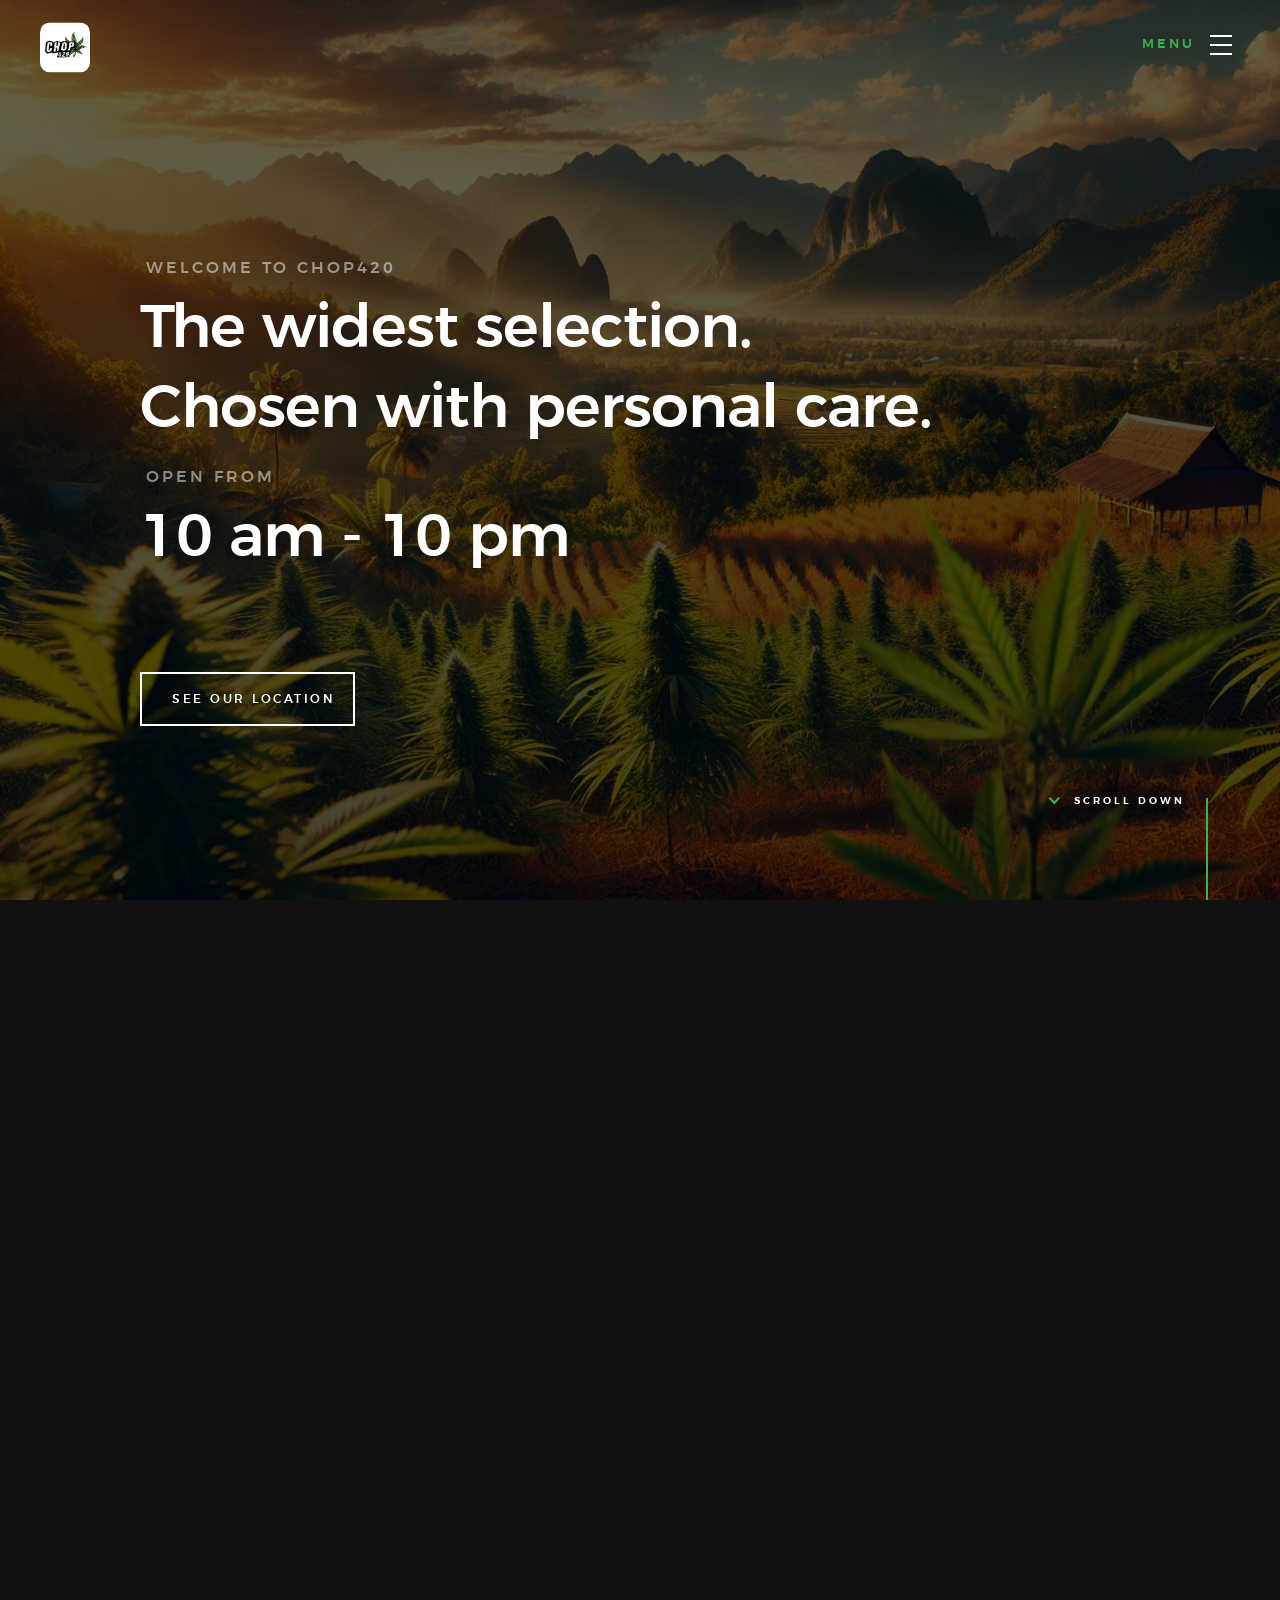
==== index.html @ f271603d "works: remap item texts per request (1←5, 4←6, 5←3, 6←1; 2 & 3 unchanged)" ====
<!DOCTYPE html>

<!--[if lt IE 9 ]><html class="no-js oldie" lang="en"> <![endif]-->
<!--[if IE 9 ]><html class="no-js oldie ie9" lang="en"> <![endif]-->
<!--[if (gte IE 9)|!(IE)]><!-->
<html class="no-js" lang="en">
<!--<![endif]-->
<head>

    <!--- basic page needs
    ================================================== -->
    <meta charset="utf-8">
    <title>Chop420</title>
    <meta name="cannabis shop in Pai, Thailand" content="">
    <meta name="Sinto" content="">

    <!-- mobile specific metas
    ================================================== -->
    <meta name="viewport" content="width=device-width, initial-scale=1">
<!-- CSS
    ================================================== -->
<link href="css/base.css" rel="stylesheet"/>
<link href="css/vendor.css" rel="stylesheet"/>
<link href="css/main.css" rel="stylesheet"/>
<!-- script
    ================================================== -->
<script src="js/modernizr.js"></script>
<script src="js/pace.min.js"></script>
<!-- favicons
    ================================================== -->
<link href="favicon.ico" rel="shortcut icon" type="image/x-icon"/>
<link href="favicon.ico" rel="icon" type="image/x-icon"/>
<link rel="preload" as="image" href="images/canfields.png" fetchpriority="high" />
</head>
<body id="top">
<!-- header
    ================================================== -->
<header class="s-header">
<div class="header-logo">
<a class="site-logo" href="index.html">
<img alt="Homepage" src="images/logo1.png" style="width:50px;height:auto;border-radius:10px;"/>
</a>
</div>
<nav class="header-nav">
<a class="header-nav__close" href="#0" title="close"><span>Close</span></a>
<div class="header-nav__content">
<h3>Navigation</h3>
<ul class="header-nav__list">
<li class="current"><a class="smoothscroll" href="#home" title="home">Home</a></li>
<li><a class="smoothscroll" href="#about" title="about">About</a></li>
<li><a class="smoothscroll" href="#services" title="services">Special Promo</a></li>
<li><a class="smoothscroll" href="#works" title="works">Shop</a></li>
<li><a class="smoothscroll" href="#clients" title="clients">Locations</a></li>
<li><a class="smoothscroll" href="#contact" title="contact">Contact</a></li>
</ul>
<p>free as eagles soaring <a href="#0">high</a> above the glistening sea </p>
<!--<ul class="header-nav__social">
<li>
<a href="#"><i class="fa fa-facebook"></i></a>
</li>
<li>
<a href="#"><i class="fa fa-twitter"></i></a>
</li>
<li>
<a href="#"><i class="fa fa-instagram"></i></a>
</li>
<li>
<a href="#"><i class="fa fa-behance"></i></a>
</li>
<li>
<a href="#"><i class="fa fa-dribbble"></i></a>
</li>
</ul>
</div> <!-- end header-nav__content -->
</nav> <!-- end header-nav -->
<a class="header-menu-toggle" href="#0">
<span class="header-menu-text">Menu</span>
<span class="header-menu-icon"></span>
</a>
</header> <!-- end s-header -->
<!-- home
    ================================================== -->
<section class="s-home target-section" data-image-src="images/canfields.png" data-natural-height="2000" data-natural-width="3000" data-parallax="scroll" data-position-y="center" id="home">
<div class="overlay"></div>
<div class="shadow-overlay"></div>
<div class="home-content">
<div class="row home-content__main">
<h3>Welcome to Chop420</h3>
<h1>
                The widest selection. <br/>
                Chosen with personal care.
                </h1>
                <h3>Open from</h3>
                <h1> 10 am - 10 pm<br/></h1>
<div class="home-content__buttons">
<!--<a class="smoothscroll btn btn--stroke" href="#services">
                        special promo-->
                    </a>
<a class="smoothscroll btn btn--stroke" href="#clients">
                        see our location
                    </a>
</div>
</div>
<div class="home-content__scroll">
<a class="scroll-link smoothscroll" href="#about">
<span>Scroll Down</span>
</a>
</div>
<div class="home-content__line"></div>
</div> <!-- end home-content -->
<!--<ul class="home-social">
<li>
<a href="#0"><i aria-hidden="true" class="fa fa-facebook"></i><span>Facebook</span></a>
</li>
<li>
<a href="#0"><i aria-hidden="true" class="fa fa-twitter"></i><span>Twiiter</span></a>
</li>
<li>
<a href="#0"><i aria-hidden="true" class="fa fa-instagram"></i><span>Instagram</span></a>
</li>
<li>
<a href="#0"><i aria-hidden="true" class="fa fa-behance"></i><span>Behance</span></a>
</li>
<li>
<a href="#0"><i aria-hidden="true" class="fa fa-dribbble"></i><span>Dribbble</span></a>
</li>
</ul>
<!-- end home-social -->
</section> <!-- end s-home -->
<!-- about
    ================================================== -->
<section class="s-about" id="about">
<div class="row section-header has-bottom-sep" data-aos="fade-up">
<div class="col-full">
<h3 class="subhead subhead--dark">
<img alt="Chop420 Logo" src="images/thinlogolp.png" style="width:300px;height:auto;border-radius:15px;"/>
</h3>
</div>
</div> <!-- end section-header -->
<div class="row about-desc" data-aos="fade-up">
<div class="col-full">
<p>
                  Chop420 is a cannabis shop located in the serene town of Pai, Thailand. The shop provides a great selection, from organic outdoor weed to strong indoor varieties </p>
<p>               Check out our special deal posted underneath!
                </p>
</div>
</div> <!-- end about-desc -->
<div class="row about-stats stats block-1-4 block-m-1-2 block-mob-full" data-aos="fade-up">
<div class="col-block stats__col">
<div class="stats__count">138</div>
<h5>Different types of weed</h5>
</div>
<div class="col-block stats__col">
<div class="stats__count">540</div>
<h5>VIP Cards awarded</h5>
</div>
<div class="col-block stats__col">
<div class="stats__count">76</div>
<h5>Types of Bongs</h5>
</div>
<div class="col-block stats__col">
<div class="stats__count">1</div>
<h5>Special Promo sold today</h5>
</div>
</div> <!-- end about-stats -->
<div class="about__line"></div>
</section> <!-- end s-about -->
<!-- services
    ================================================== -->
<section class="s-services" id="services">
    <div class="row section-header has-bottom-sep" data-aos="fade-up">
        <div class="col-full">
            <h3 class="subhead">Best strains in Thailand</h3>
            <h1 class="display-2">Fresh Arrivals!</h1>
        </div>
    </div>

    <div class="row section-header has-bottom-sep" data-aos="fade-up">
        <!--<img alt="Special Promo" src="images/portfolio/cweed2.webp" style="width:500px;height:auto;border-radius:15px;"/> -->
        <h4>From organic outdoor to the strongest last-gen indoor strains, we have fresh batches coming in. Have a Whiff and find your new GFF (green friend forever)</h4>
        <!-- <h4>Promo applies to our entire range</h4> -->
        <p></p>
        <img alt="Price Range" src="images/pricerange.webp" style="width:300px;height:auto;border-radius:15px;" />
    </div>
</section> <!-- end s-services -->

<section class="s-works" id="works">
<div class="intro-wrap">
<div class="row section-header has-bottom-sep light-sep" data-aos="fade-up">
<div class="col-full">
<h3 class="subhead">Shop</h3>
<h1 class="display-2 display-2--light">Here's a sample of our goods</h1>
</div>
</div> <!-- end section-header -->
</div> <!-- end intro-wrap -->
<div class="row works-content">
<div class="col-full masonry-wrap">
<div class="masonry">
<div class="masonry__brick" data-aos="fade-up">
<div class="item-folio">
<div class="item-folio__thumb">
<a class="thumb-link" data-size="1050x700" href="images/portfolio/gallery/g-shutterbug.webp" title="Shutterbug">
<img alt="" src="images/portfolio/lady-shutterbug.webp" srcset="images/portfolio/lady-shutterbug.webp 1x, images/portfolio/lady-shutterbug@2x.webp 2x"/>
</a>
</div>
<div class="item-folio__text">
<h3 class="item-folio__title">
                                    Male Apparel
                                </h3>
<p class="item-folio__cat">
                                    Be a green Alpha
                                </p>
</div>
<a class="item-folio__project-link" href="https://www.behance.net/" title="Project link">
<i class="icon-link"></i>
</a>
<div class="item-folio__caption">
<p>Available in all sizes. Send us a message if you have questions
</p>
</div>
</div>
</div> <!-- end masonry__brick -->
<div class="masonry__brick" data-aos="fade-up">
<div class="item-folio">
<div class="item-folio__thumb">
<a class="thumb-link" data-size="1050x700" href="images/portfolio/gallery/g-woodcraft.webp" title="Woodcraft">
<img alt="" src="images/portfolio/woodcraft.webp" srcset="images/portfolio/woodcraft.webp 1x, images/portfolio/woodcraft@2x.webp 2x"/>
</a>
</div>
<div class="item-folio__text">
<h3 class="item-folio__title">
                                    Custom Woodworked Bongs
                                </h3>
<p class="item-folio__cat">
                                    Cuz glass is for normies
                                </p>
</div>
<a class="item-folio__project-link" href="https://www.behance.net/" title="Project link">
<i class="icon-link"></i>
</a>
<div class="item-folio__caption">
<p>The bigger the bonger</p>
</div>
</div>
</div> <!-- end masonry__brick -->
<div class="masonry__brick" data-aos="fade-up">
<div class="item-folio">
<div class="item-folio__thumb">
<a class="thumb-link" data-size="1050x700" href="images/portfolio/gallery/g-beetle.webp" title="The Beetle Car">
<img alt="" src="images/portfolio/the-beetle.webp" srcset="images/portfolio/the-beetle.webp 1x, images/portfolio/the-beetle@2x.webp 2x"/>
</a>
</div>
<div class="item-folio__text">
<h3 class="item-folio__title">
                                    Female threads
                                </h3>
<p class="item-folio__cat">
                                    Be high AND hot AND cool
                                </p>
</div>
<a class="item-folio__project-link" href="https://www.behance.net/" title="Project link">
<i class="icon-link"></i>
</a>
<div class="item-folio__caption">
<p>Available in all sizes. Send us a message if you have questions</p>
</div>
</div>
</div> <!-- end masonry__brick -->
<div class="masonry__brick" data-aos="fade-up">
<div class="item-folio">
<div class="item-folio__thumb">
<a class="thumb-link" data-size="1050x700" href="images/portfolio/gallery/g-grow-green.webp" title="Grow Green">
<img alt="" src="images/portfolio/grow-green.webp" srcset="images/portfolio/grow-green.webp 1x, images/portfolio/grow-green@2x.webp 2x"/>
</a>
</div>
<div class="item-folio__text">
<h3 class="item-folio__title">
                                    Pipes
                                </h3>
<p class="item-folio__cat">
                                    For pipeweed (East-Farthing)
                                </p>
</div>
<a class="item-folio__project-link" href="https://www.behance.net/" title="Project link">
<i class="icon-link"></i>
</a>
<div class="item-folio__caption">
<p>Smooth hits from beautiful glassware</p>
</div>
</div>
</div> <!-- end masonry__brick -->
<div class="masonry__brick" data-aos="fade-up">
<div class="item-folio">
<div class="item-folio__thumb">
<a class="thumb-link" data-size="1050x700" href="images/portfolio/gallery/g-guitarist.webp" title="Guitarist">
<img alt="" src="images/portfolio/guitarist.webp" srcset="images/portfolio/guitarist.webp 1x, images/portfolio/guitarist@2x.webp 2x"/>
</a>
</div>
<div class="item-folio__text">
<h3 class="item-folio__title">
                                    Female threads
                                </h3>
<p class="item-folio__cat">
                                    Be high AND hot AND cool
                                </p>
</div>
<a class="item-folio__project-link" href="https://www.behance.net/" title="Project link">
<i class="icon-link"></i>
</a>
<div class="item-folio__caption">
<p>Available in all sizes. Send us a message if you have questions
</p>
</div>
</div>
</div> <!-- end masonry__brick -->
<div class="masonry__brick" data-aos="fade-up">
<div class="item-folio">
<div class="item-folio__thumb">
<a class="thumb-link" data-size="1050x700" href="images/portfolio/gallery/g-palmeira.webp" title="Palmeira">
<img alt="" src="images/portfolio/palmeira.webp" srcset="images/portfolio/palmeira.webp 1x, images/portfolio/palmeira@2x.webp 2x"/>
</a>
</div>
<div class="item-folio__text">
<h3 class="item-folio__title">
                                    Bongs
                                </h3>
<p class="item-folio__cat">
                                    Because joints aren't always enough
                                </p>
</div>
<a class="item-folio__project-link" href="https://www.behance.net/" title="Project link">
<i class="icon-link"></i>
</a>
<div class="item-folio__caption">
<p>An assortiment of bongs, pipes, grinders and other cannabis related items</p>
</div>
</div>
</div> <!-- end masonry__brick -->
</div> <!-- end masonry -->
</div> <!-- end col-full -->
</div> <!-- end works-content -->
</section> <!-- end s-works -->
<!-- clients
    ================================================== -->
<section class="s-clients" id="clients">
    <div class="row section-header" data-aos="fade-up">
        <div class="col-full">
            <h3 class="subhead">Our Location</h3>
            <div style="width: 100%; height: 300px;">
                <iframe src="https://www.google.com/maps/embed?pb=!1m18!1m12!1m3!1d3764.2412791462793!2d98.43840677661446!3d19.358702643033883!2m3!1f0!2f0!3f0!3m2!1i1024!2i768!4f13.1!3m3!1m2!1s0x30da813bff2148af%3A0xa9b312284db49134!2sChop420%20In%20Pai!5e0!3m2!1sen!2sth!4v1737264222348!5m2!1sen!2sth" style="border:0; width: 100%; height: 100%;" allowfullscreen="" loading="lazy" referrerpolicy="no-referrer-when-downgrade"></iframe>
            </div>
            <h2>
                <a href="https://maps.app.goo.gl/nTofnrZyBjqjhJMx7" style=" color: #00b300;" target="_blank">Click here to view us on Google Maps</a>
            </h2>
        </div>
    </div>
</section> <!-- end s-clients -->
<!-- contact
    ================================================== -->
    <section id="contact" class="s-contact">

        <div class="overlay"></div>
        <div class="contact__line"></div>
    
        <div class="row section-header" data-aos="fade-up">
            <div class="col-full">
                <h3 class="subhead">Get In Touch</h3>
                <h1 class="display-2 display-2--light">Contact Us</h1>
            </div>
        </div>
    
        <div class="row contact-content" data-aos="fade-up">
            
            <div class="contact-primary">
                <form name="contactForm" id="contactForm" method="post" action="">
                    <fieldset>
                        <div class="form-field">
                            <input name="contactName" type="text" id="contactName" placeholder="Name" value="" minlength="2" required="">
                        </div>
                        <div class="form-field">
                            <input name="contactEmail" type="email" id="contactEmail" placeholder="Email" value="" required="">
                        </div>
                        <div class="form-field">
                            <input name="contactSubject" type="text" id="contactSubject" placeholder="Subject" value="">
                        </div>
                        <div class="form-field">
                            <textarea name="contactMessage" id="contactMessage" placeholder="Message" rows="10" cols="50" required=""></textarea>
                        </div>
                        <div class="form-field">
<button class="submitform" type="button">Submit</button>
                            <div id="submit-loader">
                                <div class="text-loader">Sending...</div>
                                <div class="s-loader">
                                    <div class="bounce1"></div>
                                    <div class="bounce2"></div>
                                    <div class="bounce3"></div>
                                </div>
                            </div>
                        </div>
                    </fieldset>
                </form>
    
                <!-- contact-warning -->
                <div class="message-warning">
                    Something went wrong. Please try again.
                </div>
    
                <!-- contact-success -->
                <div class="message-success">
                    Your message was sent, thank you!<br>
                </div>
            </div> <!-- end contact-primary -->
    
            <div class="contact-secondary">
                <div class="contact-info">
                    <h3 class="h6 hide-on-fullwidth">Contact Info</h3>
                    <div class="cinfo">
                        <h5>Where to Find Us</h5>
                        <p>
                            4/9 Village 4<br/>
                            Pai, Mae Hong Son<br/>
                            58130, Thailand
                        </p>
                    </div>
                    <div class="cinfo">
                        <h5>Email Us At</h5>
                        <p>
                            <a href="mailto:chop420inpai@gmail.com" style="color: #00b300;">chop420inpai@gmail.com</a>
                        </p>
                    </div>
                    <div class="cinfo">
                        <h5>Call Us At</h5>
                        <p>
                            <a href="tel:(+66)946148322">Phone: (+66) 9461 48322</a><br/>
                            <a href="https://wa.me/66946148322" style="color: #00b300;" target="_blank">WhatsApp: (+66) 9461 48322</a><br/>
                            <a href="line://nv/search/user?query=@641nyjtx" style="color: #00b300;">Line: @641nyjtx</a>
                        </p>
                    </div>
                </div>
            </div> <!-- end contact-secondary -->
    
        </div> <!-- end contact-content -->
    
    </section> <!-- end s-contact -->
   
<footer>
<div class="row footer-main">
<div class="col-six tab-full left footer-desc">
<div class="footer-logo"> <img alt="Chop420 Logo" src="images/thinlogolp.png" style="width:300px;height:auto;border-radius:15px;"/></div>
<h5 style="color: #00b300;">Find out more about our VIP card next time you visit</h5>
</div>

<div class="col-six tab-full right footer-subscribe">
<h4>Get Notified</h4>
<p>Stay up to date on our latest special promotions and new additions to our stock</p>
<div class="subscribe-form">
<form class="group" id="mc-form" novalidate="true">
<input class="email" id="mc-email" name="EMAIL" placeholder="Email Address" required="" type="email" value=""/>
<input name="subscribe" type="submit" value="Subscribe"/>
<label class="subscribe-message" for="mc-email"></label>
</form>
</div>
</div>
</div> <!-- end footer-main -->
<div class="row footer-bottom">
<div class="col-twelve">
<div class="copyright">
<span>© Copyright Chop420 2017</span>
</div>
<div class="go-top">
<a class="smoothscroll" href="#top" title="Back to Top"><i aria-hidden="true" class="icon-arrow-up"></i></a>
</div>
</div>
</div> <!-- end footer-bottom -->
</footer> <!-- end footer -->
<!-- photoswipe background
    ================================================== -->
<div aria-hidden="true" class="pswp" role="dialog" tabindex="-1">
<div class="pswp__bg"></div>
<div class="pswp__scroll-wrap">
<div class="pswp__container">
<div class="pswp__item"></div>
<div class="pswp__item"></div>
<div class="pswp__item"></div>
</div>
<div class="pswp__ui pswp__ui--hidden">
<div class="pswp__top-bar">
<div class="pswp__counter"></div><button class="pswp__button pswp__button--close" title="Close (Esc)"></button> <button class="pswp__button pswp__button--share" title="Share"></button> <button class="pswp__button pswp__button--fs" title="Toggle fullscreen"></button> <button class="pswp__button pswp__button--zoom" title="Zoom in/out"></button>
<div class="pswp__preloader">
<div class="pswp__preloader__icn">
<div class="pswp__preloader__cut">
<div class="pswp__preloader__donut"></div>
</div>
</div>
</div>
</div>
<div class="pswp__share-modal pswp__share-modal--hidden pswp__single-tap">
<div class="pswp__share-tooltip"></div>
</div><button class="pswp__button pswp__button--arrow--left" title="Previous (arrow left)"></button> <button class="pswp__button pswp__button--arrow--right" title="Next (arrow right)"></button>
<div class="pswp__caption">
<div class="pswp__caption__center"></div>
</div>
</div>
</div>
</div> <!-- end photoSwipe background -->
<!-- preloader
    ================================================== -->
<div id="preloader">
<div id="loader">
<div class="line-scale-pulse-out">
<div></div>
<div></div>
<div></div>
<div></div>
<div></div>
</div>
</div>
</div>
<!-- Java Script
    ================================================== -->
<script src="js/jquery-3.2.1.min.js"></script>
<script src="js/plugins.js"></script>
<script src="js/main.js"></script>
<div class="footer-image">
<span><img alt="Footer Image" src="images/footer_image.png"/></span>
</div>
</body>
</html>
---- css/base.css ----
/* =================================================================== 
 *
 *  Glint v1.0 Base Stylesheet
 *  11-20-2017
 *  ------------------------------------------------------------------
 *
 *  TOC:
 *  # imports 
 *  # normalize
 *  # basic/base setup styles
 *      ## Media
 *      ## Typography resets 
 *      ## links
 *      ## inputs
 *  # grid
 *      ## medium size devices
 *      ## tablets
 *      ## mobile devices
 *      ## small mobile devices
 *  # block grids
 *      ## medium size devices
 *      ## tablets
 *      ## mobile devices
 *      ## small mobile devices
 *  # MISC
 *
 * =================================================================== */


/* ===================================================================
 * # imports 
 *
 * ------------------------------------------------------------------- */
@import url("font-awesome/css/font-awesome.min.css");
@import url("micons/micons.css");
@import url("fonts.css");


/* ===================================================================
 * # normalize
 * normalize.css v5.0.0 | MIT License | 
 * github.com/necolas/normalize.css
 *
 * ------------------------------------------------------------------- */
html {
    font-family: sans-serif;
    line-height: 1.15;
    -ms-text-size-adjust: 100%;
    -webkit-text-size-adjust: 100%;
}

body {
    margin: 0;
}

article,
aside,
footer,
header,
nav,
section {
    display: block;
}

h1 {
    font-size: 2em;
    margin: 0.67em 0;
}

figcaption,
figure,
main {
    display: block;
}

figure {
    margin: 1em 40px;
}

hr {
    box-sizing: content-box;
    height: 0;
    overflow: visible;
}

pre {
    font-family: monospace, monospace;
    font-size: 1em;
}

a {
    background-color: transparent;
    -webkit-text-decoration-skip: objects;
}

a:active,
a:hover {
    outline-width: 0;
}

abbr[title] {
    border-bottom: none;
    text-decoration: underline;
    text-decoration: underline dotted;
}

b,
strong {
    font-weight: inherit;
}

b,
strong {
    font-weight: bolder;
}

code,
kbd,
samp {
    font-family: monospace, monospace;
    font-size: 1em;
}

dfn {
    font-style: italic;
}

mark {
    background-color: #ff0;
    color: #000;
}

small {
    font-size: 80%;
}

sub,
sup {
    font-size: 75%;
    line-height: 0;
    position: relative;
    vertical-align: baseline;
}

sub {
    bottom: -0.25em;
}

sup {
    top: -0.5em;
}

audio,
video {
    display: inline-block;
}

audio:not([controls]) {
    display: none;
    height: 0;
}

img {
    border-style: none;
}

svg:not(:root) {
    overflow: hidden;
}

button,
input,
optgroup,
select,
textarea {
    font-family: sans-serif;
    font-size: 100%;
    line-height: 1.15;
    margin: 0;
}

button,
input {
    overflow: visible;
}

button,
select {
    text-transform: none;
}

button,
html [type="button"],
[type="reset"],
[type="submit"] {
    -webkit-appearance: button;
}

button::-moz-focus-inner,
[type="button"]::-moz-focus-inner,
[type="reset"]::-moz-focus-inner,
[type="submit"]::-moz-focus-inner {
    border-style: none;
    padding: 0;
}

button:-moz-focusring,
[type="button"]:-moz-focusring,
[type="reset"]:-moz-focusring,
[type="submit"]:-moz-focusring {
    outline: 1px dotted ButtonText;
}

fieldset {
    border: 1px solid #c0c0c0;
    margin: 0 2px;
    padding: 0.35em 0.625em 0.75em;
}

legend {
    box-sizing: border-box;
    color: inherit;
    display: table;
    max-width: 100%;
    padding: 0;
    white-space: normal;
}

progress {
    display: inline-block;
    vertical-align: baseline;
}

textarea {
    overflow: auto;
}

[type="checkbox"],
[type="radio"] {
    box-sizing: border-box;
    padding: 0;
}

[type="number"]::-webkit-inner-spin-button,
[type="number"]::-webkit-outer-spin-button {
    height: auto;
}

[type="search"] {
    -webkit-appearance: textfield;
    outline-offset: -2px;
}

[type="search"]::-webkit-search-cancel-button,
[type="search"]::-webkit-search-decoration {
    -webkit-appearance: none;
}

::-webkit-file-upload-button {
    -webkit-appearance: button;
    font: inherit;
}

details,
menu {
    display: block;
}

summary {
    display: list-item;
}

canvas {
    display: inline-block;
}

template {
    display: none;
}

[hidden] {
    display: none;
}


/* ===================================================================
 * # basic/base setup styles
 *
 * ------------------------------------------------------------------- */
html {
    font-size: 62.5%;
    box-sizing: border-box;
}

*,
*::before,
*::after {
    box-sizing: inherit;
}

body {
    font-weight: normal;
    line-height: 1;
    word-wrap: break-word;
    text-rendering: optimizeLegibility;
    -webkit-overflow-scrolling: touch;
    -webkit-text-size-adjust: none;
}

body,
input,
button {
    -moz-osx-font-smoothing: grayscale;
    -webkit-font-smoothing: antialiased;
}


/* ------------------------------------------------------------------- 
 * ## Media
 * ------------------------------------------------------------------- */
img,
video {
    max-width: 100%;
    height: auto;
}


/* ------------------------------------------------------------------- 
 * ## Typography resets 
 * ------------------------------------------------------------------- */
div,
dl,
dt,
dd,
ul,
ol,
li,
h1,
h2,
h3,
h4,
h5,
h6,
pre,
form,
p,
blockquote,
th,
td {
    margin: 0;
    padding: 0;
}

h1,
h2,
h3,
h4,
h5,
h6 {
    -webkit-font-smoothing: auto;
    -webkit-font-smoothing: antialiased;
    -webkit-font-variant-ligatures: common-ligatures;
    -moz-font-variant-ligatures: common-ligatures;
    font-variant-ligatures: common-ligatures;
    text-rendering: optimizeLegibility;
}

em,
i {
    font-style: italic;
    line-height: inherit;
}

strong,
b {
    font-weight: bold;
    line-height: inherit;
}

small {
    font-size: 60%;
    line-height: inherit;
}

ol,
ul {
    list-style: none;
}

li {
    display: block;
}


/* ------------------------------------------------------------------- 
 * ## links 
 * ------------------------------------------------------------------- */
a {
    text-decoration: none;
    line-height: inherit;
}

a img {
    border: none;
}


/* ------------------------------------------------------------------- 
 * ## inputs 
 * ------------------------------------------------------------------- */
fieldset {
    margin: 0;
    padding: 0;
}

input[type="email"],
input[type="number"],
input[type="search"],
input[type="text"],
input[type="tel"],
input[type="url"],
input[type="password"],
textarea {
    -webkit-appearance: none;
    -moz-appearance: none;
    -ms-appearance: none;
    -o-appearance: none;
    appearance: none;
}


/* ===================================================================
 * # grid
 *
 * ------------------------------------------------------------------- */
.row {
    width: 94%;
    max-width: 1200px;
    margin: 0 auto;
}

.row:after {
    content: "";
    display: table;
    clear: both;
}

.row .row {
    width: auto;
    max-width: none;
    margin-left: -20px;
    margin-right: -20px;
}


/* column blocks
 * -------------------------------------- */
[class*="col-"] {
    float: left;
    padding: 0 20px;
}

[class*="col-"]+[class*="col-"].end {
    float: right;
}


/* column width classes 
 * -------------------------------------- */
.col-one {
    width: 8.33333%;
}

.col-two,
.col-1-6 {
    width: 16.66667%;
}

.col-three,
.col-1-4 {
    width: 25%;
}

.col-four,
.col-1-3 {
    width: 33.33333%;
}

.col-five {
    width: 41.66667%;
}

.col-six,
.col-1-2 {
    width: 50%;
}

.col-seven {
    width: 58.33333%;
}

.col-eight,
.col-2-3 {
    width: 66.66667%;
}

.col-nine,
.col-3-4 {
    width: 75%;
}

.col-ten,
.col-5-6 {
    width: 83.33333%;
}

.col-eleven {
    width: 91.66667%;
}

.col-twelve,
.col-full {
    width: 100%;
}


/* ------------------------------------------------------------------- 
 * ## medium size devices
 * ------------------------------------------------------------------- */
@media only screen and (max-width: 1200px) {
    .row .row {
        margin-left: -15px;
        margin-right: -15px;
    }
    [class*="col-"] {
        padding: 0 15px;
    }
    .md-two,
    .md-1-6 {
        width: 16.66667%;
    }
    .md-one {
        width: 8.33333%;
    }
    .md-three,
    .md-1-4 {
        width: 25%;
    }
    .md-four,
    .md-1-3 {
        width: 33.33333%;
    }
    .md-five {
        width: 41.66667%;
    }
    .md-six,
    .md-1-2 {
        width: 50%;
    }
    .md-seven {
        width: 58.33333%;
    }
    .md-eight,
    .md-2-3 {
        width: 66.66667%;
    }
    .md-nine,
    .md-3-4 {
        width: 75%;
    }
    .md-ten,
    .md-5-6 {
        width: 83.33333%;
    }
    .md-eleven {
        width: 91.66667%;
    }
    .md-twelve,
    .md-full {
        width: 100%;
    }
}


/* ------------------------------------------------------------------- 
 * ## tablets
 * ------------------------------------------------------------------- */
@media only screen and (max-width: 800px) {
    .row {
        width: 90%;
    }
    .tab-1-4 {
        width: 25%;
    }
    .tab-1-3 {
        width: 33.33333%;
    }
    .tab-1-2 {
        width: 50%;
    }
    .tab-2-3 {
        width: 66.66667%;
    }
    .tab-3-4 {
        width: 75%;
    }
    .tab-full {
        width: 100%;
    }
}


/* ------------------------------------------------------------------- 
 * ## mobile devices
 * ------------------------------------------------------------------- */
@media only screen and (max-width: 600px) {
    .row {
        width: auto;
        padding-left: 25px;
        padding-right: 25px;
    }
    .row .row {
        margin-left: -10px;
        margin-right: -10px;
    }
    [class*="col-"] {
        padding: 0 10px;
    }
    .mob-1-4 {
        width: 25%;
    }
    .mob-1-3 {
        width: 33.33333%;
    }
    .mob-1-2 {
        width: 50%;
    }
    .mob-2-3 {
        width: 66.66667%;
    }
    .mob-3-4 {
        width: 75%;
    }
    .mob-full {
        width: 100%;
    }
}


/* ------------------------------------------------------------------- 
 * ## small mobile devices
 * ------------------------------------------------------------------- */

/* stack columns on small mobile devices
 * ------------------------------------------------------------------- */

@media only screen and (max-width: 400px) {
    .row .row {
        padding-left: 0;
        padding-right: 0;
        margin-left: 0;
        margin-right: 0;
    }
    [class*="col-"] {
        width: 100% !important;
        float: none !important;
        clear: both !important;
        margin-left: 0;
        margin-right: 0;
        padding: 0;
    }
    [class*="col-"]+[class*="col-"].end {
        float: none;
    }
}


/* ===================================================================
 * # block grids
 * ------------------------------------------------------------------- */

/*   Equally-sized columns define at row level
 * ------------------------------------------------------------------- */
[class*="block-"]:after {
    content: "";
    display: table;
    clear: both;
}

.block-1-6 .col-block {
    width: 16.66667%;
}

.block-1-5 .col-block {
    width: 20%;
}

.block-1-4 .col-block {
    width: 25%;
}

.block-1-3 .col-block {
    width: 33.33333%;
}

.block-1-2 .col-block {
    width: 50%;
}


/**
 * Clearing for block grid columns. Allow columns with 
 * different heights to align properly.
 */

.block-1-6 .col-block:nth-child(6n+1),
.block-1-5 .col-block:nth-child(5n+1),
.block-1-4 .col-block:nth-child(4n+1),
.block-1-3 .col-block:nth-child(3n+1),
.block-1-2 .col-block:nth-child(2n+1) {
    clear: both;
}


/* ------------------------------------------------------------------- 
 * ## medium size devices
 * ------------------------------------------------------------------- */
@media only screen and (max-width: 1200px) {
    .block-m-1-6 .col-block {
        width: 16.66667%;
    }
    .block-m-1-5 .col-block {
        width: 20%;
    }
    .block-m-1-4 .col-block {
        width: 25%;
    }
    .block-m-1-3 .col-block {
        width: 33.33333%;
    }
    .block-m-1-2 .col-block {
        width: 50%;
    }
    .block-m-full .col-block {
        width: 100%;
        clear: both;
    }
    [class*="block-m-"] .col-block:nth-child(n) {
        clear: none;
    }
    .block-m-1-6 .col-block:nth-child(6n+1),
    .block-m-1-5 .col-block:nth-child(5n+1),
    .block-m-1-4 .col-block:nth-child(4n+1),
    .block-m-1-3 .col-block:nth-child(3n+1),
    .block-m-1-2 .col-block:nth-child(2n+1) {
        clear: both;
    }
}


/* ------------------------------------------------------------------- 
 * ## tablets
 * ------------------------------------------------------------------- */
@media only screen and (max-width: 800px) {
    .block-tab-1-6 .col-block {
        width: 16.66667%;
    }
    .block-tab-1-5 .col-block {
        width: 20%;
    }
    .block-tab-1-4 .col-block {
        width: 25%;
    }
    .block-tab-1-3 .col-block {
        width: 33.33333%;
    }
    .block-tab-1-2 .col-block {
        width: 50%;
    }
    .block-tab-full .col-block {
        width: 100%;
        clear: both;
    }
    [class*="block-tab-"] .col-block:nth-child(n) {
        clear: none;
    }
    .block-tab-1-6 .col-block:nth-child(6n+1),
    .block-tab-1-6 .col-block:nth-child(5n+1),
    .block-tab-1-4 .col-block:nth-child(4n+1),
    .block-tab-1-3 .col-block:nth-child(3n+1),
    .block-tab-1-2 .col-block:nth-child(2n+1) {
        clear: both;
    }
}


/* ------------------------------------------------------------------- 
 * ## mobile devices
 * ------------------------------------------------------------------- */
@media only screen and (max-width: 600px) {
    .block-mob-1-6 .col-block {
        width: 16.66667%;
    }
    .block-mob-1-5 .col-block {
        width: 20%;
    }
    .block-mob-1-4 .col-block {
        width: 25%;
    }
    .block-mob-1-3 .col-block {
        width: 33.33333%;
    }
    .block-mob-1-2 .col-block {
        width: 50%;
    }
    .block-mob-full .col-block {
        width: 100%;
        clear: both;
    }
    [class*="block-mob-"] .col-block:nth-child(n) {
        clear: none;
    }
    .block-mob-1-6 .col-block:nth-child(6n+1),
    .block-mob-1-5 .col-block:nth-child(5n+1),
    .block-mob-1-4 .col-block:nth-child(4n+1),
    .block-mob-1-3 .col-block:nth-child(3n+1),
    .block-mob-1-2 .col-block:nth-child(2n+1) {
        clear: both;
    }
}


/* ------------------------------------------------------------------- 
 * ## small mobile devices
 * ------------------------------------------------------------------- */

/* stack columns on small mobile devices
 * ------------------------------------------------------------------- */

@media only screen and (max-width: 400px) {
    .stack .col-block {
        width: 100% !important;
        float: none !important;
        clear: both !important;
        margin-left: 0;
        margin-right: 0;
    }
}


/* ===================================================================
 * # MISC
 *
 * ------------------------------------------------------------------- */
.group:after {
    content: "";
    display: table;
    clear: both;
}


/* Misc Helper Styles
 * -------------------------------------- */
.is-hidden {
    display: none;
}

.is-invisible {
    visibility: hidden;
}

.antialiased {
    -webkit-font-smoothing: antialiased;
    -moz-osx-font-smoothing: grayscale;
}

.overflow-hidden {
    overflow: hidden;
}

.remove-bottom {
    margin-bottom: 0;
}

.half-bottom {
    margin-bottom: 1.5rem !important;
}

.add-bottom {
    margin-bottom: 3rem !important;
}

.no-border {
    border: none;
}

.full-width {
    width: 100%;
}

.text-center {
    text-align: center;
}

.text-left {
    text-align: left;
}

.text-right {
    text-align: right;
}

.pull-left {
    float: left;
}

.pull-right {
    float: right;
}

.align-center {
    margin-left: auto;
    margin-right: auto;
    text-align: center;
}


/*# sourceMappingURL=base.css.map */
---- css/vendor.css ----
/* =================================================================== 
 *
 *  Glint v1.0 Vendor/Third Party CSS 
 *  11-20-2017
 *  ------------------------------------------------------------------
 *
 *  TOC:
 *  # animate on scroll
 *  # slick slider
 *  # photoswipe
 *  # photoSwipe skin
 *
 * =================================================================== */


/* ===================================================================
 * # animate on scroll 
 * https://michalsnik.github.io/aos/
 *
 * ------------------------------------------------------------------- */
[data-aos][data-aos][data-aos-duration='50'], body[data-aos-duration='50'] [data-aos] {
    transition-duration: 50ms;
}

[data-aos][data-aos][data-aos-delay='50'], body[data-aos-delay='50'] [data-aos] {
    transition-delay: 0;
}

[data-aos][data-aos][data-aos-delay='50'].aos-animate, body[data-aos-delay='50'] [data-aos].aos-animate {
    transition-delay: 50ms;
}

[data-aos][data-aos][data-aos-duration='100'], body[data-aos-duration='100'] [data-aos] {
    transition-duration: .1s;
}

[data-aos][data-aos][data-aos-delay='100'], body[data-aos-delay='100'] [data-aos] {
    transition-delay: 0;
}

[data-aos][data-aos][data-aos-delay='100'].aos-animate, body[data-aos-delay='100'] [data-aos].aos-animate {
    transition-delay: .1s;
}

[data-aos][data-aos][data-aos-duration='150'], body[data-aos-duration='150'] [data-aos] {
    transition-duration: .15s;
}

[data-aos][data-aos][data-aos-delay='150'], body[data-aos-delay='150'] [data-aos] {
    transition-delay: 0;
}

[data-aos][data-aos][data-aos-delay='150'].aos-animate, body[data-aos-delay='150'] [data-aos].aos-animate {
    transition-delay: .15s;
}

[data-aos][data-aos][data-aos-duration='200'], body[data-aos-duration='200'] [data-aos] {
    transition-duration: .2s;
}

[data-aos][data-aos][data-aos-delay='200'], body[data-aos-delay='200'] [data-aos] {
    transition-delay: 0;
}

[data-aos][data-aos][data-aos-delay='200'].aos-animate, body[data-aos-delay='200'] [data-aos].aos-animate {
    transition-delay: .2s;
}

[data-aos][data-aos][data-aos-duration='250'], body[data-aos-duration='250'] [data-aos] {
    transition-duration: .25s;
}

[data-aos][data-aos][data-aos-delay='250'], body[data-aos-delay='250'] [data-aos] {
    transition-delay: 0;
}

[data-aos][data-aos][data-aos-delay='250'].aos-animate, body[data-aos-delay='250'] [data-aos].aos-animate {
    transition-delay: .25s;
}

[data-aos][data-aos][data-aos-duration='300'], body[data-aos-duration='300'] [data-aos] {
    transition-duration: .3s;
}

[data-aos][data-aos][data-aos-delay='300'], body[data-aos-delay='300'] [data-aos] {
    transition-delay: 0;
}

[data-aos][data-aos][data-aos-delay='300'].aos-animate, body[data-aos-delay='300'] [data-aos].aos-animate {
    transition-delay: .3s;
}

[data-aos][data-aos][data-aos-duration='350'], body[data-aos-duration='350'] [data-aos] {
    transition-duration: .35s;
}

[data-aos][data-aos][data-aos-delay='350'], body[data-aos-delay='350'] [data-aos] {
    transition-delay: 0;
}

[data-aos][data-aos][data-aos-delay='350'].aos-animate, body[data-aos-delay='350'] [data-aos].aos-animate {
    transition-delay: .35s;
}

[data-aos][data-aos][data-aos-duration='400'], body[data-aos-duration='400'] [data-aos] {
    transition-duration: .4s;
}

[data-aos][data-aos][data-aos-delay='400'], body[data-aos-delay='400'] [data-aos] {
    transition-delay: 0;
}

[data-aos][data-aos][data-aos-delay='400'].aos-animate, body[data-aos-delay='400'] [data-aos].aos-animate {
    transition-delay: .4s;
}

[data-aos][data-aos][data-aos-duration='450'], body[data-aos-duration='450'] [data-aos] {
    transition-duration: .45s;
}

[data-aos][data-aos][data-aos-delay='450'], body[data-aos-delay='450'] [data-aos] {
    transition-delay: 0;
}

[data-aos][data-aos][data-aos-delay='450'].aos-animate, body[data-aos-delay='450'] [data-aos].aos-animate {
    transition-delay: .45s;
}

[data-aos][data-aos][data-aos-duration='500'], body[data-aos-duration='500'] [data-aos] {
    transition-duration: .5s;
}

[data-aos][data-aos][data-aos-delay='500'], body[data-aos-delay='500'] [data-aos] {
    transition-delay: 0;
}

[data-aos][data-aos][data-aos-delay='500'].aos-animate, body[data-aos-delay='500'] [data-aos].aos-animate {
    transition-delay: .5s;
}

[data-aos][data-aos][data-aos-duration='550'], body[data-aos-duration='550'] [data-aos] {
    transition-duration: .55s;
}

[data-aos][data-aos][data-aos-delay='550'], body[data-aos-delay='550'] [data-aos] {
    transition-delay: 0;
}

[data-aos][data-aos][data-aos-delay='550'].aos-animate, body[data-aos-delay='550'] [data-aos].aos-animate {
    transition-delay: .55s;
}

[data-aos][data-aos][data-aos-duration='600'], body[data-aos-duration='600'] [data-aos] {
    transition-duration: .6s;
}

[data-aos][data-aos][data-aos-delay='600'], body[data-aos-delay='600'] [data-aos] {
    transition-delay: 0;
}

[data-aos][data-aos][data-aos-delay='600'].aos-animate, body[data-aos-delay='600'] [data-aos].aos-animate {
    transition-delay: .6s;
}

[data-aos][data-aos][data-aos-duration='650'], body[data-aos-duration='650'] [data-aos] {
    transition-duration: .65s;
}

[data-aos][data-aos][data-aos-delay='650'], body[data-aos-delay='650'] [data-aos] {
    transition-delay: 0;
}

[data-aos][data-aos][data-aos-delay='650'].aos-animate, body[data-aos-delay='650'] [data-aos].aos-animate {
    transition-delay: .65s;
}

[data-aos][data-aos][data-aos-duration='700'], body[data-aos-duration='700'] [data-aos] {
    transition-duration: .7s;
}

[data-aos][data-aos][data-aos-delay='700'], body[data-aos-delay='700'] [data-aos] {
    transition-delay: 0;
}

[data-aos][data-aos][data-aos-delay='700'].aos-animate, body[data-aos-delay='700'] [data-aos].aos-animate {
    transition-delay: .7s;
}

[data-aos][data-aos][data-aos-duration='750'], body[data-aos-duration='750'] [data-aos] {
    transition-duration: .75s;
}

[data-aos][data-aos][data-aos-delay='750'], body[data-aos-delay='750'] [data-aos] {
    transition-delay: 0;
}

[data-aos][data-aos][data-aos-delay='750'].aos-animate, body[data-aos-delay='750'] [data-aos].aos-animate {
    transition-delay: .75s;
}

[data-aos][data-aos][data-aos-duration='800'], body[data-aos-duration='800'] [data-aos] {
    transition-duration: .8s;
}

[data-aos][data-aos][data-aos-delay='800'], body[data-aos-delay='800'] [data-aos] {
    transition-delay: 0;
}

[data-aos][data-aos][data-aos-delay='800'].aos-animate, body[data-aos-delay='800'] [data-aos].aos-animate {
    transition-delay: .8s;
}

[data-aos][data-aos][data-aos-duration='850'], body[data-aos-duration='850'] [data-aos] {
    transition-duration: .85s;
}

[data-aos][data-aos][data-aos-delay='850'], body[data-aos-delay='850'] [data-aos] {
    transition-delay: 0;
}

[data-aos][data-aos][data-aos-delay='850'].aos-animate, body[data-aos-delay='850'] [data-aos].aos-animate {
    transition-delay: .85s;
}

[data-aos][data-aos][data-aos-duration='900'], body[data-aos-duration='900'] [data-aos] {
    transition-duration: .9s;
}

[data-aos][data-aos][data-aos-delay='900'], body[data-aos-delay='900'] [data-aos] {
    transition-delay: 0;
}

[data-aos][data-aos][data-aos-delay='900'].aos-animate, body[data-aos-delay='900'] [data-aos].aos-animate {
    transition-delay: .9s;
}

[data-aos][data-aos][data-aos-duration='950'], body[data-aos-duration='950'] [data-aos] {
    transition-duration: .95s;
}

[data-aos][data-aos][data-aos-delay='950'], body[data-aos-delay='950'] [data-aos] {
    transition-delay: 0;
}

[data-aos][data-aos][data-aos-delay='950'].aos-animate, body[data-aos-delay='950'] [data-aos].aos-animate {
    transition-delay: .95s;
}

[data-aos][data-aos][data-aos-duration='1000'], body[data-aos-duration='1000'] [data-aos] {
    transition-duration: 1s;
}

[data-aos][data-aos][data-aos-delay='1000'], body[data-aos-delay='1000'] [data-aos] {
    transition-delay: 0;
}

[data-aos][data-aos][data-aos-delay='1000'].aos-animate, body[data-aos-delay='1000'] [data-aos].aos-animate {
    transition-delay: 1s;
}

[data-aos][data-aos][data-aos-duration='1050'], body[data-aos-duration='1050'] [data-aos] {
    transition-duration: 1.05s;
}

[data-aos][data-aos][data-aos-delay='1050'], body[data-aos-delay='1050'] [data-aos] {
    transition-delay: 0;
}

[data-aos][data-aos][data-aos-delay='1050'].aos-animate, body[data-aos-delay='1050'] [data-aos].aos-animate {
    transition-delay: 1.05s;
}

[data-aos][data-aos][data-aos-duration='1100'], body[data-aos-duration='1100'] [data-aos] {
    transition-duration: 1.1s;
}

[data-aos][data-aos][data-aos-delay='1100'], body[data-aos-delay='1100'] [data-aos] {
    transition-delay: 0;
}

[data-aos][data-aos][data-aos-delay='1100'].aos-animate, body[data-aos-delay='1100'] [data-aos].aos-animate {
    transition-delay: 1.1s;
}

[data-aos][data-aos][data-aos-duration='1150'], body[data-aos-duration='1150'] [data-aos] {
    transition-duration: 1.15s;
}

[data-aos][data-aos][data-aos-delay='1150'], body[data-aos-delay='1150'] [data-aos] {
    transition-delay: 0;
}

[data-aos][data-aos][data-aos-delay='1150'].aos-animate, body[data-aos-delay='1150'] [data-aos].aos-animate {
    transition-delay: 1.15s;
}

[data-aos][data-aos][data-aos-duration='1200'], body[data-aos-duration='1200'] [data-aos] {
    transition-duration: 1.2s;
}

[data-aos][data-aos][data-aos-delay='1200'], body[data-aos-delay='1200'] [data-aos] {
    transition-delay: 0;
}

[data-aos][data-aos][data-aos-delay='1200'].aos-animate, body[data-aos-delay='1200'] [data-aos].aos-animate {
    transition-delay: 1.2s;
}

[data-aos][data-aos][data-aos-duration='1250'], body[data-aos-duration='1250'] [data-aos] {
    transition-duration: 1.25s;
}

[data-aos][data-aos][data-aos-delay='1250'], body[data-aos-delay='1250'] [data-aos] {
    transition-delay: 0;
}

[data-aos][data-aos][data-aos-delay='1250'].aos-animate, body[data-aos-delay='1250'] [data-aos].aos-animate {
    transition-delay: 1.25s;
}

[data-aos][data-aos][data-aos-duration='1300'], body[data-aos-duration='1300'] [data-aos] {
    transition-duration: 1.3s;
}

[data-aos][data-aos][data-aos-delay='1300'], body[data-aos-delay='1300'] [data-aos] {
    transition-delay: 0;
}

[data-aos][data-aos][data-aos-delay='1300'].aos-animate, body[data-aos-delay='1300'] [data-aos].aos-animate {
    transition-delay: 1.3s;
}

[data-aos][data-aos][data-aos-duration='1350'], body[data-aos-duration='1350'] [data-aos] {
    transition-duration: 1.35s;
}

[data-aos][data-aos][data-aos-delay='1350'], body[data-aos-delay='1350'] [data-aos] {
    transition-delay: 0;
}

[data-aos][data-aos][data-aos-delay='1350'].aos-animate, body[data-aos-delay='1350'] [data-aos].aos-animate {
    transition-delay: 1.35s;
}

[data-aos][data-aos][data-aos-duration='1400'], body[data-aos-duration='1400'] [data-aos] {
    transition-duration: 1.4s;
}

[data-aos][data-aos][data-aos-delay='1400'], body[data-aos-delay='1400'] [data-aos] {
    transition-delay: 0;
}

[data-aos][data-aos][data-aos-delay='1400'].aos-animate, body[data-aos-delay='1400'] [data-aos].aos-animate {
    transition-delay: 1.4s;
}

[data-aos][data-aos][data-aos-duration='1450'], body[data-aos-duration='1450'] [data-aos] {
    transition-duration: 1.45s;
}

[data-aos][data-aos][data-aos-delay='1450'], body[data-aos-delay='1450'] [data-aos] {
    transition-delay: 0;
}

[data-aos][data-aos][data-aos-delay='1450'].aos-animate, body[data-aos-delay='1450'] [data-aos].aos-animate {
    transition-delay: 1.45s;
}

[data-aos][data-aos][data-aos-duration='1500'], body[data-aos-duration='1500'] [data-aos] {
    transition-duration: 1.5s;
}

[data-aos][data-aos][data-aos-delay='1500'], body[data-aos-delay='1500'] [data-aos] {
    transition-delay: 0;
}

[data-aos][data-aos][data-aos-delay='1500'].aos-animate, body[data-aos-delay='1500'] [data-aos].aos-animate {
    transition-delay: 1.5s;
}

[data-aos][data-aos][data-aos-duration='1550'], body[data-aos-duration='1550'] [data-aos] {
    transition-duration: 1.55s;
}

[data-aos][data-aos][data-aos-delay='1550'], body[data-aos-delay='1550'] [data-aos] {
    transition-delay: 0;
}

[data-aos][data-aos][data-aos-delay='1550'].aos-animate, body[data-aos-delay='1550'] [data-aos].aos-animate {
    transition-delay: 1.55s;
}

[data-aos][data-aos][data-aos-duration='1600'], body[data-aos-duration='1600'] [data-aos] {
    transition-duration: 1.6s;
}

[data-aos][data-aos][data-aos-delay='1600'], body[data-aos-delay='1600'] [data-aos] {
    transition-delay: 0;
}

[data-aos][data-aos][data-aos-delay='1600'].aos-animate, body[data-aos-delay='1600'] [data-aos].aos-animate {
    transition-delay: 1.6s;
}

[data-aos][data-aos][data-aos-duration='1650'], body[data-aos-duration='1650'] [data-aos] {
    transition-duration: 1.65s;
}

[data-aos][data-aos][data-aos-delay='1650'], body[data-aos-delay='1650'] [data-aos] {
    transition-delay: 0;
}

[data-aos][data-aos][data-aos-delay='1650'].aos-animate, body[data-aos-delay='1650'] [data-aos].aos-animate {
    transition-delay: 1.65s;
}

[data-aos][data-aos][data-aos-duration='1700'], body[data-aos-duration='1700'] [data-aos] {
    transition-duration: 1.7s;
}

[data-aos][data-aos][data-aos-delay='1700'], body[data-aos-delay='1700'] [data-aos] {
    transition-delay: 0;
}

[data-aos][data-aos][data-aos-delay='1700'].aos-animate, body[data-aos-delay='1700'] [data-aos].aos-animate {
    transition-delay: 1.7s;
}

[data-aos][data-aos][data-aos-duration='1750'], body[data-aos-duration='1750'] [data-aos] {
    transition-duration: 1.75s;
}

[data-aos][data-aos][data-aos-delay='1750'], body[data-aos-delay='1750'] [data-aos] {
    transition-delay: 0;
}

[data-aos][data-aos][data-aos-delay='1750'].aos-animate, body[data-aos-delay='1750'] [data-aos].aos-animate {
    transition-delay: 1.75s;
}

[data-aos][data-aos][data-aos-duration='1800'], body[data-aos-duration='1800'] [data-aos] {
    transition-duration: 1.8s;
}

[data-aos][data-aos][data-aos-delay='1800'], body[data-aos-delay='1800'] [data-aos] {
    transition-delay: 0;
}

[data-aos][data-aos][data-aos-delay='1800'].aos-animate, body[data-aos-delay='1800'] [data-aos].aos-animate {
    transition-delay: 1.8s;
}

[data-aos][data-aos][data-aos-duration='1850'], body[data-aos-duration='1850'] [data-aos] {
    transition-duration: 1.85s;
}

[data-aos][data-aos][data-aos-delay='1850'], body[data-aos-delay='1850'] [data-aos] {
    transition-delay: 0;
}

[data-aos][data-aos][data-aos-delay='1850'].aos-animate, body[data-aos-delay='1850'] [data-aos].aos-animate {
    transition-delay: 1.85s;
}

[data-aos][data-aos][data-aos-duration='1900'], body[data-aos-duration='1900'] [data-aos] {
    transition-duration: 1.9s;
}

[data-aos][data-aos][data-aos-delay='1900'], body[data-aos-delay='1900'] [data-aos] {
    transition-delay: 0;
}

[data-aos][data-aos][data-aos-delay='1900'].aos-animate, body[data-aos-delay='1900'] [data-aos].aos-animate {
    transition-delay: 1.9s;
}

[data-aos][data-aos][data-aos-duration='1950'], body[data-aos-duration='1950'] [data-aos] {
    transition-duration: 1.95s;
}

[data-aos][data-aos][data-aos-delay='1950'], body[data-aos-delay='1950'] [data-aos] {
    transition-delay: 0;
}

[data-aos][data-aos][data-aos-delay='1950'].aos-animate, body[data-aos-delay='1950'] [data-aos].aos-animate {
    transition-delay: 1.95s;
}

[data-aos][data-aos][data-aos-duration='2000'], body[data-aos-duration='2000'] [data-aos] {
    transition-duration: 2s;
}

[data-aos][data-aos][data-aos-delay='2000'], body[data-aos-delay='2000'] [data-aos] {
    transition-delay: 0;
}

[data-aos][data-aos][data-aos-delay='2000'].aos-animate, body[data-aos-delay='2000'] [data-aos].aos-animate {
    transition-delay: 2s;
}

[data-aos][data-aos][data-aos-duration='2050'], body[data-aos-duration='2050'] [data-aos] {
    transition-duration: 2.05s;
}

[data-aos][data-aos][data-aos-delay='2050'], body[data-aos-delay='2050'] [data-aos] {
    transition-delay: 0;
}

[data-aos][data-aos][data-aos-delay='2050'].aos-animate, body[data-aos-delay='2050'] [data-aos].aos-animate {
    transition-delay: 2.05s;
}

[data-aos][data-aos][data-aos-duration='2100'], body[data-aos-duration='2100'] [data-aos] {
    transition-duration: 2.1s;
}

[data-aos][data-aos][data-aos-delay='2100'], body[data-aos-delay='2100'] [data-aos] {
    transition-delay: 0;
}

[data-aos][data-aos][data-aos-delay='2100'].aos-animate, body[data-aos-delay='2100'] [data-aos].aos-animate {
    transition-delay: 2.1s;
}

[data-aos][data-aos][data-aos-duration='2150'], body[data-aos-duration='2150'] [data-aos] {
    transition-duration: 2.15s;
}

[data-aos][data-aos][data-aos-delay='2150'], body[data-aos-delay='2150'] [data-aos] {
    transition-delay: 0;
}

[data-aos][data-aos][data-aos-delay='2150'].aos-animate, body[data-aos-delay='2150'] [data-aos].aos-animate {
    transition-delay: 2.15s;
}

[data-aos][data-aos][data-aos-duration='2200'], body[data-aos-duration='2200'] [data-aos] {
    transition-duration: 2.2s;
}

[data-aos][data-aos][data-aos-delay='2200'], body[data-aos-delay='2200'] [data-aos] {
    transition-delay: 0;
}

[data-aos][data-aos][data-aos-delay='2200'].aos-animate, body[data-aos-delay='2200'] [data-aos].aos-animate {
    transition-delay: 2.2s;
}

[data-aos][data-aos][data-aos-duration='2250'], body[data-aos-duration='2250'] [data-aos] {
    transition-duration: 2.25s;
}

[data-aos][data-aos][data-aos-delay='2250'], body[data-aos-delay='2250'] [data-aos] {
    transition-delay: 0;
}

[data-aos][data-aos][data-aos-delay='2250'].aos-animate, body[data-aos-delay='2250'] [data-aos].aos-animate {
    transition-delay: 2.25s;
}

[data-aos][data-aos][data-aos-duration='2300'], body[data-aos-duration='2300'] [data-aos] {
    transition-duration: 2.3s;
}

[data-aos][data-aos][data-aos-delay='2300'], body[data-aos-delay='2300'] [data-aos] {
    transition-delay: 0;
}

[data-aos][data-aos][data-aos-delay='2300'].aos-animate, body[data-aos-delay='2300'] [data-aos].aos-animate {
    transition-delay: 2.3s;
}

[data-aos][data-aos][data-aos-duration='2350'], body[data-aos-duration='2350'] [data-aos] {
    transition-duration: 2.35s;
}

[data-aos][data-aos][data-aos-delay='2350'], body[data-aos-delay='2350'] [data-aos] {
    transition-delay: 0;
}

[data-aos][data-aos][data-aos-delay='2350'].aos-animate, body[data-aos-delay='2350'] [data-aos].aos-animate {
    transition-delay: 2.35s;
}

[data-aos][data-aos][data-aos-duration='2400'], body[data-aos-duration='2400'] [data-aos] {
    transition-duration: 2.4s;
}

[data-aos][data-aos][data-aos-delay='2400'], body[data-aos-delay='2400'] [data-aos] {
    transition-delay: 0;
}

[data-aos][data-aos][data-aos-delay='2400'].aos-animate, body[data-aos-delay='2400'] [data-aos].aos-animate {
    transition-delay: 2.4s;
}

[data-aos][data-aos][data-aos-duration='2450'], body[data-aos-duration='2450'] [data-aos] {
    transition-duration: 2.45s;
}

[data-aos][data-aos][data-aos-delay='2450'], body[data-aos-delay='2450'] [data-aos] {
    transition-delay: 0;
}

[data-aos][data-aos][data-aos-delay='2450'].aos-animate, body[data-aos-delay='2450'] [data-aos].aos-animate {
    transition-delay: 2.45s;
}

[data-aos][data-aos][data-aos-duration='2500'], body[data-aos-duration='2500'] [data-aos] {
    transition-duration: 2.5s;
}

[data-aos][data-aos][data-aos-delay='2500'], body[data-aos-delay='2500'] [data-aos] {
    transition-delay: 0;
}

[data-aos][data-aos][data-aos-delay='2500'].aos-animate, body[data-aos-delay='2500'] [data-aos].aos-animate {
    transition-delay: 2.5s;
}

[data-aos][data-aos][data-aos-duration='2550'], body[data-aos-duration='2550'] [data-aos] {
    transition-duration: 2.55s;
}

[data-aos][data-aos][data-aos-delay='2550'], body[data-aos-delay='2550'] [data-aos] {
    transition-delay: 0;
}

[data-aos][data-aos][data-aos-delay='2550'].aos-animate, body[data-aos-delay='2550'] [data-aos].aos-animate {
    transition-delay: 2.55s;
}

[data-aos][data-aos][data-aos-duration='2600'], body[data-aos-duration='2600'] [data-aos] {
    transition-duration: 2.6s;
}

[data-aos][data-aos][data-aos-delay='2600'], body[data-aos-delay='2600'] [data-aos] {
    transition-delay: 0;
}

[data-aos][data-aos][data-aos-delay='2600'].aos-animate, body[data-aos-delay='2600'] [data-aos].aos-animate {
    transition-delay: 2.6s;
}

[data-aos][data-aos][data-aos-duration='2650'], body[data-aos-duration='2650'] [data-aos] {
    transition-duration: 2.65s;
}

[data-aos][data-aos][data-aos-delay='2650'], body[data-aos-delay='2650'] [data-aos] {
    transition-delay: 0;
}

[data-aos][data-aos][data-aos-delay='2650'].aos-animate, body[data-aos-delay='2650'] [data-aos].aos-animate {
    transition-delay: 2.65s;
}

[data-aos][data-aos][data-aos-duration='2700'], body[data-aos-duration='2700'] [data-aos] {
    transition-duration: 2.7s;
}

[data-aos][data-aos][data-aos-delay='2700'], body[data-aos-delay='2700'] [data-aos] {
    transition-delay: 0;
}

[data-aos][data-aos][data-aos-delay='2700'].aos-animate, body[data-aos-delay='2700'] [data-aos].aos-animate {
    transition-delay: 2.7s;
}

[data-aos][data-aos][data-aos-duration='2750'], body[data-aos-duration='2750'] [data-aos] {
    transition-duration: 2.75s;
}

[data-aos][data-aos][data-aos-delay='2750'], body[data-aos-delay='2750'] [data-aos] {
    transition-delay: 0;
}

[data-aos][data-aos][data-aos-delay='2750'].aos-animate, body[data-aos-delay='2750'] [data-aos].aos-animate {
    transition-delay: 2.75s;
}

[data-aos][data-aos][data-aos-duration='2800'], body[data-aos-duration='2800'] [data-aos] {
    transition-duration: 2.8s;
}

[data-aos][data-aos][data-aos-delay='2800'], body[data-aos-delay='2800'] [data-aos] {
    transition-delay: 0;
}

[data-aos][data-aos][data-aos-delay='2800'].aos-animate, body[data-aos-delay='2800'] [data-aos].aos-animate {
    transition-delay: 2.8s;
}

[data-aos][data-aos][data-aos-duration='2850'], body[data-aos-duration='2850'] [data-aos] {
    transition-duration: 2.85s;
}

[data-aos][data-aos][data-aos-delay='2850'], body[data-aos-delay='2850'] [data-aos] {
    transition-delay: 0;
}

[data-aos][data-aos][data-aos-delay='2850'].aos-animate, body[data-aos-delay='2850'] [data-aos].aos-animate {
    transition-delay: 2.85s;
}

[data-aos][data-aos][data-aos-duration='2900'], body[data-aos-duration='2900'] [data-aos] {
    transition-duration: 2.9s;
}

[data-aos][data-aos][data-aos-delay='2900'], body[data-aos-delay='2900'] [data-aos] {
    transition-delay: 0;
}

[data-aos][data-aos][data-aos-delay='2900'].aos-animate, body[data-aos-delay='2900'] [data-aos].aos-animate {
    transition-delay: 2.9s;
}

[data-aos][data-aos][data-aos-duration='2950'], body[data-aos-duration='2950'] [data-aos] {
    transition-duration: 2.95s;
}

[data-aos][data-aos][data-aos-delay='2950'], body[data-aos-delay='2950'] [data-aos] {
    transition-delay: 0;
}

[data-aos][data-aos][data-aos-delay='2950'].aos-animate, body[data-aos-delay='2950'] [data-aos].aos-animate {
    transition-delay: 2.95s;
}

[data-aos][data-aos][data-aos-duration='3000'], body[data-aos-duration='3000'] [data-aos] {
    transition-duration: 3s;
}

[data-aos][data-aos][data-aos-delay='3000'], body[data-aos-delay='3000'] [data-aos] {
    transition-delay: 0;
}

[data-aos][data-aos][data-aos-delay='3000'].aos-animate, body[data-aos-delay='3000'] [data-aos].aos-animate {
    transition-delay: 3s;
}

[data-aos][data-aos][data-aos-easing=linear], body[data-aos-easing=linear] [data-aos] {
    transition-timing-function: cubic-bezier(0.25, 0.25, 0.75, 0.75);
}

[data-aos][data-aos][data-aos-easing=ease], body[data-aos-easing=ease] [data-aos] {
    transition-timing-function: ease;
}

[data-aos][data-aos][data-aos-easing=ease-in], body[data-aos-easing=ease-in] [data-aos] {
    transition-timing-function: ease-in;
}

[data-aos][data-aos][data-aos-easing=ease-out], body[data-aos-easing=ease-out] [data-aos] {
    transition-timing-function: ease-out;
}

[data-aos][data-aos][data-aos-easing=ease-in-out], body[data-aos-easing=ease-in-out] [data-aos] {
    transition-timing-function: ease-in-out;
}

[data-aos][data-aos][data-aos-easing=ease-in-back], body[data-aos-easing=ease-in-back] [data-aos] {
    transition-timing-function: cubic-bezier(0.6, -0.28, 0.735, 0.045);
}

[data-aos][data-aos][data-aos-easing=ease-out-back], body[data-aos-easing=ease-out-back] [data-aos] {
    transition-timing-function: cubic-bezier(0.175, 0.885, 0.32, 1.275);
}

[data-aos][data-aos][data-aos-easing=ease-in-out-back], body[data-aos-easing=ease-in-out-back] [data-aos] {
    transition-timing-function: cubic-bezier(0.68, -0.55, 0.265, 1.55);
}

[data-aos][data-aos][data-aos-easing=ease-in-sine], body[data-aos-easing=ease-in-sine] [data-aos] {
    transition-timing-function: cubic-bezier(0.47, 0, 0.745, 0.715);
}

[data-aos][data-aos][data-aos-easing=ease-out-sine], body[data-aos-easing=ease-out-sine] [data-aos] {
    transition-timing-function: cubic-bezier(0.39, 0.575, 0.565, 1);
}

[data-aos][data-aos][data-aos-easing=ease-in-out-sine], body[data-aos-easing=ease-in-out-sine] [data-aos] {
    transition-timing-function: cubic-bezier(0.445, 0.05, 0.55, 0.95);
}

[data-aos][data-aos][data-aos-easing=ease-in-quad], body[data-aos-easing=ease-in-quad] [data-aos] {
    transition-timing-function: cubic-bezier(0.55, 0.085, 0.68, 0.53);
}

[data-aos][data-aos][data-aos-easing=ease-out-quad], body[data-aos-easing=ease-out-quad] [data-aos] {
    transition-timing-function: cubic-bezier(0.25, 0.46, 0.45, 0.94);
}

[data-aos][data-aos][data-aos-easing=ease-in-out-quad], body[data-aos-easing=ease-in-out-quad] [data-aos] {
    transition-timing-function: cubic-bezier(0.455, 0.03, 0.515, 0.955);
}

[data-aos][data-aos][data-aos-easing=ease-in-cubic], body[data-aos-easing=ease-in-cubic] [data-aos] {
    transition-timing-function: cubic-bezier(0.55, 0.085, 0.68, 0.53);
}

[data-aos][data-aos][data-aos-easing=ease-out-cubic], body[data-aos-easing=ease-out-cubic] [data-aos] {
    transition-timing-function: cubic-bezier(0.25, 0.46, 0.45, 0.94);
}

[data-aos][data-aos][data-aos-easing=ease-in-out-cubic], body[data-aos-easing=ease-in-out-cubic] [data-aos] {
    transition-timing-function: cubic-bezier(0.455, 0.03, 0.515, 0.955);
}

[data-aos][data-aos][data-aos-easing=ease-in-quart], body[data-aos-easing=ease-in-quart] [data-aos] {
    transition-timing-function: cubic-bezier(0.55, 0.085, 0.68, 0.53);
}

[data-aos][data-aos][data-aos-easing=ease-out-quart], body[data-aos-easing=ease-out-quart] [data-aos] {
    transition-timing-function: cubic-bezier(0.25, 0.46, 0.45, 0.94);
}

[data-aos][data-aos][data-aos-easing=ease-in-out-quart], body[data-aos-easing=ease-in-out-quart] [data-aos] {
    transition-timing-function: cubic-bezier(0.455, 0.03, 0.515, 0.955);
}

[data-aos^=fade][data-aos^=fade] {
    opacity: 0;
    transition-property: opacity, transform;
}

[data-aos^=fade][data-aos^=fade].aos-animate {
    opacity: 1;
    transform: translate(0);
}

[data-aos=fade-up] {
    transform: translateY(100px);
}

[data-aos=fade-down] {
    transform: translateY(-100px);
}

[data-aos=fade-right] {
    transform: translate(-100px);
}

[data-aos=fade-left] {
    transform: translate(100px);
}

[data-aos=fade-up-right] {
    transform: translate(-100px, 100px);
}

[data-aos=fade-up-left] {
    transform: translate(100px, 100px);
}

[data-aos=fade-down-right] {
    transform: translate(-100px, -100px);
}

[data-aos=fade-down-left] {
    transform: translate(100px, -100px);
}

[data-aos^=zoom][data-aos^=zoom] {
    opacity: 0;
    transition-property: opacity, transform;
}

[data-aos^=zoom][data-aos^=zoom].aos-animate {
    opacity: 1;
    transform: translate(0) scale(1);
}

[data-aos=zoom-in] {
    transform: scale(0.6);
}

[data-aos=zoom-in-up] {
    transform: translateY(100px) scale(0.6);
}

[data-aos=zoom-in-down] {
    transform: translateY(-100px) scale(0.6);
}

[data-aos=zoom-in-right] {
    transform: translate(-100px) scale(0.6);
}

[data-aos=zoom-in-left] {
    transform: translate(100px) scale(0.6);
}

[data-aos=zoom-out] {
    transform: scale(1.2);
}

[data-aos=zoom-out-up] {
    transform: translateY(100px) scale(1.2);
}

[data-aos=zoom-out-down] {
    transform: translateY(-100px) scale(1.2);
}

[data-aos=zoom-out-right] {
    transform: translate(-100px) scale(1.2);
}

[data-aos=zoom-out-left] {
    transform: translate(100px) scale(1.2);
}

[data-aos^=slide][data-aos^=slide] {
    transition-property: transform;
}

[data-aos^=slide][data-aos^=slide].aos-animate {
    transform: translate(0);
}

[data-aos=slide-up] {
    transform: translateY(100%);
}

[data-aos=slide-down] {
    transform: translateY(-100%);
}

[data-aos=slide-right] {
    transform: translateX(-100%);
}

[data-aos=slide-left] {
    transform: translateX(100%);
}

[data-aos^=flip][data-aos^=flip] {
    backface-visibility: hidden;
    transition-property: transform;
}

[data-aos=flip-left] {
    transform: perspective(2500px) rotateY(-100deg);
}

[data-aos=flip-left].aos-animate {
    transform: perspective(2500px) rotateY(0);
}

[data-aos=flip-right] {
    transform: perspective(2500px) rotateY(100deg);
}

[data-aos=flip-right].aos-animate {
    transform: perspective(2500px) rotateY(0);
}

[data-aos=flip-up] {
    transform: perspective(2500px) rotateX(-100deg);
}

[data-aos=flip-up].aos-animate {
    transform: perspective(2500px) rotateX(0);
}

[data-aos=flip-down] {
    transform: perspective(2500px) rotateX(100deg);
}

[data-aos=flip-down].aos-animate {
    transform: perspective(2500px) rotateX(0);
}


/*# sourceMappingURL=aos.css.map*/



/* ===================================================================
 * # slick slider
 *
 * ------------------------------------------------------------------- */
.slick-slider {
    position: relative;
    display: block;
    box-sizing: border-box;
    -webkit-touch-callout: none;
    -webkit-user-select: none;
    -khtml-user-select: none;
    -moz-user-select: none;
    -ms-user-select: none;
    user-select: none;
    -ms-touch-action: pan-y;
    touch-action: pan-y;
    -webkit-tap-highlight-color: transparent;
}

.slick-list {
    position: relative;
    overflow: hidden;
    display: block;
    margin: 0;
    padding: 0;
}

.slick-list:focus {
    outline: none;
}

.slick-list.dragging {
    cursor: pointer;
    cursor: hand;
}

.slick-slider .slick-track, .slick-slider .slick-list {
    -webkit-transform: translate3d(0, 0, 0);
    -moz-transform: translate3d(0, 0, 0);
    -ms-transform: translate3d(0, 0, 0);
    -o-transform: translate3d(0, 0, 0);
    transform: translate3d(0, 0, 0);
}

.slick-track {
    position: relative;
    left: 0;
    top: 0;
    display: block;
}

.slick-track:before, .slick-track:after {
    content: "";
    display: table;
}

.slick-track:after {
    clear: both;
}

.slick-loading .slick-track {
    visibility: hidden;
}

.slick-slide {
    float: left;
    height: 100%;
    min-height: 1px;
    display: none;
}

[dir="rtl"] .slick-slide {
    float: right;
}

.slick-slide img {
    display: block;
}

.slick-slide.slick-loading img {
    display: none;
}

.slick-slide.dragging img {
    pointer-events: none;
}

.slick-initialized .slick-slide {
    display: block;
}

.slick-loading .slick-slide {
    visibility: hidden;
}

.slick-vertical .slick-slide {
    display: block;
    height: auto;
    border: 1px solid transparent;
}

.slick-arrow.slick-hidden {
    display: none;
}



/* ===================================================================
 * # photoswipe
 *   PhotoSwipe main CSS by Dmitry Semenov 
 *   photoswipe.com | MIT license
 *
 * ------------------------------------------------------------------- */
/*! 
  # photoswipe
  PhotoSwipe main CSS by Dmitry Semenov | photoswipe.com | MIT license */

/*
	Styles for basic PhotoSwipe functionality (sliding area, open/close transitions)
*/

/* pswp = photoswipe */

.pswp {
    display: none;
    position: absolute;
    width: 100%;
    height: 100%;
    left: 0;
    top: 0;
    overflow: hidden;
    -ms-touch-action: none;
    touch-action: none;
    z-index: 1500;
    -webkit-text-size-adjust: 100%;
    /* create separate layer, to avoid paint on window.onscroll in webkit/blink */
    -webkit-backface-visibility: hidden;
    outline: none;
}

.pswp * {
    -webkit-box-sizing: border-box;
    box-sizing: border-box;
}

.pswp img {
    max-width: none;
}


/* style is added when JS option showHideOpacity is set to true */

.pswp--animate_opacity {
    /* 0.001, because opacity:0 doesn't trigger Paint action, which causes lag at start of transition */
    opacity: 0.001;
    will-change: opacity;
    /* for open/close transition */
    -webkit-transition: opacity 333ms cubic-bezier(0.4, 0, 0.22, 1);
    transition: opacity 333ms cubic-bezier(0.4, 0, 0.22, 1);
}

.pswp--open {
    display: block;
}

.pswp--zoom-allowed .pswp__img {
    /* autoprefixer: off */
    cursor: -webkit-zoom-in;
    cursor: -moz-zoom-in;
    cursor: zoom-in;
}

.pswp--zoomed-in .pswp__img {
    /* autoprefixer: off */
    cursor: -webkit-grab;
    cursor: -moz-grab;
    cursor: grab;
}

.pswp--dragging .pswp__img {
    /* autoprefixer: off */
    cursor: -webkit-grabbing;
    cursor: -moz-grabbing;
    cursor: grabbing;
}


/*
	Background is added as a separate element.
	As animating opacity is much faster than animating rgba() background-color.
*/

.pswp__bg {
    position: absolute;
    left: 0;
    top: 0;
    width: 100%;
    height: 100%;
    background: #000;
    opacity: 0;
    -webkit-transform: translateZ(0);
    transform: translateZ(0);
    -webkit-backface-visibility: hidden;
    will-change: opacity;
}

.pswp__scroll-wrap {
    position: absolute;
    left: 0;
    top: 0;
    width: 100%;
    height: 100%;
    overflow: hidden;
}

.pswp__container, .pswp__zoom-wrap {
    -ms-touch-action: none;
    touch-action: none;
    position: absolute;
    left: 0;
    right: 0;
    top: 0;
    bottom: 0;
}


/* Prevent selection and tap highlights */

.pswp__container, .pswp__img {
    -webkit-user-select: none;
    -moz-user-select: none;
    -ms-user-select: none;
    user-select: none;
    -webkit-tap-highlight-color: transparent;
    -webkit-touch-callout: none;
}

.pswp__zoom-wrap {
    position: absolute;
    width: 100%;
    -webkit-transform-origin: left top;
    -ms-transform-origin: left top;
    transform-origin: left top;
    /* for open/close transition */
    -webkit-transition: -webkit-transform 333ms cubic-bezier(0.4, 0, 0.22, 1);
    transition: transform 333ms cubic-bezier(0.4, 0, 0.22, 1);
}

.pswp__bg {
    will-change: opacity;
    /* for open/close transition */
    -webkit-transition: opacity 333ms cubic-bezier(0.4, 0, 0.22, 1);
    transition: opacity 333ms cubic-bezier(0.4, 0, 0.22, 1);
}

.pswp--animated-in .pswp__bg, .pswp--animated-in .pswp__zoom-wrap {
    -webkit-transition: none;
    transition: none;
}

.pswp__container, .pswp__zoom-wrap {
    -webkit-backface-visibility: hidden;
}

.pswp__item {
    position: absolute;
    left: 0;
    right: 0;
    top: 0;
    bottom: 0;
    overflow: hidden;
}

.pswp__img {
    position: absolute;
    width: auto;
    height: auto;
    top: 0;
    left: 0;
}


/*
	stretched thumbnail or div placeholder element (see below)
	style is added to avoid flickering in webkit/blink when layers overlap
*/

.pswp__img--placeholder {
    -webkit-backface-visibility: hidden;
}


/*
	div element that matches size of large image
	large image loads on top of it
*/

.pswp__img--placeholder--blank {
    background: #222;
}

.pswp--ie .pswp__img {
    width: 100% !important;
    height: auto !important;
    left: 0;
    top: 0;
}


/*
	Error message appears when image is not loaded
	(JS option errorMsg controls markup)
*/

.pswp__error-msg {
    position: absolute;
    left: 0;
    top: 50%;
    width: 100%;
    text-align: center;
    font-size: 14px;
    line-height: 16px;
    margin-top: -8px;
    color: #CCC;
}

.pswp__error-msg a {
    color: #CCC;
    text-decoration: underline;
}


/* ===================================================================
 * # photoSwipe skin
 *
 * ------------------------------------------------------------------- */

/*
    Contents:

    1. Buttons
    2. Share modal and links
    3. Index indicator ("1 of X" counter)
    4. Caption
    5. Loading indicator
    6. Additional styles (root element, top bar, idle state, hidden state, etc.)
*/


/* -------------------------------------------------------------------
 * ## 1. buttons
 * ------------------------------------------------------------------- */


/* <button> css reset */

.pswp__button {
    width: 44px;
    height: 44px;
    line-height: 1;
    position: relative;
    background: none;
    cursor: pointer;
    overflow: visible;
    -webkit-appearance: none;
    display: block;
    border: 0;
    padding: 0;
    margin: 0;
    float: right;
    opacity: 0.6;
    -webkit-transition: opacity 0.2s;
    transition: opacity 0.2s;
    -webkit-box-shadow: none;
    box-shadow: none;
}

.pswp__button:focus, .pswp__button:hover {
    opacity: 1;
    background-color: transparent;
}

.pswp__button:active {
    outline: none;
    opacity: 0.9;
}

.pswp__button::-moz-focus-inner {
    padding: 0;
    border: 0;
}


/* 
pswp__ui--over-close class it added when mouse is 
over element that should close gallery 
*/

.pswp__ui--over-close .pswp__button--close {
    opacity: 1;
}

.pswp__button, .pswp__button--arrow--left:before, .pswp__button--arrow--right:before {
    background: url(../images/photoswipe/default-skin.png) 0 0 no-repeat;
    background-size: 264px 88px;
    width: 44px;
    height: 44px;
}

@media (-webkit-min-device-pixel-ratio: 1.1), (-webkit-min-device-pixel-ratio: 1.09375), (min-resolution: 105dpi), (min-resolution: 1.1dppx) {
    /* Serve SVG sprite if browser supports SVG and resolution is more than 105dpi */
    .pswp--svg .pswp__button, .pswp--svg .pswp__button--arrow--left:before, .pswp--svg .pswp__button--arrow--right:before {
        background-image: url(images/photoswipe/default-skin.svg);
    }
    .pswp--svg .pswp__button--arrow--left, .pswp--svg .pswp__button--arrow--right {
        background: none;
    }
}

.pswp__button--close {
    background-position: 0 -44px;
}

.pswp__button--share {
    background-position: -44px -44px;
}

.pswp__button--fs {
    display: none;
}

.pswp--supports-fs .pswp__button--fs {
    display: block;
}

.pswp--fs .pswp__button--fs {
    background-position: -44px 0;
}

.pswp__button--zoom {
    display: none;
    background-position: -88px 0;
}

.pswp--zoom-allowed .pswp__button--zoom {
    display: block;
}

.pswp--zoomed-in .pswp__button--zoom {
    background-position: -132px 0;
}


/* no arrows on touch screens */

.pswp--touch .pswp__button--arrow--left, .pswp--touch .pswp__button--arrow--right {
    visibility: hidden;
}


/*
Arrow buttons hit area
(icon is added to :before pseudo-element)
*/

.pswp__button--arrow--left, .pswp__button--arrow--right {
    background: none;
    top: 50%;
    margin-top: -22px;
    width: 30px;
    height: 32px;
    position: absolute;
}

.pswp__button--arrow--left {
    left: 12px;
}

.pswp__button--arrow--right {
    right: 12px;
}

.pswp__button--arrow--left:before, .pswp__button--arrow--right:before {
    content: '';
    top: 0;
    background-color: rgba(0, 0, 0, 0.3);
    height: 30px;
    width: 32px;
    position: absolute;
    border-radius: 3px;
}

.pswp__button--arrow--left:before {
    left: 6px;
    background-position: -138px -44px;
}

.pswp__button--arrow--right:before {
    right: 6px;
    background-position: -94px -44px;
}


/* -------------------------------------------------------------------
 * ## 2. Share modal/popup and links
 * ------------------------------------------------------------------- */

.pswp__counter, .pswp__share-modal {
    -webkit-user-select: none;
    -moz-user-select: none;
    -ms-user-select: none;
    user-select: none;
}

.pswp__share-modal {
    display: block;
    background: rgba(0, 0, 0, 0.5);
    width: 100%;
    height: 100%;
    top: 0;
    left: 0;
    padding: 10px;
    position: absolute;
    z-index: 1600;
    opacity: 0;
    -webkit-transition: opacity 0.25s ease-out;
    transition: opacity 0.25s ease-out;
    -webkit-backface-visibility: hidden;
    will-change: opacity;
}

.pswp__share-modal--hidden {
    display: none;
}

.pswp__share-tooltip {
    z-index: 1620;
    position: absolute;
    background: #FFF;
    top: 56px;
    border-radius: 3px;
    display: block;
    width: auto;
    right: 44px;
    -webkit-box-shadow: 0 2px 5px rgba(0, 0, 0, 0.25);
    box-shadow: 0 2px 5px rgba(0, 0, 0, 0.25);
    -webkit-transform: translateY(6px);
    -ms-transform: translateY(6px);
    transform: translateY(6px);
    -webkit-transition: -webkit-transform 0.25s;
    transition: transform 0.25s;
    -webkit-backface-visibility: hidden;
    will-change: transform;
}

.pswp__share-tooltip a {
    display: block;
    padding: 9px 15px;
    color: #000;
    text-decoration: none;
    font-size: 13px;
    line-height: 18px;
}

.pswp__share-tooltip a:hover {
    text-decoration: none;
    color: #000;
}

.pswp__share-tooltip a:first-child {
    /* round corners on the first/last list item */
    border-radius: 3px 3px 0 0;
}

.pswp__share-tooltip a:last-child {
    border-radius: 0 0 3px 3px;
}

.pswp__share-modal--fade-in {
    opacity: 1;
}

.pswp__share-modal--fade-in .pswp__share-tooltip {
    -webkit-transform: translateY(0);
    -ms-transform: translateY(0);
    transform: translateY(0);
}


/* increase size of share links on touch devices */

.pswp--touch .pswp__share-tooltip a {
    padding: 16px 12px;
}

a.pswp__share--facebook:before {
    content: '';
    display: block;
    width: 0;
    height: 0;
    position: absolute;
    top: -12px;
    right: 15px;
    border: 6px solid transparent;
    border-bottom-color: #FFF;
    -webkit-pointer-events: none;
    -moz-pointer-events: none;
    pointer-events: none;
}

a.pswp__share--facebook:hover {
    background: #3E5C9A;
    color: #FFF;
}

a.pswp__share--facebook:hover:before {
    border-bottom-color: #3E5C9A;
}

a.pswp__share--twitter:hover {
    background: #55ACEE;
    color: #FFF;
}

a.pswp__share--pinterest:hover {
    background: #CCC;
    color: #CE272D;
}

a.pswp__share--download:hover {
    background: #DDD;
}


/* -------------------------------------------------------------------
 * ## 3. Index indicator ("1 of X" counter)
 * ------------------------------------------------------------------- */

.pswp__counter {
    position: absolute;
    left: 6px;
    top: 0;
    height: 44px;
    font-size: 13px;
    line-height: 44px;
    color: #FFF;
    opacity: 0.75;
    padding: 0 10px;
}


/* -------------------------------------------------------------------
 * ## 4. Caption
 * ------------------------------------------------------------------- */

.pswp__caption {
    position: absolute;
    left: 0;
    bottom: 0;
    width: 100%;
    min-height: 45px;
}

.pswp__caption h4 {
    font-size: 1.8rem;
    line-height: 1.333;
    margin: 0 0 .6rem;
    color: #FFFFFF;
}

.pswp__caption small {
    font-size: 11px;
    color: rgba(255, 255, 255, 0.5);
}

.pswp__caption__center {
    text-align: center;
    max-width: 900px;
    margin: 0 auto;
    font-size: 13px;
    padding: 10px;
    line-height: 20px;
    color: rgba(255, 255, 255, 0.5);
}

.pswp__caption--empty {
    display: none;
}


/* Fake caption element, used to calculate height of next/prev image */

.pswp__caption--fake {
    visibility: hidden;
}


/* -------------------------------------------------------------------
 * ## 5. Loading indicator (preloader)
 * You can play with it here - http://codepen.io/dimsemenov/pen/yyBWoR
 * ------------------------------------------------------------------- */

.pswp__preloader {
    width: 44px;
    height: 44px;
    position: absolute;
    top: 0;
    left: 50%;
    margin-left: -22px;
    opacity: 0;
    -webkit-transition: opacity 0.25s ease-out;
    transition: opacity 0.25s ease-out;
    will-change: opacity;
    direction: ltr;
}

.pswp__preloader__icn {
    width: 20px;
    height: 20px;
    margin: 12px;
}

.pswp__preloader--active {
    opacity: 1;
}

.pswp__preloader--active .pswp__preloader__icn {
    /* We use .gif in browsers that don't support CSS animation */
    background: url(..images/photoswipe/preloader.gif) 0 0 no-repeat;
}

.pswp--css_animation .pswp__preloader--active {
    opacity: 1;
}

.pswp--css_animation .pswp__preloader--active .pswp__preloader__icn {
    -webkit-animation: clockwise 500ms linear infinite;
    animation: clockwise 500ms linear infinite;
}

.pswp--css_animation .pswp__preloader--active .pswp__preloader__donut {
    -webkit-animation: donut-rotate 1000ms cubic-bezier(0.4, 0, 0.22, 1) infinite;
    animation: donut-rotate 1000ms cubic-bezier(0.4, 0, 0.22, 1) infinite;
}

.pswp--css_animation .pswp__preloader__icn {
    background: none;
    opacity: 0.75;
    width: 14px;
    height: 14px;
    position: absolute;
    left: 15px;
    top: 15px;
    margin: 0;
}

.pswp--css_animation .pswp__preloader__cut {
    /* 
			The idea of animating inner circle is based on Polymer ("material") loading indicator 
			 by Keanu Lee https://blog.keanulee.com/2014/10/20/the-tale-of-three-spinners.html
		*/
    position: relative;
    width: 7px;
    height: 14px;
    overflow: hidden;
}

.pswp--css_animation .pswp__preloader__donut {
    -webkit-box-sizing: border-box;
    box-sizing: border-box;
    width: 14px;
    height: 14px;
    border: 2px solid #FFF;
    border-radius: 50%;
    border-left-color: transparent;
    border-bottom-color: transparent;
    position: absolute;
    top: 0;
    left: 0;
    background: none;
    margin: 0;
}

@media screen and (max-width: 1024px) {
    .pswp__preloader {
        position: relative;
        left: auto;
        top: auto;
        margin: 0;
        float: right;
    }
}

@-webkit-keyframes clockwise {
    0% {
        -webkit-transform: rotate(0deg);
        transform: rotate(0deg);
    }
    100% {
        -webkit-transform: rotate(360deg);
        transform: rotate(360deg);
    }
}

@keyframes clockwise {
    0% {
        -webkit-transform: rotate(0deg);
        transform: rotate(0deg);
    }
    100% {
        -webkit-transform: rotate(360deg);
        transform: rotate(360deg);
    }
}

@-webkit-keyframes donut-rotate {
    0% {
        -webkit-transform: rotate(0);
        transform: rotate(0);
    }
    50% {
        -webkit-transform: rotate(-140deg);
        transform: rotate(-140deg);
    }
    100% {
        -webkit-transform: rotate(0);
        transform: rotate(0);
    }
}

@keyframes donut-rotate {
    0% {
        -webkit-transform: rotate(0);
        transform: rotate(0);
    }
    50% {
        -webkit-transform: rotate(-140deg);
        transform: rotate(-140deg);
    }
    100% {
        -webkit-transform: rotate(0);
        transform: rotate(0);
    }
}


/* -------------------------------------------------------------------
 * ## 6. additional styles
 * ------------------------------------------------------------------- */


/* root element of UI */

.pswp {
    font-family: "montserrat-regular", sans-serif;
}

.pswp__ui {
    -webkit-font-smoothing: auto;
    visibility: visible;
    opacity: 1;
    z-index: 1550;
}


/* top black bar with buttons and "1 of X" indicator */

.pswp__top-bar {
    position: absolute;
    left: 0;
    top: 0;
    height: 44px;
    width: 100%;
    padding: 0 6px;
}

.pswp__caption, .pswp__top-bar, .pswp--has_mouse .pswp__button--arrow--left, .pswp--has_mouse .pswp__button--arrow--right {
    -webkit-backface-visibility: hidden;
    will-change: opacity;
    -webkit-transition: opacity 333ms cubic-bezier(0.4, 0, 0.22, 1);
    transition: opacity 333ms cubic-bezier(0.4, 0, 0.22, 1);
}


/* pswp--has_mouse class is added only when two subsequent mousemove events occur */

.pswp--has_mouse .pswp__button--arrow--left, .pswp--has_mouse .pswp__button--arrow--right {
    visibility: visible;
}

.pswp__top-bar, .pswp__caption {
    background-color: rgba(0, 0, 0, 0.5);
}


/* pswp__ui--fit class is added when main image "fits" between top bar and bottom bar (caption) */

.pswp__ui--fit .pswp__top-bar, .pswp__ui--fit .pswp__caption {
    background-color: rgba(0, 0, 0, 0.3);
}


/* pswp__ui--idle class is added when mouse isn't moving for several seconds (JS option timeToIdle) */

.pswp__ui--idle .pswp__top-bar {
    opacity: 0;
}

.pswp__ui--idle .pswp__button--arrow--left, .pswp__ui--idle .pswp__button--arrow--right {
    opacity: 0;
}


/*
	pswp__ui--hidden class is added when controls are hidden
	e.g. when user taps to toggle visibility of controls
*/

.pswp__ui--hidden .pswp__top-bar, .pswp__ui--hidden .pswp__caption, .pswp__ui--hidden .pswp__button--arrow--left, .pswp__ui--hidden .pswp__button--arrow--right {
    /* Force paint & create composition layer for controls. */
    opacity: 0.001;
}


/* pswp__ui--one-slide class is added when there is just one item in gallery */

.pswp__ui--one-slide .pswp__button--arrow--left, .pswp__ui--one-slide .pswp__button--arrow--right, .pswp__ui--one-slide .pswp__counter {
    display: none;
}

.pswp__element--disabled {
    display: none !important;
}

.pswp--minimal--dark .pswp__top-bar {
    background: none;
}


/*# sourceMappingURL=vendor.css.map */
---- css/main.css ----
/* =================================================================== 
 *
 *  Glint v1.0 Main Stylesheet
 *  11-20-2017
 *  ------------------------------------------------------------------
 *
 *  TOC:
 *  # base style overrides
 *      ## links
 *  # typography & general theme styles
 *      ## Lists
 *      ## responsive video container
 *      ## floated image
 *      ## tables
 *      ## Spacing
 *      ## pace.js styles - minimal
 *  # preloader
 *  # forms
 *      ## style placeholder text
 *      ## change autocomplete styles in chrome
 *  # buttons
 *  # additional components
 *      ## alert box
 *      ## additional typo styles
 *      ## skillbars 
 *  # reusable and common theme styles
 *      ## display headings
 *      ## section header
 *      ## slick slider
 *  # header styles
 *      ## header logo
 *      ## main navigation 
 *      ## mobile menu toggle 
 *  # home 
 *      ## home content
 *      ## home social 
 *      ## home animations
 *  # about
 *      ## about stats
 *  # services
 *      ## services list
 *  # works
 *      ## bricks/masonry
 *  # clients
 *      ## slider
 *      ## testimonials
 *  # contact
 *      ## loader animation
 *  # footer
 *      ## footer main
 *      ## footer bottom
 *      ## go to top
 *
 *
 * =================================================================== */


/* ===================================================================
 * # base style overrides
 *
 * ------------------------------------------------------------------- */
html {
    font-size: 10px;
}

@media only screen and (max-width: 400px) {
    html {
        font-size: 9.411764705882353px;
    }
}

html, body {
    height: 100%;
    overflow-x: hidden;
}

body {
    background: #111111;
    font-family: "lora-regular", serif;
    font-size: 1.7rem;
    font-style: normal;
    font-weight: normal;
    line-height: 1.765;
    color: #757575;
    margin: 0;
    padding: 0;
}


/* ------------------------------------------------------------------- 
 * ## links
 * ------------------------------------------------------------------- */
a {
    color: #0087cc;
    -webkit-transition: all 0.3s ease-in-out;
    transition: all 0.3s ease-in-out;
}

a:hover, a:focus, a:active {
    color: #39b54a;
}

a:hover, a:active {
    outline: 0;
}



/* ===================================================================
 * # typography & general theme styles
 * 
 * ------------------------------------------------------------------- */
h1, h2, h3, h4, h5, h6, 
.h1, .h2, .h3, .h4, .h5, .h6 {
    font-family: "montserrat-medium", sans-serif;
    color: #000000;
    font-style: normal;
    font-weight: normal;
    text-rendering: optimizeLegibility;
}

h1, .h1, h2, .h2, h3, .h3, h4, .h4 {
    margin-top: 6rem;
    margin-bottom: 1.8rem;
}

@media only screen and (max-width: 600px) {
    h1, .h1, h2, .h2, h3, .h3, h4, .h4 {
        margin-top: 5.1rem;
    }
}

h5, .h5, h6, .h6 {
    margin-top: 4.2rem;
    margin-bottom: 1.5rem;
}

@media only screen and (max-width: 600px) {
    h5, .h5, h6, .h6 {
        margin-top: 3.6rem;
        margin-bottom: 0.9rem;
    }
}

h1, .h1 {
    font-size: 3.6rem;
    line-height: 1.25;
    letter-spacing: -.1rem;
}

@media only screen and (max-width: 600px) {
    h1, .h1 {
        font-size: 3.3rem;
        letter-spacing: -.07rem;
    }
}

h2, .h2 {
    font-size: 3rem;
    line-height: 1.3;
}

h3, .h3 {
    font-size: 2.4rem;
    line-height: 1.25;
}

h4, .h4 {
    font-size: 2.1rem;
    line-height: 1.286;
}

h5, .h5 {
    font-size: 1.6rem;
    line-height: 1.313;
}

h6, .h6 {
    font-size: 1.3rem;
    line-height: 1.385;
    text-transform: uppercase;
    letter-spacing: .16rem;
}

p img {
    margin: 0;
}

p.lead {
    font-family: "montserrat-regular", sans-serif;
    font-size: 2rem;
    font-weight: 300;
    line-height: 1.8;
    margin-bottom: 3.6rem;
    color: #000000;
}

@media only screen and (max-width: 800px) {
    p.lead {
        font-size: 1.8rem;
    }
}

em, i, strong, b {
    font-size: inherit;
    line-height: inherit;
    font-style: normal;
    font-weight: normal;
}

em, i {
    font-family: "lora-italic", serif;
}

strong, b {
    font-family: "lora-bold", serif;
}

small {
    font-size: 1.2rem;
    line-height: inherit;
}

blockquote {
    margin: 3.9rem 0;
    padding-left: 4.5rem;
    position: relative;
}

blockquote:before {
    content: "\201C";
    font-size: 10rem;
    line-height: 0px;
    margin: 0;
    color: rgba(0, 0, 0, 0.25);
    font-family: arial, sans-serif;
    position: absolute;
    top: 3.6rem;
    left: 0;
}

blockquote p {
    font-family: "montserrat-regular", sans-serif;
    padding: 0;
    font-size: 2.1rem;
    line-height: 1.857;
    color: #111111;
}

blockquote cite {
    display: block;
    font-family: "montserrat-regular", sans-serif;
    font-size: 1.4rem;
    font-style: normal;
    line-height: 1.5;
}

blockquote cite:before {
    content: "\2014 \0020";
}

blockquote cite a, blockquote cite a:visited {
    color: #828282;
    border: none;
}

abbr {
    font-family: "lora-bold", serif;
    font-variant: small-caps;
    text-transform: lowercase;
    letter-spacing: .05rem;
    color: #828282;
}

var, kbd, samp, code, pre {
    font-family: Consolas, "Andale Mono", Courier, "Courier New", monospace;
}

pre {
    padding: 2.4rem 3rem 3rem;
    background: #F1F1F1;
    overflow-x: auto;
}

code {
    font-size: 1.4rem;
    margin: 0 .2rem;
    padding: .3rem .6rem;
    white-space: nowrap;
    background: #F1F1F1;
    border: 1px solid #E1E1E1;
    border-radius: 3px;
}

pre > code {
    display: block;
    white-space: pre;
    line-height: 2;
    padding: 0;
    margin: 0;
}

pre.prettyprint > code {
    border: none;
}

del {
    text-decoration: line-through;
}

abbr[title], dfn[title] {
    border-bottom: 1px dotted;
    cursor: help;
    text-decoration: none;
}

mark {
    background: #ffd900;
    color: #000000;
}

hr {
    border: solid rgba(0, 0, 0, 0.1);
    border-width: 1px 0 0;
    clear: both;
    margin: 2.4rem 0 1.5rem;
    height: 0;
}


/* ------------------------------------------------------------------- 
 * ## Lists
 * ------------------------------------------------------------------- */
ol {
    list-style: decimal;
}

ul {
    list-style: disc;
}

li {
    display: list-item;
}

ol, ul {
    margin-left: 1.7rem;
}

ul li {
    padding-left: .4rem;
}

ul ul, ul ol, ol ol, ol ul {
    margin: .6rem 0 .6rem 1.7rem;
}

ul.disc li {
    display: list-item;
    list-style: none;
    padding: 0 0 0 .8rem;
    position: relative;
}

ul.disc li::before {
    content: "";
    display: inline-block;
    width: 8px;
    height: 8px;
    border-radius: 50%;
    background: #39b54a;
    position: absolute;
    left: -17px;
    top: 11px;
    vertical-align: middle;
}

dt {
    margin: 0;
    color: #39b54a;
}

dd {
    margin: 0 0 0 2rem;
}


/* ------------------------------------------------------------------- 
 * ## responsive video container
 * ------------------------------------------------------------------- */
.video-container {
    position: relative;
    padding-bottom: 56.25%;
    height: 0;
    overflow: hidden;
}

.video-container iframe,
.video-container object,
.video-container embed,
.video-container video {
    position: absolute;
    top: 0;
    left: 0;
    width: 100%;
    height: 100%;
}


/* ------------------------------------------------------------------- 
 * ## floated image
 * ------------------------------------------------------------------- */
img.pull-right {
    margin: 1.5rem 0 0 3rem;
}

img.pull-left {
    margin: 1.5rem 3rem 0 0;
}


/* ------------------------------------------------------------------- 
 * ## tables
 * ------------------------------------------------------------------- */
table {
    border-width: 0;
    width: 100%;
    max-width: 100%;
    font-family: "lora-regular", serif;
}

th, td {
    padding: 1.5rem 3rem;
    text-align: left;
    border-bottom: 1px solid #E8E8E8;
}

th {
    color: #000000;
    font-family: "montserrat-bold", sans-serif;
}

td {
    line-height: 1.5;
}

th:first-child, td:first-child {
    padding-left: 0;
}

th:last-child, td:last-child {
    padding-right: 0;
}

.table-responsive {
    overflow-x: auto;
    -webkit-overflow-scrolling: touch;
}


/* ------------------------------------------------------------------- 
 * ## Spacing 
 * ------------------------------------------------------------------- */
button, .btn {
    margin-bottom: 1.2rem;
}

fieldset {
    margin-bottom: 1.5rem;
}

input,
textarea,
select,
pre,
blockquote,
figure,
table,
p,
ul,
ol,
dl,
form,
.video-container,
.cl-custom-select {
    margin-bottom: 3rem;
}


/* ------------------------------------------------------------------- 
 * ## pace.js styles - minimal
 * ------------------------------------------------------------------- */
.pace {
    -webkit-pointer-events: none;
    pointer-events: none;
    -webkit-user-select: none;
    -moz-user-select: none;
    user-select: none;
}

.pace-inactive {
    display: none;
}

.pace .pace-progress {
    background: #39b54a;
    position: fixed;
    z-index: 900;
    top: 0;
    right: 100%;
    width: 100%;
    height: 4px;
}

.oldie .pace {
    display: none;
}


/* =================================================================== 
 * # preloader
 *
 * ------------------------------------------------------------------- */
/* Preloader overlay */
#preloader {
    position: fixed;
    top: 0; left: 0; right: 0; bottom: 0;
    z-index: 1200;
    background: #0a0a0a; /* dark backdrop */
    display: table;
    width: 100%;
    height: 100%;
}


.no-js #preloader, .oldie #preloader {
    display: none;
}

#loader {
    display: table-cell;
    text-align: center;
    vertical-align: middle;
}

.line-scale-pulse-out > div {
    background-color: #39b54a;
    width: 4px;
    height: 35px;
    border-radius: 2px;
    margin: 2px;
    -webkit-animation-fill-mode: both;
    animation-fill-mode: both;
    display: inline-block;
    -webkit-animation: line-scale-pulse-out 0.9s -0.6s infinite cubic-bezier(0.85, 0.25, 0.37, 0.85);
    animation: line-scale-pulse-out 0.9s -0.6s infinite cubic-bezier(0.85, 0.25, 0.37, 0.85);
}

.line-scale-pulse-out > div:nth-child(2), .line-scale-pulse-out > div:nth-child(4) {
    -webkit-animation-delay: -0.4s !important;
    animation-delay: -0.4s !important;
}

.line-scale-pulse-out > div:nth-child(1), .line-scale-pulse-out > div:nth-child(5) {
    -webkit-animation-delay: -0.2s !important;
    animation-delay: -0.2s !important;
}

@-webkit-keyframes line-scale-pulse-out {
    0% {
        -webkit-transform: scaley(1);
        transform: scaley(1);
    }
    50% {
        -webkit-transform: scaley(0.4);
        transform: scaley(0.4);
    }
    100% {
        -webkit-transform: scaley(1);
        transform: scaley(1);
    }
}

@keyframes line-scale-pulse-out {
    0% {
        -webkit-transform: scaley(1);
        transform: scaley(1);
    }
    50% {
        -webkit-transform: scaley(0.4);
        transform: scaley(0.4);
    }
    100% {
        -webkit-transform: scaley(1);
        transform: scaley(1);
    }
}



/* ===================================================================
 * # forms
 *
 * ------------------------------------------------------------------- */
fieldset {
    border: none;
}

input[type="email"],
input[type="number"],
input[type="search"],
input[type="text"],
input[type="tel"],
input[type="url"],
input[type="password"],
textarea,
select {
    display: block;
    height: 6rem;
    padding: 1.5rem 0;
    border: 0;
    outline: none;
    color: #333333;
    font-family: "montserrat-light", sans-serif;
    font-size: 1.4rem;
    line-height: 3rem;
    max-width: 100%;
    background: transparent;
    border-bottom: 2px solid rgba(0, 0, 0, 0.15);
    -webkit-transition: all 0.3s ease-in-out;
    transition: all 0.3s ease-in-out;
}

.cl-custom-select {
    position: relative;
    padding: 0;
}

.cl-custom-select select {
    -webkit-appearance: none;
    -moz-appearance: none;
    -ms-appearance: none;
    -o-appearance: none;
    appearance: none;
    text-indent: 0.01px;
    text-overflow: '';
    margin: 0;
    line-height: 3rem;
    vertical-align: middle;
}

.cl-custom-select select option {
    padding-left: 2rem;
    padding-right: 2rem;
}

.cl-custom-select select::-ms-expand {
    display: none;
}

.cl-custom-select::after {
    border-bottom: 2px solid rgba(0, 0, 0, 0.5);
    border-right: 2px solid rgba(0, 0, 0, 0.5);
    content: '';
    display: block;
    height: 8px;
    width: 8px;
    margin-top: -7px;
    pointer-events: none;
    position: absolute;
    right: 2.4rem;
    top: 50%;
    -webkit-transform-origin: 66% 66%;
    -ms-transform-origin: 66% 66%;
    transform-origin: 66% 66%;
    -webkit-transform: rotate(45deg);
    -ms-transform: rotate(45deg);
    transform: rotate(45deg);
    -webkit-transition: all 0.15s ease-in-out;
    transition: all 0.15s ease-in-out;
}


/* IE9 and below */

.oldie .cl-custom-select::after {
    display: none;
}

textarea {
    min-height: 25rem;
}

input[type="email"]:focus,
input[type="number"]:focus,
input[type="search"]:focus,
input[type="text"]:focus,
input[type="tel"]:focus,
input[type="url"]:focus,
input[type="password"]:focus,
textarea:focus,
select:focus {
    color: #000000;
    border-bottom: 2px solid black;
}

label, legend {
    font-family: "montserrat-regular", sans-serif;
    font-size: 1.4rem;
    font-weight: bold;
    margin-bottom: .9rem;
    line-height: 1.714;
    color: #000000;
    display: block;
}

input[type="checkbox"], input[type="radio"] {
    display: inline;
}

label > .label-text {
    display: inline-block;
    margin-left: 1rem;
    font-family: "montserrat-regular", sans-serif;
    font-weight: normal;
    line-height: inherit;
}

label > input[type="checkbox"], 
label > input[type="radio"] {
    margin: 0;
    position: relative;
    top: .15rem;
}


/* ------------------------------------------------------------------- 
 * ## style placeholder text
 * ------------------------------------------------------------------- */
::-webkit-input-placeholder {
    color: #828282;
}

:-moz-placeholder {
    color: #828282;
    /* Firefox 18- */
}

::-moz-placeholder {
    color: #828282;
    /* Firefox 19+ */
}

:-ms-input-placeholder {
    color: #828282;
}

.placeholder {
    color: #828282 !important;
}


/* ------------------------------------------------------------------- 
 * ## change autocomplete styles in chrome
 * ------------------------------------------------------------------- */
input:-webkit-autofill,
input:-webkit-autofill:hover,
input:-webkit-autofill:focus input:-webkit-autofill,
textarea:-webkit-autofill,
textarea:-webkit-autofill:hover textarea:-webkit-autofill:focus,
select:-webkit-autofill,
select:-webkit-autofill:hover,
select:-webkit-autofill:focus {
    -webkit-text-fill-color: #39b54a;
    transition: background-color 5000s ease-in-out 0s;
}



/* ===================================================================
 * # buttons
 *
 * ------------------------------------------------------------------- */
.btn,
button,
input[type="submit"],
input[type="reset"],
input[type="button"] {
    display: inline-block;
    font-family: "montserrat-medium", sans-serif;
    font-size: 1.2rem;
    text-transform: uppercase;
    letter-spacing: .3rem;
    height: 5.4rem;
    line-height: calc(5.4rem - .4rem);
    padding: 0 3rem;
    margin: 0 .3rem 1.2rem 0;
    color: #000000;
    text-decoration: none;
    text-align: center;
    white-space: nowrap;
    cursor: pointer;
    -webkit-transition: all 0.3s ease-in-out;
    transition: all 0.3s ease-in-out;
    background-color: #c5c5c5;
    border: .2rem solid #c5c5c5;
}

.btn:hover,
button:hover,
input[type="submit"]:hover,
input[type="reset"]:hover,
input[type="button"]:hover,
.btn:focus,
button:focus,
input[type="submit"]:focus,
input[type="reset"]:focus,
input[type="button"]:focus {
    background-color: #b8b8b8;
    border-color: #b8b8b8;
    color: #000000;
    outline: 0;
}


/* button primary
 * ------------------------------------------------- */

.btn.btn--primary,
button.btn--primary,
input[type="submit"].btn--primary,
input[type="reset"].btn--primary,
input[type="button"].btn--primary {
    background: #39b54a;
    border-color: #39b54a;
    color: #FFFFFF;
}

.btn.btn--primary:hover,
button.btn--primary:hover,
input[type="submit"].btn--primary:hover,
input[type="reset"].btn--primary:hover,
input[type="button"].btn--primary:hover,
.btn.btn--primary:focus,
button.btn--primary:focus,
input[type="submit"].btn--primary:focus,
input[type="reset"].btn--primary:focus,
input[type="button"].btn--primary:focus {
    background: #33a242;
    border-color: #33a242;
}


/* button modifiers
 * ------------------------------------------------- */

.btn.full-width, button.full-width {
    width: 100%;
    margin-right: 0;
}

.btn--medium, button.btn--medium {
    height: 5.7rem !important;
    line-height: calc(5.7rem - .4rem) !important;
}

.btn--large, button.btn--large {
    height: 6rem !important;
    line-height: calc(6rem - .4rem) !important;
}

.btn--stroke, button.btn--stroke {
    background: transparent !important;
    border: 0.2rem solid #39b54a;
    color: #39b54a;
}

.btn--stroke:hover, button.btn--stroke:hover {
    border: 0.2rem solid #000000;
    color: #000000;
}

.btn--pill, button.btn--pill {
    padding-left: 3rem !important;
    padding-right: 3rem !important;
    border-radius: 1000px !important;
}

button::-moz-focus-inner, input::-moz-focus-inner {
    border: 0;
    padding: 0;
}


/* =================================================================== 
 * # additional components
 *
 * ------------------------------------------------------------------- */


/* ------------------------------------------------------------------- 
 * ## alert box
 * ------------------------------------------------------------------- */
.alert-box {
    padding: 2.1rem 4rem 2.1rem 3rem;
    position: relative;
    margin-bottom: 3rem;
    border-radius: 3px;
    font-family: "montserrat-regular", sans-serif;
    font-size: 1.5rem;
    line-height: 1.6;
}

.alert-box__close {
    position: absolute;
    right: 1.8rem;
    top: 1.8rem;
    cursor: pointer;
}

.alert-box__close.fa {
    font-size: 12px;
}

.alert-box--error {
    background-color: #ffd1d2;
    color: #e65153;
}

.alert-box--success {
    background-color: #c8e675;
    color: #758c36;
}

.alert-box--info {
    background-color: #d7ecfb;
    color: #4a95cc;
}

.alert-box--notice {
    background-color: #fff099;
    color: #bba31b;
}


/* ------------------------------------------------------------------- 
 * ## additional typo styles 
 * ------------------------------------------------------------------- */


/* drop cap 
 * ----------------------------------------------- */
.drop-cap:first-letter {
    float: left;
    margin: 0;
    padding: 1.5rem .6rem 0 0;
    font-size: 8.4rem;
    font-family: "montserrat-regular", sans-serif;
    font-weight: bold;
    line-height: 6rem;
    text-indent: 0;
    background: transparent;
    color: #000000;
}


/* line definition style 
 * ----------------------------------------------- */
.lining dt, .lining dd {
    display: inline;
    margin: 0;
}

.lining dt + dt:before, .lining dd + dt:before {
    content: "\A";
    white-space: pre;
}

.lining dd + dd:before {
    content: ", ";
}

.lining dd + dd:before {
    content: ", ";
}

.lining dd:before {
    content: ": ";
    margin-left: -0.2em;
}


/* dictionary definition style 
 * ----------------------------------------------- */
.dictionary-style dt {
    display: inline;
    counter-reset: definitions;
}

.dictionary-style dt + dt:before {
    content: ", ";
    margin-left: -0.2em;
}

.dictionary-style dd {
    display: block;
    counter-increment: definitions;
}

.dictionary-style dd:before {
    content: counter(definitions, decimal) ". ";
}


/** 
 * Pull Quotes
 * -----------
 * markup:
 *
 * <aside class="pull-quote">
 *		<blockquote>
 *			<p></p>
 *		</blockquote>
 *	</aside>
 *
 * --------------------------------------------------------------------- */

.pull-quote {
    position: relative;
    padding: 2.1rem 3rem 2.1rem 0px;
}

.pull-quote:before, .pull-quote:after {
    height: 1em;
    position: absolute;
    font-size: 10rem;
    font-family: Arial, Sans-Serif;
    color: rgba(0, 0, 0, 0.25);
}

.pull-quote:before {
    content: "\201C";
    top: -3.6rem;
    left: 0;
}

.pull-quote:after {
    content: '\201D';
    bottom: 3.6rem;
    right: 0;
}

.pull-quote blockquote {
    margin: 0;
}

.pull-quote blockquote:before {
    content: none;
}


/** 
 * Stats Tab
 * ---------
 * markup:
 *
 * <ul class="stats-tabs">
 *		<li><a href="#">[value]<em>[name]</em></a></li>
 *	</ul>
 *
 * Extend this object into your markup.
 *
 * --------------------------------------------------------------------- */

.stats-tabs {
    padding: 0;
    margin: 3rem 0;
}

.stats-tabs li {
    display: inline-block;
    margin: 0 1.5rem 3rem 0;
    padding: 0 1.5rem 0 0;
    border-right: 1px solid rgba(0, 0, 0, 0.1);
}

.stats-tabs li:last-child {
    margin: 0;
    padding: 0;
    border: none;
}

.stats-tabs li a {
    display: inline-block;
    font-size: 2.5rem;
    font-family: "montserrat-regular", sans-serif;
    font-weight: bold;
    border: none;
    color: #000000;
}

.stats-tabs li a:hover {
    color: #39b54a;
}

.stats-tabs li a em {
    display: block;
    margin: .6rem 0 0 0;
    font-size: 1.4rem;
    font-family: "montserrat-regular", sans-serif;
    color: #828282;
}


/* ------------------------------------------------------------------- 
 * ## skillbars 
 * ------------------------------------------------------------------- */
.skill-bars {
    list-style: none;
    margin: 6rem 0 3rem;
}

.skill-bars li {
    height: .6rem;
    background: #c9c9c9;
    width: 100%;
    margin-bottom: 6.9rem;
    padding: 0;
    position: relative;
}

.skill-bars li strong {
    position: absolute;
    left: 0;
    top: -3rem;
    font-family: "montserrat-bold", sans-serif;
    color: #000000;
    text-transform: uppercase;
    letter-spacing: .2rem;
    font-size: 1.4rem;
    line-height: 2.4rem;
}

.skill-bars li .progress {
    background: #000000;
    position: relative;
    height: 100%;
}

.skill-bars li .progress span {
    position: absolute;
    right: 0;
    top: -3.6rem;
    display: block;
    font-family: "montserrat-regular", sans-serif;
    color: #FFFFFF;
    font-size: 1.1rem;
    line-height: 1;
    background: #000000;
    padding: .6rem .6rem;
    border-radius: 3px;
}

.skill-bars li .progress span::after {
    position: absolute;
    left: 50%;
    bottom: -5px;
    margin-left: -5px;
    border-right: 5px solid transparent;
    border-left: 5px solid transparent;
    border-top: 5px solid #000000;
    content: "";
}

.skill-bars li .percent5  { width: 5%; }
.skill-bars li .percent10 { width: 10%; }
.skill-bars li .percent15 { width: 15%; }
.skill-bars li .percent20 { width: 20%; }
.skill-bars li .percent25 { width: 25%; }
.skill-bars li .percent30 { width: 30%; }
.skill-bars li .percent35 { width: 35%; }
.skill-bars li .percent40 { width: 40%; }
.skill-bars li .percent45 { width: 45%; }
.skill-bars li .percent50 { width: 50%; }
.skill-bars li .percent55 { width: 55%; }
.skill-bars li .percent60 { width: 60%; }
.skill-bars li .percent65 { width: 65%; }
.skill-bars li .percent70 { width: 70%; }
.skill-bars li .percent75 { width: 75%; }
.skill-bars li .percent80 { width: 80%; }
.skill-bars li .percent85 { width: 85%; }
.skill-bars li .percent90 { width: 90%; }
.skill-bars li .percent95 { width: 95%; }
.skill-bars li .percent100 { width: 100%; }



/* ===================================================================
 * # reusable and common theme styles
 *
 * ------------------------------------------------------------------- */
.wide {
    max-width: 1400px;
}

.narrow {
    max-width: 800px;
}


/* ------------------------------------------------------------------- 
 * ## display headings
 * ------------------------------------------------------------------- */
.display-1 {
    font-family: "montserrat-medium", sans-serif;
    font-size: 7.8rem;
    line-height: 1.25;
    color: #000000;
    margin-top: 0;
}

.display-1--light {
    color: #FFFFFF;
}

.display-2 {
    font-family: "montserrat-medium", sans-serif;
    font-size: 5.2rem;
    line-height: 1.255;
    color: #000000;
    margin-top: 0;
}

.display-2--light {
    color: #FFFFFF;
}

.subhead + .display-2 {
    margin-top: .6rem;
}

.subhead {
    font-family: "montserrat-bold", sans-serif;
    font-size: 1.7rem;
    line-height: 1.333;
    text-transform: uppercase;
    letter-spacing: .25rem;
    color: #39b54a;
    margin-top: 0;
    margin-bottom: 0;
}

.subhead--dark {
    color: #000000;
}


/* ------------------------------------------------------------------- 
 * responsive:
 * display headings
 * ------------------------------------------------------------------- */
@media only screen and (max-width: 1200px) {
    .display-1 {
        font-size: 7.2rem;
    }
    .display-2 {
        font-size: 4.4rem;
    }
}

@media only screen and (max-width: 800px) {
    .display-1 {
        font-size: 6.5rem;
    }
    .display-2 {
        font-size: 4rem;
    }
}

@media only screen and (max-width: 600px) {
    .display-1 {
        font-size: 5rem;
    }
    .display-2 {
        font-size: 3.3rem;
    }
    .subhead {
        font-size: 1.5rem;
    }
}

@media only screen and (max-width: 400px) {
    .display-1 {
        font-size: 4.2rem;
    }
    .display-2 {
        font-size: 3rem;
    }
}


/* ------------------------------------------------------------------- 
 * ## section header
 * ------------------------------------------------------------------- */
.section-header {
    text-align: center;
    position: relative;
    margin-bottom: 3.6rem;
    max-width: 960px;
}

.section-header.has-bottom-sep {
    padding-bottom: 2.1rem;
    position: relative;
}

.section-header.has-bottom-sep::before {
    content: "";
    display: inline-block;
    height: 1px;
    width: 550px;
    background-color: rgba(0, 0, 0, 0.1);
    position: absolute;
    bottom: 0;
    left: 50%;
    -webkit-transform: translateX(-50%);
    -ms-transform: translateX(-50%);
    transform: translateX(-50%);
}

.section-header.has-bottom-sep.light-sep::before {
    background-color: rgba(255, 255, 255, 0.05);
}


/* ------------------------------------------------------------------- 
 * responsive:
 * section-header
 * ------------------------------------------------------------------- */
@media only screen and (max-width: 1200px) {
    .section-header {
        max-width: 800px;
    }
}

@media only screen and (max-width: 900px) {
    .section-header {
        max-width: 700px;
    }
}

@media only screen and (max-width: 800px) {
    .s-clients {
        padding-bottom: 17.4rem;
    }
    .section-header.has-bottom-sep::before {
        width: 400px;
    }
}

@media only screen and (max-width: 600px) {
    .section-header.has-bottom-sep {
        padding-bottom: 0;
    }
    .section-header.has-bottom-sep::before {
        width: 250px;
    }
}


/* ------------------------------------------------------------------- 
 * ## slick slider 
 * ------------------------------------------------------------------- */
.slick-slider .slick-slide {
    outline: none;
}

.slick-slider .slick-dots {
    display: block;
    list-style: none;
    width: 100%;
    padding: 0;
    margin: 3rem 0 0 0;
    text-align: center;
    position: absolute;
    top: 100%;
    left: 0;
}

.slick-slider .slick-dots li {
    display: inline-block;
    width: 27px;
    height: 27px;
    margin: 0;
    padding: 9px;
    cursor: pointer;
}

.slick-slider .slick-dots li button {
    display: block;
    width: 10px;
    height: 10px;
    border-radius: 50%;
    background: #959595;
    border: none;
    line-height: 10px;
    padding: 0;
    margin: 0;
    cursor: pointer;
    font: 0/0 a;
    text-shadow: none;
    color: transparent;
}

.slick-slider .slick-dots li button:hover,
.slick-slider .slick-dots li button:focus {
    outline: none;
}

.slick-slider .slick-dots li.slick-active button,
.slick-slider .slick-dots li:hover button {
    background: #39b54a;
}



/* ===================================================================
 * # header styles
 *
 * ------------------------------------------------------------------- */
.s-header {
    width: 100%;
    height: 96px;
    background-color: transparent;
    position: absolute;
    top: 0;
    z-index: 500;
}


/* -------------------------------------------------------------------
 * ## header logo
 * ------------------------------------------------------------------- */
.header-logo {
    display: inline-block;
    position: absolute;
    margin: 0;
    padding: 0;
    left: 40px;
    top: 50%;
    -webkit-transform: translateY(-50%);
    -ms-transform: translateY(-50%);
    transform: translateY(-50%);
    z-index: 501;
}

.header-logo a {
    display: block;
    margin: 9px 0 0 0;
    padding: 0;
    outline: 0;
    border: none;
    width: 80px;
    -webkit-transition: all 0.3s ease-in-out;
    transition: all 0.3s ease-in-out;
}


/* ------------------------------------------------------------------- 
 * ## main navigation 
 * ------------------------------------------------------------------- */
.header-nav {
    background: #0C0C0C;
    color: rgba(255, 255, 255, 0.25);
    font-family: "montserrat-light", sans-serif;
    font-size: 1.3rem;
    line-height: 1.846;
    padding: 3.6rem 3rem 3.6rem 3.6rem;
    height: 100%;
    width: 280px;
    position: fixed;
    right: 0;
    top: 0;
    z-index: 700;
    overflow-y: auto;
    overflow-x: hidden;
    -webkit-transition: all 0.5s ease;
    transition: all 0.5s ease;
    -webkit-transform: translateZ(0);
    -webkit-backface-visibility: hidden;
    -webkit-transform: translateX(100%);
    -ms-transform: translateX(100%);
    transform: translateX(100%);
    visibility: hidden;
}

.header-nav a, .header-nav a:visited {
    color: rgba(255, 255, 255, 0.5);
}

.header-nav a:hover,
.header-nav a:focus,
.header-nav a:active {
    color: white;
}

.header-nav h3 {
    font-family: "montserrat-semibold", sans-serif;
    font-size: 11px;
    line-height: 1.5;
    text-transform: uppercase;
    letter-spacing: .25rem;
    margin-bottom: 4.8rem;
    margin-top: .9rem;
    color: #39b54a;
}

.header-nav p {
    margin-bottom: 2.7rem;
}

.header-nav__content {
    position: relative;
    left: 50px;
    opacity: 0;
    visibility: hidden;
}

.header-nav__list {
    font-family: "montserrat-regular", sans-serif;
    font-size: 1.8rem;
    margin: 3.6rem 0 3rem 0;
    padding: 0 0 1.8rem 0;
    list-style: none;
}

.header-nav__list li {
    padding-left: 0;
    line-height: 4.5rem;
}

.header-nav__list a,
.header-nav__list a:visited {
    color: #FFFFFF;
}

.header-nav__social {
    list-style: none;
    display: inline-block;
    margin: 0;
    font-size: 1.8rem;
}

.header-nav__social li {
    margin-right: 12px;
    padding-left: 0;
    display: inline-block;
}

.header-nav__social li a {
    color: rgba(255, 255, 255, 0.15);
}

.header-nav__social li a:hover,
.header-nav__social li a:focus {
    color: white;
}

.header-nav__social li:last-child {
    margin: 0;
}

.header-nav__close {
    display: block;
    height: 30px;
    width: 30px;
    border-radius: 3px;
    background-color: rgba(0, 0, 0, 0.3);
    position: absolute;
    top: 36px;
    right: 30px;
    font: 0/0 a;
    text-shadow: none;
    color: transparent;
    z-index: 800;
}

.header-nav__close span::before, 
.header-nav__close span::after {
    content: "";
    display: block;
    height: 2px;
    width: 12px;
    background-color: #FFFFFF;
    position: absolute;
    top: 50%;
    left: 9px;
    margin-top: -1px;
}

.header-nav__close span::before {
    -webkit-transform: rotate(-45deg);
    -ms-transform: rotate(-45deg);
    transform: rotate(-45deg);
}

.header-nav__close span::after {
    -webkit-transform: rotate(45deg);
    -ms-transform: rotate(45deg);
    transform: rotate(45deg);
}


/* menu is open
 * ----------------------------------------------- */
.menu-is-open .header-nav {
    -webkit-transform: translateX(0);
    -ms-transform: translateX(0);
    transform: translateX(0);
    visibility: visible;
    -webkit-overflow-scrolling: touch;
}

.menu-is-open .header-nav .header-nav__content {
    opacity: 1;
    visibility: visible;
    -webkit-transition-property: all;
    transition-property: all;
    -webkit-transition-duration: 0.5s;
    transition-duration: 0.5s;
    -webkit-transition-timing-function: ease-in-out;
    transition-timing-function: ease-in-out;
    -webkit-transition-delay: 0.3s;
    transition-delay: 0.3s;
    left: 0;
}


/* ------------------------------------------------------------------- 
 * ## mobile menu toggle 
 * ------------------------------------------------------------------- */
.header-menu-toggle {
    position: fixed;
    right: 38px;
    top: 24px;
    height: 42px;
    width: 42px;
    line-height: 42px;
    font-family: "montserrat-medium", sans-serif;
    font-size: 1.3rem;
    text-transform: uppercase;
    letter-spacing: .3rem;
    color: #39b54a;
    -webkit-transition: all 0.5s ease-in-out;
    transition: all 0.5s ease-in-out;
}

.header-menu-toggle.opaque {
    background-color: #000000;
}

.header-menu-toggle.opaque .header-menu-text {
    background-color: #000000;
}

.header-menu-toggle:hover, .header-menu-toggle:focus {
    color: #FFFFFF;
}

.header-menu-text {
    display: block;
    position: absolute;
    top: 0;
    left: -70px;
    width: 70px;
    padding-left: 12px;
}

.header-menu-icon {
    display: block;
    width: 22px;
    height: 2px;
    margin-top: -1px;
    position: absolute;
    left: 10px;
    top: 50%;
    right: auto;
    bottom: auto;
    background-color: white;
    -webkit-transition: all 0.5s ease-in-out;
    transition: all 0.5s ease-in-out;
}

.header-menu-icon::before, .header-menu-icon::after {
    content: '';
    width: 100%;
    height: 100%;
    background-color: inherit;
    position: absolute;
    left: 0;
    -webkit-transition: all 0.5s ease-in-out;
    transition: all 0.5s ease-in-out;
}

.header-menu-icon::before {
    top: -9px;
}

.header-menu-icon::after {
    bottom: -9px;
}


/* ------------------------------------------------------------------- 
 * responsive:
 * header
 * ------------------------------------------------------------------- */
@media only screen and (max-width: 600px) {
    .s-header {
        height: 90px;
    }
    .header-logo {
        left: 30px;
    }
    .header-menu-toggle {
        right: 25px;
    }
}

@media only screen and (max-width: 400px) {
    .header-menu-text {
        display: none;
    }
}



/* ===================================================================
 * # home 
 *
 * ------------------------------------------------------------------- */
.s-home {
    width: 100%;
    height: 100%;
    min-height: 786px;
    /* Fallback background so hero never appears solid black while parallax boots */
    background: #000 url("../images/canfields.png") center center / cover no-repeat;
    position: relative;
    display: table;
}

.s-home .shadow-overlay {
    position: absolute;
    top: 0;
    left: 0;
    width: 100%;
    height: 100%;
    opacity: .4;
    background: -moz-linear-gradient(top, transparent 0%, rgba(0, 0, 0, 0.8) 100%);
    background: -webkit-linear-gradient(top, transparent 0%, rgba(0, 0, 0, 0.8) 100%);
    background: linear-gradient(to bottom, transparent 0%, rgba(0, 0, 0, 0.8) 100%);
    filter: progid: DXImageTransform.Microsoft.gradient( startColorstr='#00000000', endColorstr='#cc000000', GradientType=0);
}

.s-home .overlay {
    position: absolute;
    top: 0;
    left: 0;
    width: 100%;
    height: 100%;
    opacity: .6;
    background-color: #000000;
}

.no-js .s-home {
    background: #000000;
}


/* ------------------------------------------------------------------- 
 * ## home content
 * ------------------------------------------------------------------- */
.home-content {
    display: table-cell;
    width: 100%;
    height: 100%;
    vertical-align: middle;
    padding-bottom: 15.6rem;
    position: relative;
    overflow: hidden;
}

.home-content h3 {
    font-family: "montserrat-medium", sans-serif;
    font-size: 1.6rem;
    color: rgba(255, 255, 255, 0.5);
    text-transform: uppercase;
    letter-spacing: .3rem;
    position: relative;
    margin-top: 0;
    margin-bottom: 1.2rem;
    margin-left: 6px;
}

.home-content h1 {
    font-family: "montserrat-medium", sans-serif;
    font-size: 6.3rem;
    line-height: 1.333;
    margin-top: 0;
    color: #FFFFFF;
}

.home-content__main {
    padding-top: 24rem;
    position: relative;
}

.home-content__buttons {
    padding-top: 6rem;
    text-align: left;
}

.home-content__buttons .btn {
    width: 215px;
    border-color: #FFFFFF;
    color: #FFFFFF;
    margin: 1.5rem 1.5rem 0 0;
    letter-spacing: .25rem;
    -webkit-transition: all 0.5s ease-in-out;
    transition: all 0.5s ease-in-out;
}

.home-content__buttons .btn:last-child {
    margin-right: 0;
}

.home-content__buttons .btn:hover, 
.home-content__buttons .btn:focus {
    background: #FFFFFF !important;
    color: #000000;
}

.home-content__scroll {
    position: absolute;
    right: 9.5rem;
    bottom: 8.4rem;
}

.home-content__scroll a {
    font-family: "montserrat-semibold", sans-serif;
    font-size: 1rem;
    text-transform: uppercase;
    letter-spacing: .3rem;
    color: #FFFFFF;
    position: relative;
    display: inline-block;
    line-height: 3rem;
    padding-left: 2.5rem;
}

.home-content__scroll a::before {
    border-bottom: 2px solid #39b54a;
    border-right: 2px solid #39b54a;
    content: '';
    display: block;
    height: 8px;
    width: 8px;
    margin-top: -6px;
    pointer-events: none;
    position: absolute;
    left: 0;
    top: 50%;
    -webkit-transform-origin: 66% 66%;
    -ms-transform-origin: 66% 66%;
    transform-origin: 66% 66%;
    -webkit-transform: rotate(45deg);
    -ms-transform: rotate(45deg);
    transform: rotate(45deg);
    -webkit-transition: all 0.15s ease-in-out;
    transition: all 0.15s ease-in-out;
}

.home-content__line {
    display: block;
    width: 2px;
    height: 10.2rem;
    background-color: #39b54a;
    position: absolute;
    right: 7.2rem;
    bottom: 0;
}


/* ------------------------------------------------------------------- 
 * ## home social 
 * ------------------------------------------------------------------- */
.home-social {
    font-family: "montserrat-regular", sans-serif;
    list-style: none;
    margin: 0;
    position: absolute;
    top: 50%;
    right: 5.4rem;
    -webkit-transform: translate3d(0, -50%, 0);
    -ms-transform: translate3d(0, -50%, 0);
    transform: translate3d(0, -50%, 0);
}

.home-social a {
    color: white;
    -webkit-transition: all 0.5s ease-in-out;
    transition: all 0.5s ease-in-out;
}

.home-social li {
    position: relative;
    padding: .9rem 0;
}

.home-social li a {
    display: block;
    width: 33px;
    height: 33px;
}

.home-social i, .home-social span {
    position: absolute;
    top: 0;
    line-height: 33px;
    -webkit-transition: all 0.5s ease-in-out;
    transition: all 0.5s ease-in-out;
}

.home-social i {
    font-size: 14px;
    right: 0;
    text-align: center;
    display: inline-block;
    width: 33px;
    height: 33px;
    line-height: calc(33px - 4px);
    border: 2px solid #FFFFFF;
    border-radius: 50%;
}

.home-social span {
    color: #39b54a;
    right: 4.5rem;
    font-size: 1.3rem;
    opacity: 0;
    visibility: hidden;
    -webkit-transform: scale(0);
    -ms-transform: scale(0);
    transform: scale(0);
    -webkit-transform-origin: 100% 50%;
    -ms-transform-origin: 100% 50%;
    transform-origin: 100% 50%;
}

.home-social li:hover span {
    opacity: 1;
    visibility: visible;
    -webkit-transform: scale(1);
    -ms-transform: scale(1);
    transform: scale(1);
}


/* animate .home-content__main
 * ------------------------------------------------------------------- */
html.cl-preload .home-content__main {
    opacity: 1; /* keep visible even before cl-loaded */
}

html.cl-loaded .home-content__main {
    animation-duration: 2s;
    -webkit-animation-name: fadeIn;
    animation-name: fadeIn;
}

html.no-csstransitions .home-content__main {
    opacity: 1;
}


/* ------------------------------------------------------------------- 
 * ## home animations
 * ------------------------------------------------------------------- */


/* fade in */

@-webkit-keyframes fadeIn {
    from {
        opacity: 0;
        -webkit-transform: translate3d(0, 150%, 0);
        -ms-transform: translate3d(0, 150%, 0);
        transform: translate3d(0, 150%, 0);
    }
    to {
        opacity: 1;
        -webkit-transform: translate3d(0, 0, 0);
        -ms-transform: translate3d(0, 0, 0);
        transform: translate3d(0, 0, 0);
    }
}

@keyframes fadeIn {
    from {
        opacity: 0;
        -webkit-transform: translate3d(0, 150%, 0);
        -ms-transform: translate3d(0, 150%, 0);
        transform: translate3d(0, 150%, 0);
    }
    to {
        opacity: 1;
        -webkit-transform: translate3d(0, 0, 0);
        -ms-transform: translate3d(0, 0, 0);
        transform: translate3d(0, 0, 0);
    }
}


/* fade out */

@-webkit-keyframes fadeOut {
    from {
        opacity: 1;
    }
    to {
        opacity: 0;
        -webkit-transform: translate3d(0, -150%, 0);
        -ms-transform: translate3d(0, -150%, 0);
        transform: translate3d(0, -150%, 0);
    }
}

@keyframes fadeOut {
    from {
        opacity: 1;
    }
    to {
        opacity: 0;
        -webkit-transform: translate3d(0, -150%, 0);
        -ms-transform: translate3d(0, -150%, 0);
        transform: translate3d(0, -150%, 0);
    }
}


/* ------------------------------------------------------------------- 
 * responsive:
 * home
 * ------------------------------------------------------------------- */
@media only screen and (max-width: 1500px) {
    .home-content h1 {
        font-size: 6rem;
    }
    .home-content__main {
        max-width: 1000px;
    }
}

@media only screen and (max-width: 1200px) {
    .home-content h1 {
        font-size: 5.5rem;
    }
    .home-content__main {
        max-width: 800px;
    }
}

@media only screen and (max-width: 1000px) {
    .home-content h1 {
        font-size: 4.6rem;
    }
    .home-content br {
        display: none;
    }
    .home-content__main {
        padding-top: 21rem;
        padding-right: 80px;
        max-width: 680px;
    }
}

@media only screen and (max-width: 800px) {
    .home-content h3 {
        font-size: 1.5rem;
    }
    .home-content h1 {
        font-size: 4rem;
    }
    .home-content__main {
        padding-right: 70px;
        max-width: 550px;
    }
}

@media only screen and (max-width: 700px) {
    .home-content__main {
        max-width: 490px;
    }
    .home-content__buttons {
        padding-top: 1.2rem;
        text-align: center;
    }
    .home-content__buttons .btn {
        display: block;
        width: 70%;
        margin: 1.5rem 0 0 0;
    }
    .home-social {
        right: 4rem;
    }
    .home-content__scroll {
        right: 7.5rem;
    }
    .home-content__line {
        right: 5.5rem;
    }
}

@media only screen and (max-width: 600px) {
    .home-content h1 {
        font-size: 3.8rem;
    }
    .home-social {
        right: 2rem;
    }
    .home-social li {
        padding: .6rem 0;
    }
    .home-social i {
        font-size: 17px;
        border: none;
    }
    .home-social span {
        display: none;
    }
    .home-content__scroll {
        bottom: 5.4rem;
    }
    .home-content__line {
        height: 7.2rem;
    }
}

@media only screen and (max-width: 500px) {
    .s-home {
        min-height: 642px;
    }
    .home-content h1 {
        font-size: 3.5rem;
    }
    .home-content__main {
        text-align: center;
        max-width: none;
        padding-top: 15rem;
        padding-right: 25px;
        width: 85%;
    }
    .home-content__buttons {
        padding-top: 1.2rem;
    }
    .home-content__buttons .btn {
        width: auto;
        margin: 1.5rem 0 0 0;
    }
    .home-social {
        display: none;
    }
}

@media only screen and (max-width: 450px) {
    .home-content h1 {
        font-size: 3.3rem;
    }
}

@media only screen and (max-width: 400px) {
    .s-home {
        min-height: 630px;
    }
    .home-content h1 {
        font-size: 3.2rem;
    }
    .home-content__main {
        padding-top: 16.2rem;
        width: auto;
    }
}



/* ===================================================================
 * # about
 *
 * ------------------------------------------------------------------- */
.s-about {
    padding-top: 16.2rem;
    padding-bottom: 9rem;
    background-color: #ffffff;
    color: #010507;
    position: relative;
}

.s-about .section-header.has-bottom-sep::before {
    background-color: rgba(255, 255, 255, 0.25);
}

.about-desc {
    font-size: 2.4rem;
    line-height: 1.75;
    text-align: center;
    max-width: 1024px;
}


/* ------------------------------------------------------------------- 
 * ## about stats
 * ------------------------------------------------------------------- */
.about-stats {
    text-align: center;
}

.stats__col {
    margin: 5.4rem 0;
    padding: 0 2rem;
    position: relative;
    overflow: hidden;
    white-space: nowrap;
    border-right: 1px solid rgba(255, 255, 255, 0.25);
}

.stats__col:last-child {
    border-right: none;
}

.stats__count {
    font-family: "montserrat-bold", sans-serif;
    font-size: 8.4rem;
    line-height: 1;
    color: #39b54a;
    position: relative;
    overflow: hidden;
    text-overflow: ellipsis;
    white-space: nowrap;
}

.stats h5 {
    font-family: "montserrat-semibold", sans-serif;
    margin-top: 1.8rem;
    color: #000000;
    font-size: 1.8rem;
    line-height: 1.333;
    position: relative;
}

.about__line {
    display: block;
    width: 2px;
    height: 10.2rem;
    background-color: #FFFFFF;
    position: absolute;
    right: 7.2rem;
    top: 0;
}


/* ------------------------------------------------------------------- 
 * responsive:
 * about
 * ------------------------------------------------------------------- */
@media only screen and (max-width: 1200px) {
    .about-desc {
        font-size: 2.2rem;
        max-width: 940px;
    }
    .about-stats {
        padding-top: 3rem;
        padding-bottom: 3.9rem;
    }
    .about-stats {
        max-width: 800px;
    }
    .stats__col {
        margin: 1.5rem 0;
    }
    .stats__col:nth-child(n) {
        border: none;
    }
    .stats__col:nth-child(2n+1) {
        border-right: 1px solid rgba(255, 255, 255, 0.25);
    }
}

@media only screen and (max-width: 800px) {
    .about-desc {
        font-size: 2rem;
        max-width: 600px;
    }
    .stats__count {
        font-size: 8rem;
    }
    .stats h5 {
        margin-top: 1.2rem;
    }
}

@media only screen and (max-width: 700px) {
    .about__line {
        right: 5.5rem;
    }
}

@media only screen and (max-width: 600px) {
    .s-about {
        padding-top: 12rem;
    }
    .about-desc {
        font-size: 1.9rem;
    }
    .about-stats {
        padding-top: 0;
    }
    .stats__col {
        margin: 0;
        padding-top: 3rem;
        padding-bottom: 3rem;
        position: relative;
    }
    .stats__col::after {
        content: "";
        display: block;
        height: 1px;
        width: 250px;
        background-color: rgba(255, 255, 255, 0.25);
        position: absolute;
        bottom: 0;
        left: 50%;
        margin-left: -125px;
    }
    .stats__col:last-child::after {
        display: none;
    }
    .stats__col:nth-child(n) {
        border: none;
    }
    .about__line {
        height: 7.2rem;
    }
}

@media only screen and (max-width: 400px) {
    .about-desc {
        font-size: 1.8rem;
    }
    .stats__count {
        font-size: 7.8rem;
    }
}



/* ===================================================================
 * # services
 *
 * ------------------------------------------------------------------- */
.s-services {
    padding-top: 16.2rem;
    padding-bottom: 13.2rem;
    background-color: #FFFFFF;
    color: #757575;
    position: relative;
}


/* ------------------------------------------------------------------- 
 * ## services list
 * ------------------------------------------------------------------- */
.services-list {
    margin-top: 6rem;
}

.services-list .service-item {
    margin-bottom: .9rem;
}

.services-list .service-item h3 {
    margin-top: 0;
}

.services-list .service-item:nth-child(2n+1) {
    padding-right: 50px;
}

.services-list .service-item:nth-child(2n+2) {
    padding-left: 50px;
}

.services-list .service-text {
    margin-left: 7.8rem;
}

.services-list .service-icon {
    float: left;
    color: #39b54a;
    font-size: 4.8rem;
    margin-top: -.6rem;
}


/* ------------------------------------------------------------------- 
 * responsive:
 * services
 * ------------------------------------------------------------------- */
@media only screen and (max-width: 1200px) {
    .services-list {
        max-width: 1000px;
    }
    .services-list .service-item:nth-child(2n+1) {
        padding-right: 30px;
    }
    .services-list .service-item:nth-child(2n+2) {
        padding-left: 30px;
    }
}

@media only screen and (max-width: 1000px) {
    .services-list h3 {
        font-size: 2.5rem;
    }
    .services-list .service-item:nth-child(2n+1) {
        padding-right: 20px;
    }
    .services-list .service-item:nth-child(2n+2) {
        padding-left: 20px;
    }
}

@media only screen and (max-width: 800px) {
    .services-list {
        margin-top: 4.2rem;
        max-width: 500px;
        text-align: center;
    }
    .services-list .service-item:nth-child(n) {
        padding-right: 15px;
        padding-left: 15px;
    }
    .services-list h3 {
        font-size: 3rem;
    }
    .services-list .service-text {
        margin-left: 0;
    }
    .services-list .service-icon {
        font-size: 4.5rem;
        float: none;
        margin-top: 0;
    }
}

@media only screen and (max-width: 600px) {
    .s-services {
        padding-top: 12rem;
    }
    .services-list .service-item:nth-child(n) {
        padding-right: 10px;
        padding-left: 10px;
    }
    .services-list h3 {
        font-size: 2.5rem;
    }
}

@media only screen and (max-width: 400px) {
    .services-list .service-item:nth-child(n) {
        padding-right: 0;
        padding-left: 0;
    }
    .services-list h3 {
        font-size: 2.5rem;
    }
}



/* ===================================================================
 * # works
 *
 * ------------------------------------------------------------------- */
.s-works {
    background: #FFFFFF;
    padding: 0 0 15rem 0;
    min-height: 800px;
    position: relative;
}

.s-works .intro-wrap {
    padding: 15rem 0 25.2rem;
    background: #111111;
}

.works-content {
    max-width: 1160px;
    margin-top: -23.4rem;
}


/* ------------------------------------------------------------------- 
 * ## bricks/masonry
 * ------------------------------------------------------------------- */
.masonry:after {
    content: "";
    display: table;
    clear: both;
}

.masonry .grid-sizer, .masonry__brick {
    width: 50%;
}

.masonry__brick {
    float: left;
    padding: 0;
}

.item-folio {
    position: relative;
    overflow: hidden;
}

.item-folio__thumb img {
    vertical-align: bottom;
    -webkit-transition: all 0.5s ease-in-out;
    transition: all 0.5s ease-in-out;
}

.item-folio__thumb a {
    display: block;
}

.item-folio__thumb a::before {
    display: block;
    background-color: rgba(0, 0, 0, 0.8);
    content: "";
    opacity: 0;
    visibility: hidden;
    position: absolute;
    top: 0;
    left: 0;
    width: 100%;
    height: 100%;
    -webkit-transition: all 0.5s ease-in-out;
    transition: all 0.5s ease-in-out;
    z-index: 1;
}

.item-folio__thumb a::after {
    content: "+";
    font-family: georgia, serif;
    font-size: 2.7rem;
    display: block;
    height: 30px;
    width: 30px;
    line-height: 30px;
    margin-left: -15px;
    margin-top: -15px;
    position: absolute;
    left: 50%;
    top: 50%;
    text-align: center;
    color: rgba(255, 255, 255, 0.8);
    opacity: 0;
    visibility: hidden;
    -webkit-transition: all 0.5s ease-in-out;
    transition: all 0.5s ease-in-out;
    -webkit-transform: scale(0.5);
    -ms-transform: scale(0.5);
    transform: scale(0.5);
    z-index: 1;
}

.item-folio__text {
    position: absolute;
    left: 0;
    bottom: 3.6rem;
    padding: 0 3.3rem;
    z-index: 2;
    opacity: 0;
    visibility: hidden;
    -webkit-transform: translate3d(0, 100%, 0);
    -ms-transform: translate3d(0, 100%, 0);
    transform: translate3d(0, 100%, 0);
    -webkit-transition: all 0.3s ease-in-out;
    transition: all 0.3s ease-in-out;
}

.item-folio__title {
    font-family: "montserrat-semibold", sans-serif;
    font-size: 1.4rem;
    line-height: 1.286;
    color: #FFFFFF;
    text-transform: uppercase;
    letter-spacing: .2rem;
    margin: 0 0 .3rem 0;
}

.item-folio__cat {
    color: rgba(255, 255, 255, 0.5);
    font-family: "montserrat-light", sans-serif;
    font-size: 1.4rem;
    line-height: 1.714;
    margin-bottom: 0;
}

.item-folio__caption {
    display: none;
}

.item-folio__project-link {
    display: block;
    color: #FFFFFF;
    box-shadow: 0 0 0 1px #FFFFFF;
    border-radius: 50%;
    height: 4.2rem;
    width: 4.2rem;
    text-align: center;
    z-index: 500;
    position: absolute;
    top: 3rem;
    left: 3rem;
    opacity: 0;
    visibility: hidden;
    -webkit-transform: translate3d(0, -100%, 0);
    -ms-transform: translate3d(0, -100%, 0);
    transform: translate3d(0, -100%, 0);
}

.item-folio__project-link i {
    font-size: 1.8rem;
    line-height: 4.2rem;
}

.item-folio__project-link::before {
    display: block;
    content: "";
    height: 3rem;
    width: 1px;
    background-color: rgba(255, 255, 255, 0.1);
    position: absolute;
    top: -3rem;
    left: 50%;
}

.item-folio__project-link:hover,
.item-folio__project-link:focus,
.item-folio__project-link:active {
    background-color: #FFFFFF;
    color: #000000;
}


/* on hover 
 * ----------------------------------------------- */
.item-folio:hover .item-folio__thumb a::before {
    opacity: 1;
    visibility: visible;
}

.item-folio:hover .item-folio__thumb a::after {
    opacity: 1;
    visibility: visible;
    -webkit-transform: scale(1);
    -ms-transform: scale(1);
    transform: scale(1);
}

.item-folio:hover .item-folio__thumb img {
    -webkit-transform: scale(1.05);
    -ms-transform: scale(1.05);
    transform: scale(1.05);
}

.item-folio:hover .item-folio__project-link,
.item-folio:hover .item-folio__text {
    opacity: 1;
    visibility: visible;
    -webkit-transform: translate3d(0, 0, 0);
    -ms-transform: translate3d(0, 0, 0);
    transform: translate3d(0, 0, 0);
}


/* ------------------------------------------------------------------- 
 * responsive:
 * works
 * ------------------------------------------------------------------- */
@media only screen and (max-width: 800px) {
    .item-folio__title, .item-folio__cat {
        font-size: 1.3rem;
    }
}

@media only screen and (max-width: 600px) {
    .s-works {
        padding-bottom: 12rem;
    }
    .s-works .intro-wrap {
        padding: 12rem 0 25.2rem;
    }
    .works-content {
        margin-top: -25.2rem;
    }
    .masonry__brick {
        float: none;
        width: 100%;
    }
    .item-folio__title, .item-folio__cat {
        font-size: 1.4rem;
    }
}



/* ===================================================================
 * # clients
 *
 * ------------------------------------------------------------------- */
.s-clients {
    padding-top: 16.2rem;
    padding-bottom: 16.8rem;
    background-color: #e6e6e6;
    color: #757575;
    position: relative;
}


/* ------------------------------------------------------------------- 
 * ## slider
 * ------------------------------------------------------------------- */
.clients-outer {
    margin-top: 3.6rem;
    padding-bottom: 9rem;
    text-align: center;
    position: relative;
}

.clients__slide {
    display: block;
    opacity: .55;
    padding: 1.5rem 2.8rem;
    -webkit-transition: opacity 0.5s ease-in-out;
    transition: opacity 0.5s ease-in-out;
}

.clients__slide:hover, .clients__slide:focus {
    opacity: 1;
}


/* ------------------------------------------------------------------- 
 * ## testimonials
 * ------------------------------------------------------------------- */
.clients-testimonials {
    margin-top: 4.2rem;
    padding-top: 7.2rem;
    text-align: center;
    position: relative;
}

.clients-testimonials::before {
    content: "";
    display: block;
    height: 1px;
    width: 550px;
    background-color: rgba(0, 0, 0, 0.1);
    text-align: center;
    position: absolute;
    top: 0;
    left: 50%;
    -webkit-transform: translateX(-50%);
    -ms-transform: translateX(-50%);
    transform: translateX(-50%);
}

.clients-testimonials .testimonials {
    margin: 0 10%;
}

.clients-testimonials .testimonials p {
    font-family: "lora-regular", serif;
    font-size: 3rem;
    line-height: 1.8;
    color: #555555;
    margin-bottom: 6rem;
}

.clients-testimonials .testimonials__slide {
    padding: 0 0 3rem 0;
}

.clients-testimonials .testimonials__avatar {
    height: 8.4rem;
    width: 8.4rem;
    border-radius: 50%;
    margin: 0 auto 1.2rem auto;
}

.clients-testimonials .testimonials__name, 
.clients-testimonials .testimonials__pos {
    display: block;
}

.clients-testimonials .testimonials__name {
    font-family: "montserrat-semibold", sans-serif;
    color: #000000;
}

.clients-testimonials .testimonials__pos {
    font-family: "montserrat-light", sans-serif;
    font-size: 1.4rem;
}

.clients-testimonials .testimonials .slick-arrow {
    position: absolute;
    top: 7.2rem;
    width: 66px;
    height: 66px;
    margin: 0;
    padding: 0;
    background-color: transparent;
    background-repeat: no-repeat;
    background-size: 22px 15px;
    background-position: center;
    border: none;
    cursor: pointer;
    -webkit-transition: all 0.3s ease-in-out;
    transition: all 0.3s ease-in-out;
    font: 0/0 a;
    text-shadow: none;
    color: transparent;
    z-index: 2;
}

.clients-testimonials .testimonials .slick-prev {
    left: -130px;
    background-image: url("../images/left-arrow.png");
}

.clients-testimonials .testimonials .slick-next {
    right: -130px;
    background-image: url("../images/right-arrow.png");
}

.clients-testimonials .testimonials .slick-dots {
    margin-top: -0.6px;
}


/* ------------------------------------------------------------------- 
 * responsive:
 * clients
 * ------------------------------------------------------------------- */
@media only screen and (max-width: 1200px) {
    .clients-testimonials .testimonials {
        margin: 0 12%;
    }
    .clients-testimonials .testimonials p {
        font-size: 2.6rem;
    }
    .clients-testimonials .testimonials .slick-prev {
        left: -100px;
    }
    .clients-testimonials .testimonials .slick-next {
        right: -100px;
    }
}

@media only screen and (max-width: 1000px) {
    .clients-testimonials .testimonials p {
        font-size: 2.2rem;
    }
}

@media only screen and (max-width: 800px) {
    .clients-testimonials::before {
        width: 400px;
    }
    .clients-testimonials .testimonials {
        margin: 0 2rem;
    }
    .clients-testimonials .testimonials .slick-arrow {
        top: auto;
        bottom: 3rem;
    }
    .clients-testimonials .testimonials .slick-prev {
        left: 0;
    }
    .clients-testimonials .testimonials .slick-next {
        right: 0;
    }
}

@media only screen and (max-width: 600px) {
    .s-clients {
        padding-top: 12rem;
    }
    .clients-testimonials::before {
        width: 250px;
    }
    .clients-testimonials .testimonials {
        margin: 0;
    }
    .clients-testimonials .testimonials p {
        font-size: 2rem;
    }
}

@media only screen and (max-width: 400px) {
    .clients-testimonials .testimonials p {
        font-size: 1.9rem;
    }
}



/* ===================================================================
 * # contact 
 *
 * ------------------------------------------------------------------- */
.s-contact {
    background-color: #151515;
    background-image: url("../images/contact-bg.jpg");
    background-repeat: no-repeat;
    background-position: center, center;
    padding-top: 15rem;
    padding-bottom: 12rem;
    color: rgba(255, 255, 255, 0.5);
    position: relative;
}

.s-contact .overlay {
    position: absolute;
    top: 0;
    left: 0;
    width: 100%;
    height: 100%;
    opacity: .8;
    background-color: #151515;
}

.s-contact .form-field {
    position: relative;
}

.s-contact .form-field:after {
    content: "";
    display: table;
    clear: both;
}

.s-contact .form-field label {
    font-family: "montserrat-light", sans-serif;
    font-size: 1rem;
    line-height: 2.4rem;
    position: absolute;
    bottom: -0.3rem;
    right: .6rem;
    text-transform: uppercase;
    letter-spacing: .1rem;
    padding: 0 2rem;
    margin: 0;
    color: #FFFFFF;
    background: #39b54a;
}

.s-contact .form-field label::after {
    content: "";
    position: absolute;
    left: -5px;
    top: 50%;
    margin-top: -6px;
    border-top: 5px solid transparent;
    border-bottom: 5px solid transparent;
    border-right: 5px solid #39b54a;
}

.contact__line {
    display: block;
    width: 2px;
    height: 20.4rem;
    background-color: #39b54a;
    position: absolute;
    left: 50%;
    top: -10.2rem;
    margin-left: -1px;
}

.contact-content {
    max-width: 1000px;
    background-color: rgba(0, 0, 0, 0.2);
    color: rgba(255, 255, 255, 0.4);
    padding-top: 6rem;
    padding-bottom: 6rem;
    font-family: "montserrat-light", sans-serif;
    font-size: 1.5rem;
    line-height: 2;
    position: relative;
}

.contact-content h3 {
    margin-top: 0;
    margin-bottom: 6.6rem;
    color: #FFFFFF;
}

.contact-content h5 {
    margin-top: 0;
    color: #39b54a;
}

.contact-content input[type="email"],
.contact-content input[type="number"],
.contact-content input[type="search"],
.contact-content input[type="text"],
.contact-content input[type="tel"],
.contact-content input[type="url"],
.contact-content input[type="password"],
.contact-content textarea,
.contact-content select {
    color: rgba(255, 255, 255, 0.6);
    border-bottom: 1px solid rgba(255, 255, 255, 0.07);
    margin-bottom: .9rem;
}

.contact-content input[type="email"]:focus,
.contact-content input[type="number"]:focus,
.contact-content input[type="search"]:focus,
.contact-content input[type="text"]:focus,
.contact-content input[type="tel"]:focus,
.contact-content input[type="url"]:focus,
.contact-content input[type="password"]:focus,
.contact-content textarea:focus,
.contact-content select:focus {
    color: #FFFFFF;
    border-bottom: 1px solid #39b54a;
}

.contact-content button,
.contact-content .btn {
    margin-top: 3.6rem;
}
.contact-content input::-webkit-input-placeholder,
.contact-content select::-webkit-input-placeholder,
.contact-content textarea::-webkit-input-placeholder {
    color: #4f4f4f;
}

.contact-content input:-moz-placeholder,
.contact-content select:-moz-placeholder,
.contact-content textarea:-moz-placeholder {
    color: #4f4f4f;    /* Firefox 18- */
}

.contact-content input::-moz-placeholder,
.contact-content select::-moz-placeholder,
.contact-content textarea::-moz-placeholder {
    color: #4f4f4f;    /* Firefox 19+ */
}

.contact-content input:-ms-input-placeholder,
.contact-content select:-ms-input-placeholder,
.contact-content textarea:-ms-input-placeholder {
    color: #4f4f4f;
}

.contact-content input.placeholder,
.contact-content select.placeholder,
.contact-content textarea.placeholder {
    color: #4f4f4f !important;
}
.contact-primary, .contact-secondary {
    float: left;
    padding: 0 5rem;
}

.contact-primary {
    width: 65%;
}

.contact-primary #contactForm {
    margin-top: -1.5rem;
}

.contact-secondary {
    width: 35%;
}

.contact-secondary::before {
    content: "";
    display: block;
    width: 35%;
    position: absolute;
    top: 0;
    bottom: 0;
    right: 0;
    background-color: #121212;
}

.contact-secondary .contact-info {
    position: relative;
}

.contact-secondary .cinfo {
    margin-bottom: 4.8rem;
}

.contact-social {
    list-style: none;
    display: inline-block;
    margin: 0;
    font-size: 2rem;
}

.contact-social li {
    margin-right: 15px;
    padding-left: 0;
    display: inline-block;
}

.contact-social li a {
    color: white;
}

.contact-social li a:hover, 
.contact-social li a:focus {
    color: #39b54a;
}

.contact-social li:last-child {
    margin: 0;
}

.message-warning, 
.message-success {
    display: none;
    background: #111111;
    font-size: 1.5rem;
    line-height: 2;
    padding: 3rem;
    margin-bottom: 3.6rem;
    width: 100%;
}

.message-warning {
    color: #ff6163;
}

.message-success {
    color: #39b54a;
}

.message-warning i, .message-success i {
    margin-right: 10px;
    font-size: 1.2rem;
}


/* form loader
 * ----------------------------------------------- */
.submit-loader {
    display: none;
    position: relative;
    left: 0;
    top: 1.8rem;
    width: 100%;
    text-align: center;
    margin-bottom: 3rem;
}

.submit-loader .text-loader {
    display: none;
    font-family: "montserrat-regular", sans-serif;
    font-size: 1.3rem;
    font-weight: bold;
    line-height: 1.846;
    color: #FFFFFF;
    letter-spacing: .2rem;
    text-transform: uppercase;
}

.oldie .submit-loader .s-loader {
    display: none;
}

.oldie .submit-loader .text-loader {
    display: block;
}


/* --------------------------------------------------------------- 
 * ## loader animation 
 * --------------------------------------------------------------- */
.s-loader {
    margin: 1.2rem auto 3rem;
    width: 70px;
    text-align: center;
    -webkit-transform: translateX(0.45rem);
    -ms-transform: translateX(0.45rem);
    transform: translateX(0.45rem);
}

.s-loader > div {
    width: 9px;
    height: 9px;
    background-color: #FFFFFF;
    border-radius: 100%;
    display: inline-block;
    margin-right: .9rem;
    -webkit-animation: bouncedelay 1.4s infinite ease-in-out both;
    animation: bouncedelay 1.4s infinite ease-in-out both;
}

.s-loader .bounce1 {
    -webkit-animation-delay: -0.32s;
    animation-delay: -0.32s;
}

.s-loader .bounce2 {
    -webkit-animation-delay: -0.16s;
    animation-delay: -0.16s;
}

@-webkit-keyframes bouncedelay {
    0%, 80%, 100% {
        -webkit-transform: scale(0);
        -ms-transform: scale(0);
        transform: scale(0);
    }
    40% {
        -webkit-transform: scale(1);
        -ms-transform: scale(1);
        transform: scale(1);
    }
}

@keyframes bouncedelay {
    0%, 80%, 100% {
        -webkit-transform: scale(0);
        -ms-transform: scale(0);
        transform: scale(0);
    }
    40% {
        -webkit-transform: scale(1);
        -ms-transform: scale(1);
        transform: scale(1);
    }
}


/* ------------------------------------------------------------------- 
 * responsive:
 * contact
 * ------------------------------------------------------------------- */
@media only screen and (max-width: 1200px) {
    .contact-content {
        max-width: 900px;
    }
}

@media only screen and (max-width: 1000px) {
    .contact-content {
        max-width: 700px;
    }
    .contact-primary, .contact-secondary {
        float: none;
        width: 100%;
    }
    .contact-primary #contactForm {
        margin-top: -1.5rem;
        margin-bottom: 7.2rem;
    }
    .contact-secondary .hide-on-fullwidth {
        display: none;
    }
    .contact-secondary::before {
        display: none;
    }
    .message-warning, .message-success {
        margin-bottom: 6rem;
    }
}

@media only screen and (max-width: 800px) {
    .contact-content h3 {
        text-align: center;
    }
}

@media only screen and (max-width: 600px) {
    .s-contact {
        padding-top: 12rem;
        padding-bottom: 0;
    }
    .contact__line {
        height: 14.4rem;
        top: -7.2rem;
    }
    .contact-content {
        padding-bottom: 12rem;
        text-align: center;
    }
    .contact-primary, .contact-secondary {
        padding: 0 20px;
    }
}

@media only screen and (max-width: 400px) {
    .contact-primary, .contact-secondary {
        padding: 0 5px;
    }
}



/* ===================================================================
 * # footer
 *
 * ------------------------------------------------------------------- */
footer {
    padding: 9rem 0 6rem;
    font-family: "montserrat-light", sans-serif;
    font-size: 15px;
    line-height: 2;
    text-align: center;
    color: rgba(255, 255, 255, 0.3);
    position: relative;
    overflow: hidden;
}

/* hero-style overlays for footer */
footer::before {
    content: '';
    position: absolute;
    top: 0; left: 0; right: 0; bottom: 0;
    background-color: #000;
    opacity: .6;
    pointer-events: none;
    z-index: 0;
}
footer::after {
    content: '';
    position: absolute;
    top: 0; left: 0; right: 0; bottom: 0;
    background: linear-gradient(to bottom, transparent 0%, rgba(0,0,0,0.8) 100%);
    pointer-events: none;
    z-index: 0;
}

/* ensure footer content sits above overlays */
footer .row, footer .go-top { position: relative; z-index: 1; }

footer h4 {
    color: #FFFFFF;
    font-size: 1.6rem;
    line-height: 1.313;
    margin-top: 0;
    margin-bottom: 3.6rem;
}

footer a {
    color: #FFFFFF;
}

footer a:hover, footer a:focus, footer a:active {
    color: #39b54a;
}

footer .row {
    max-width: 980px;
}


/* --------------------------------------------------------------- 
 * ## footer main
 * --------------------------------------------------------------- */
.footer-main {
    text-align: left;
}

.footer-main .left {
    padding-right: 40px;
}

.footer-main .right {
    padding-left: 40px;
}

.footer-logo {
    display: block;
    margin: -.6rem 0 3.6rem 0;
    padding: 0;
    outline: 0;
    border: none;
    width: 85px;
    height: 28px;
    background: url("../images/logo-footer.png") no-repeat center;
    background-size: 85px 28px;
    font: 0/0 a;
    text-shadow: none;
    color: transparent;
    -webkit-transition: all 0.3s ease-in-out;
    transition: all 0.3s ease-in-out;
}

.footer-subscribe .subscribe-form {
    margin: 0;
    padding: 0;
    position: relative;
}

.footer-subscribe #mc-form {
    width: 100%;
}

.footer-subscribe #mc-form input[type="email"] {
    width: 100%;
    height: 5.4rem;
    padding: 1.2rem 160px 1.2rem 60px;
    background: url(../images/email-icon.png) 20px center no-repeat, rgba(0, 0, 0, 0.1);
    background-size: 24px 16px, auto;
    border: none;
    margin-bottom: 1.8rem;
    color: rgba(255, 255, 255, 0.5);
}

.footer-subscribe #mc-form input[type="email"]:focus {
    color: #FFFFFF;
}

.footer-subscribe #mc-form input[type="email"]::-webkit-input-placeholder {
    color: rgba(255, 255, 255, 0.2);
}

.footer-subscribe #mc-form input[type="email"]:-moz-placeholder {
    color: rgba(255, 255, 255, 0.2);
    /* Firefox 18- */
}

.footer-subscribe #mc-form input[type="email"]::-moz-placeholder {
    color: rgba(255, 255, 255, 0.2);
    /* Firefox 19+ */
}

.footer-subscribe #mc-form input[type="email"]:-ms-input-placeholder {
    color: rgba(255, 255, 255, 0.2);
}

.footer-subscribe #mc-form input[type="email"].placeholder {
    color: rgba(255, 255, 255, 0.2) !important;
}

.footer-subscribe #mc-form input[type=submit] {
    position: absolute;
    top: 0;
    right: 0;
    color: #FFFFFF;
    background: #39b54a;
    border-color: #39b54a;
    padding: 0 20px;
}

.footer-subscribe #mc-form label {
    color: #FFFFFF;
    font-family: "montserrat-regular", sans-serif;
    font-size: 1.3rem;
    padding: 0 2rem;
}

.footer-subscribe #mc-form label i {
    padding-right: 6px;
}


/* ---------------------------------------------------------------
 * ## footer bottom
 * --------------------------------------------------------------- */
.footer-bottom {
    margin-top: 5.4rem;
    text-align: center;
    font-size: 14px;
}

.footer-bottom .copyright span {
    display: inline-block;
}

.footer-bottom .copyright span::after {
    content: "|";
    display: inline-block;
    padding: 0 1rem 0 1.2rem;
    color: rgba(255, 255, 255, 0.05);
}

.footer-bottom .copyright span:last-child::after {
    display: none;
}


/* ------------------------------------------------------------------- 
 * ## go to top
 * ------------------------------------------------------------------- */
.go-top {
    position: fixed;
    bottom: 30px;
    right: 30px;
    z-index: 600;
    display: none;
}

.go-top a, .go-top a:visited {
    text-decoration: none;
    border: 0 none;
    display: block;
    height: 60px;
    width: 60px;
    line-height: 60px;
    text-align: center;
    background: black;
    color: rgba(255, 255, 255, 0.5);
    text-align: center;
    text-transform: uppercase;
    -webkit-transition: all 0.3s ease-in-out;
    transition: all 0.3s ease-in-out;
}

.go-top a i, .go-top a:visited i {
    font-size: 18px;
    line-height: inherit;
}

.go-top a:hover, .go-top a:focus {
    color: #FFFFFF;
}


/* ------------------------------------------------------------------- 
 * responsive:
 * footer
 * ------------------------------------------------------------------- */
@media only screen and (max-width: 900px) {
    .footer-main .left {
        padding-right: 20px;
    }
    .footer-main .right {
        padding-left: 20px;
    }
}

@media only screen and (max-width: 800px) {
    footer .row {
        max-width: 600px;
    }
    .footer-main .left {
        padding-right: 15px;
        margin-bottom: 4.2rem;
    }
    .footer-main .right {
        padding-left: 15px;
    }
}

@media only screen and (max-width: 600px) {
    .footer-main .left {
        padding-right: 10px;
    }
    .footer-main .right {
        padding-left: 10px;
    }
    .footer-logo {
        margin: -.6rem auto 3.6rem;
    }
    .footer-bottom {
        padding-bottom: .6rem;
    }
    .footer-bottom .copyright span {
        display: block;
    }
    .footer-bottom .copyright span::after {
        display: none;
    }
    .go-top {
        right: 0;
        bottom: 0;
    }
}

@media only screen and (max-width: 500px) {
    .footer-subscribe #mc-form input[type="email"] {
        padding: 1.2rem 20px 1.2rem;
        background: rgba(0, 0, 0, 0.1);
        text-align: center;
    }
    .footer-subscribe #mc-form input[type=submit] {
        position: static;
        width: 100%;
        margin-bottom: 1.8rem;
    }
    .footer-subscribe #mc-form label {
        text-align: center;
    }
}

@media only screen and (max-width: 400px) {
    .footer-main .left {
        padding-right: 0;
    }
    .footer-main .right {
        padding-left: 0;
    }
}


/*# sourceMappingURL=main.css.map */
/* Final section background */
.footer-image {
    width: 100%;
    padding: 0;
    margin: 0;
    display: block;
    min-height: 280px;
    background: url("../images/footer_image.png") center center / cover no-repeat;
}

/* Hide the inline img if present; we use CSS background instead */
.footer-image img { display: none; }
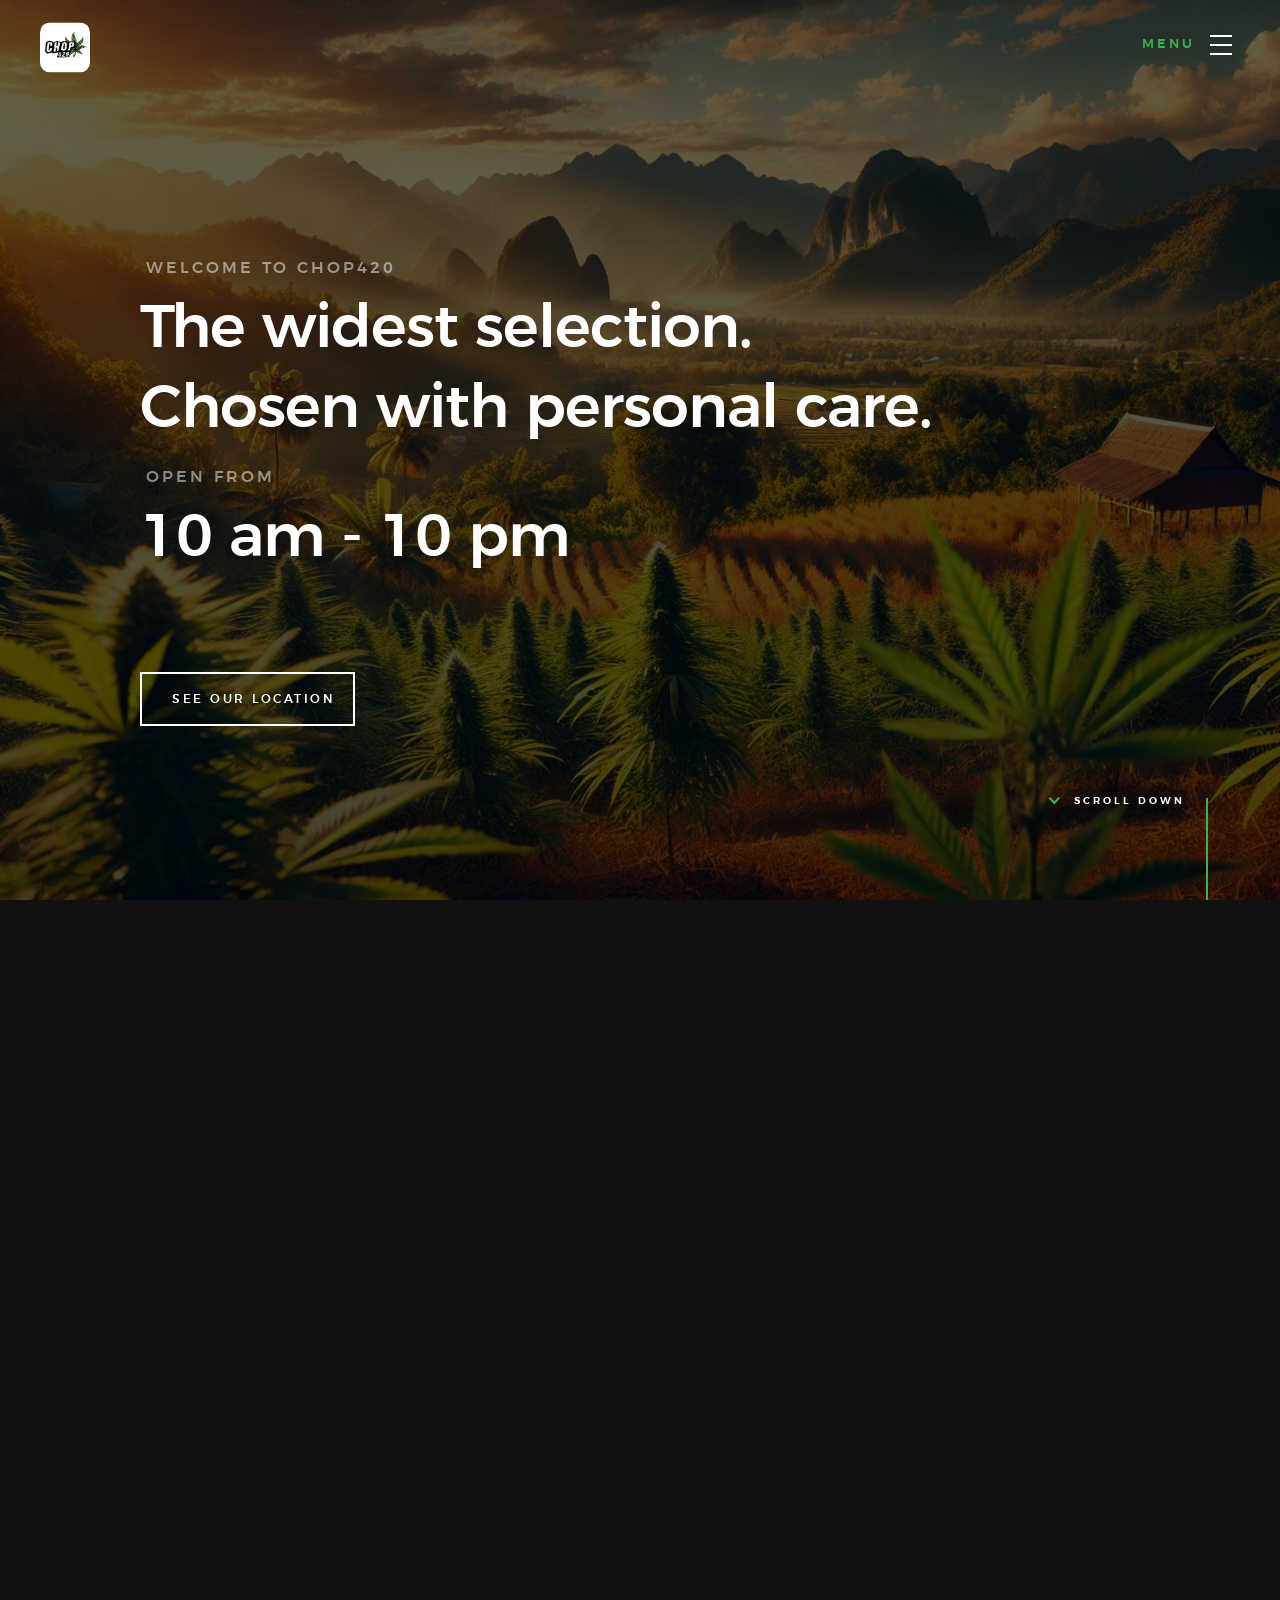
==== commit 9a64ec06: "perf: lazy-load Google Maps (click/IO), add 3:2 aspect-ratio to portfolio thumbs to reduce CLS" ====
--- a/index.html
+++ b/index.html
@@ -10,9 +10,22 @@
     <!--- basic page needs
     ================================================== -->
     <meta charset="utf-8">
-    <title>Chop420</title>
-    <meta name="cannabis shop in Pai, Thailand" content="">
-    <meta name="Sinto" content="">
+<title>Chop420</title>
+    <meta name="description" content="Chop420 is a cannabis shop in Pai, Thailand. From organic outdoor to strong indoor strains, plus bongs, pipes, grinders and apparel. Open 10am–10pm.">
+    <meta name="author" content="Chop420">
+    <meta name="robots" content="index,follow">
+
+    <!-- Open Graph -->
+    <meta property="og:title" content="Chop420 — Cannabis shop in Pai, Thailand">
+    <meta property="og:description" content="Widest selection in Pai: outdoor and indoor strains, bongs, pipes, grinders and apparel. Open 10am–10pm.">
+    <meta property="og:type" content="website">
+    <meta property="og:image" content="images/canfields.png">
+
+    <!-- Twitter -->
+    <meta name="twitter:card" content="summary_large_image">
+    <meta name="twitter:title" content="Chop420 — Cannabis shop in Pai, Thailand">
+    <meta name="twitter:description" content="Widest selection in Pai: outdoor and indoor strains, bongs, pipes, grinders and apparel. Open 10am–10pm.">
+    <meta name="twitter:image" content="images/canfields.png">
 
     <!-- mobile specific metas
     ================================================== -->
@@ -22,6 +35,33 @@
 <link href="css/base.css" rel="stylesheet"/>
 <link href="css/vendor.css" rel="stylesheet"/>
 <link href="css/main.css" rel="stylesheet"/>
+<!-- Preconnects for third-party integrations -->
+<link rel="preconnect" href="https://www.google.com">
+<link rel="preconnect" href="https://chop420.us11.list-manage.com">
+<!-- LocalBusiness structured data -->
+<script type="application/ld+json">
+{
+  "@context": "https://schema.org",
+  "@type": "LocalBusiness",
+  "name": "Chop420",
+  "image": ["images/canfields.png"],
+  "email": "mailto:chop420inpai@gmail.com",
+  "telephone": "+66946148322",
+  "address": {
+    "@type": "PostalAddress",
+    "streetAddress": "4/9 Village 4",
+    "addressLocality": "Pai",
+    "addressRegion": "Mae Hong Son",
+    "postalCode": "58130",
+    "addressCountry": "TH"
+  },
+  "geo": {
+    "@type": "GeoCoordinates",
+    "latitude": 19.358703,
+    "longitude": 98.438407
+  }
+}
+</script>
 <!-- script
     ================================================== -->
 <script src="js/modernizr.js"></script>
@@ -133,7 +173,7 @@
 <div class="row section-header has-bottom-sep" data-aos="fade-up">
 <div class="col-full">
 <h3 class="subhead subhead--dark">
-<img alt="Chop420 Logo" src="images/thinlogolp.png" style="width:300px;height:auto;border-radius:15px;"/>
+<img alt="Chop420 Logo" src="images/thinlogolp.png" style="width:300px;height:auto;border-radius:15px;" loading="lazy" decoding="async"/>
 </h3>
 </div>
 </div> <!-- end section-header -->
@@ -180,7 +220,7 @@
         <h4>From organic outdoor to the strongest last-gen indoor strains, we have fresh batches coming in. Have a Whiff and find your new GFF (green friend forever)</h4>
         <!-- <h4>Promo applies to our entire range</h4> -->
         <p></p>
-        <img alt="Price Range" src="images/pricerange.webp" style="width:300px;height:auto;border-radius:15px;" />
+<img alt="Price Range" src="images/pricerange.webp" style="width:300px;height:auto;border-radius:15px;" loading="lazy" decoding="async"/>
     </div>
 </section> <!-- end s-services -->
 
@@ -200,7 +240,7 @@
 <div class="item-folio">
 <div class="item-folio__thumb">
 <a class="thumb-link" data-size="1050x700" href="images/portfolio/gallery/g-shutterbug.webp" title="Shutterbug">
-<img alt="" src="images/portfolio/lady-shutterbug.webp" srcset="images/portfolio/lady-shutterbug.webp 1x, images/portfolio/lady-shutterbug@2x.webp 2x"/>
+<img alt="Male Apparel" src="images/portfolio/lady-shutterbug.webp" srcset="images/portfolio/lady-shutterbug.webp 1x, images/portfolio/lady-shutterbug@2x.webp 2x" loading="lazy" decoding="async"/>
 </a>
 </div>
 <div class="item-folio__text">
@@ -224,7 +264,7 @@
 <div class="item-folio">
 <div class="item-folio__thumb">
 <a class="thumb-link" data-size="1050x700" href="images/portfolio/gallery/g-woodcraft.webp" title="Woodcraft">
-<img alt="" src="images/portfolio/woodcraft.webp" srcset="images/portfolio/woodcraft.webp 1x, images/portfolio/woodcraft@2x.webp 2x"/>
+<img alt="Custom Woodworked Bongs" src="images/portfolio/woodcraft.webp" srcset="images/portfolio/woodcraft.webp 1x, images/portfolio/woodcraft@2x.webp 2x" loading="lazy" decoding="async"/>
 </a>
 </div>
 <div class="item-folio__text">
@@ -247,7 +287,7 @@
 <div class="item-folio">
 <div class="item-folio__thumb">
 <a class="thumb-link" data-size="1050x700" href="images/portfolio/gallery/g-beetle.webp" title="The Beetle Car">
-<img alt="" src="images/portfolio/the-beetle.webp" srcset="images/portfolio/the-beetle.webp 1x, images/portfolio/the-beetle@2x.webp 2x"/>
+<img alt="Female threads" src="images/portfolio/the-beetle.webp" srcset="images/portfolio/the-beetle.webp 1x, images/portfolio/the-beetle@2x.webp 2x" loading="lazy" decoding="async"/>
 </a>
 </div>
 <div class="item-folio__text">
@@ -270,7 +310,7 @@
 <div class="item-folio">
 <div class="item-folio__thumb">
 <a class="thumb-link" data-size="1050x700" href="images/portfolio/gallery/g-grow-green.webp" title="Grow Green">
-<img alt="" src="images/portfolio/grow-green.webp" srcset="images/portfolio/grow-green.webp 1x, images/portfolio/grow-green@2x.webp 2x"/>
+<img alt="Pipes" src="images/portfolio/grow-green.webp" srcset="images/portfolio/grow-green.webp 1x, images/portfolio/grow-green@2x.webp 2x" loading="lazy" decoding="async"/>
 </a>
 </div>
 <div class="item-folio__text">
@@ -293,7 +333,7 @@
 <div class="item-folio">
 <div class="item-folio__thumb">
 <a class="thumb-link" data-size="1050x700" href="images/portfolio/gallery/g-guitarist.webp" title="Guitarist">
-<img alt="" src="images/portfolio/guitarist.webp" srcset="images/portfolio/guitarist.webp 1x, images/portfolio/guitarist@2x.webp 2x"/>
+<img alt="Female threads" src="images/portfolio/guitarist.webp" srcset="images/portfolio/guitarist.webp 1x, images/portfolio/guitarist@2x.webp 2x" loading="lazy" decoding="async"/>
 </a>
 </div>
 <div class="item-folio__text">
@@ -317,7 +357,7 @@
 <div class="item-folio">
 <div class="item-folio__thumb">
 <a class="thumb-link" data-size="1050x700" href="images/portfolio/gallery/g-palmeira.webp" title="Palmeira">
-<img alt="" src="images/portfolio/palmeira.webp" srcset="images/portfolio/palmeira.webp 1x, images/portfolio/palmeira@2x.webp 2x"/>
+<img alt="Bongs" src="images/portfolio/palmeira.webp" srcset="images/portfolio/palmeira.webp 1x, images/portfolio/palmeira@2x.webp 2x" loading="lazy" decoding="async"/>
 </a>
 </div>
 <div class="item-folio__text">
@@ -346,8 +386,11 @@
     <div class="row section-header" data-aos="fade-up">
         <div class="col-full">
             <h3 class="subhead">Our Location</h3>
-            <div style="width: 100%; height: 300px;">
-                <iframe src="https://www.google.com/maps/embed?pb=!1m18!1m12!1m3!1d3764.2412791462793!2d98.43840677661446!3d19.358702643033883!2m3!1f0!2f0!3f0!3m2!1i1024!2i768!4f13.1!3m3!1m2!1s0x30da813bff2148af%3A0xa9b312284db49134!2sChop420%20In%20Pai!5e0!3m2!1sen!2sth!4v1737264222348!5m2!1sen!2sth" style="border:0; width: 100%; height: 100%;" allowfullscreen="" loading="lazy" referrerpolicy="no-referrer-when-downgrade"></iframe>
+            <div class="map-embed" id="map-embed" data-src="https://www.google.com/maps/embed?pb=!1m18!1m12!1m3!1d3764.2412791462793!2d98.43840677661446!3d19.358702643033883!2m3!1f0!2f0!3f0!3m2!1i1024!2i768!4f13.1!3m3!1m2!1s0x30da813bff2148af%3A0xa9b312284db49134!2sChop420%20In%20Pai!5e0!3m2!1sen!2sth!4v1737264222348!5m2!1sen!2sth">
+              <button class="btn btn--stroke" id="map-embed-button" type="button" aria-controls="map-embed" aria-expanded="false" style="margin-top:8px;">Show Map</button>
+              <noscript>
+                <iframe src="https://www.google.com/maps/embed?pb=!1m18!1m12!1m3!1d3764.2412791462793!2d98.43840677661446!3d19.358702643033883!2m3!1f0!2f0!3f0!3m2!1i1024!2i768!4f13.1!3m3!1m2!1s0x30da813bff2148af%3A0xa9b312284db49134!2sChop420%20In%20Pai!5e0!3m2!1sen!2sth!4v1737264222348!5m2!1sen!2sth" style="border:0; width: 100%; height: 300px;" allowfullscreen="" loading="lazy" referrerpolicy="no-referrer-when-downgrade"></iframe>
+              </noscript>
             </div>
             <h2>
                 <a href="https://maps.app.goo.gl/nTofnrZyBjqjhJMx7" style=" color: #00b300;" target="_blank">Click here to view us on Google Maps</a>
@@ -446,7 +489,7 @@
 <footer>
 <div class="row footer-main">
 <div class="col-six tab-full left footer-desc">
-<div class="footer-logo"> <img alt="Chop420 Logo" src="images/thinlogolp.png" style="width:300px;height:auto;border-radius:15px;"/></div>
+<div class="footer-logo"> <img alt="Chop420 Logo" src="images/thinlogolp.png" style="width:300px;height:auto;border-radius:15px;" loading="lazy" decoding="async"/></div>
 <h5 style="color: #00b300;">Find out more about our VIP card next time you visit</h5>
 </div>
 
@@ -518,11 +561,11 @@
 </div>
 <!-- Java Script
     ================================================== -->
-<script src="js/jquery-3.2.1.min.js"></script>
-<script src="js/plugins.js"></script>
-<script src="js/main.js"></script>
+<script defer src="js/jquery-3.2.1.min.js"></script>
+<script defer src="js/plugins.js"></script>
+<script defer src="js/main.js"></script>
 <div class="footer-image">
-<span><img alt="Footer Image" src="images/footer_image.png"/></span>
+<span><img alt="Footer Image" src="images/footer_image.png" loading="lazy" decoding="async"/></span>
 </div>
 </body>
 </html>
--- a/css/main.css
+++ b/css/main.css
@@ -529,9 +529,15 @@
     background: #0a0a0a; /* dark backdrop */
     display: table;
     width: 100%;
-    height: 100%;
-}
-
+height: 100%;
+}
+
+/* Non-JS fallback: if JS fails or is disabled, do not hide AOS-tagged content */
+html.no-js [data-aos] {
+    opacity: 1 !important;
+    transform: none !important;
+    -webkit-transform: none !important;
+}
 
 .no-js #preloader, .oldie #preloader {
     display: none;
@@ -2533,6 +2539,9 @@
 }
 
 .item-folio__thumb img {
+    aspect-ratio: 3 / 2;
+    width: 100%;
+    height: auto;
     vertical-align: bottom;
     -webkit-transition: all 0.5s ease-in-out;
     transition: all 0.5s ease-in-out;
@@ -2737,6 +2746,10 @@
     position: relative;
 }
 
+
+.map-embed { width: 100%; height: 300px; display: flex; align-items: center; justify-content: center; background: #e6e6e6; }
+.map-embed iframe { width: 100%; height: 100%; border: 0; }
+#map-embed-button { z-index: 1; }
 
 /* ------------------------------------------------------------------- 
  * ## slider
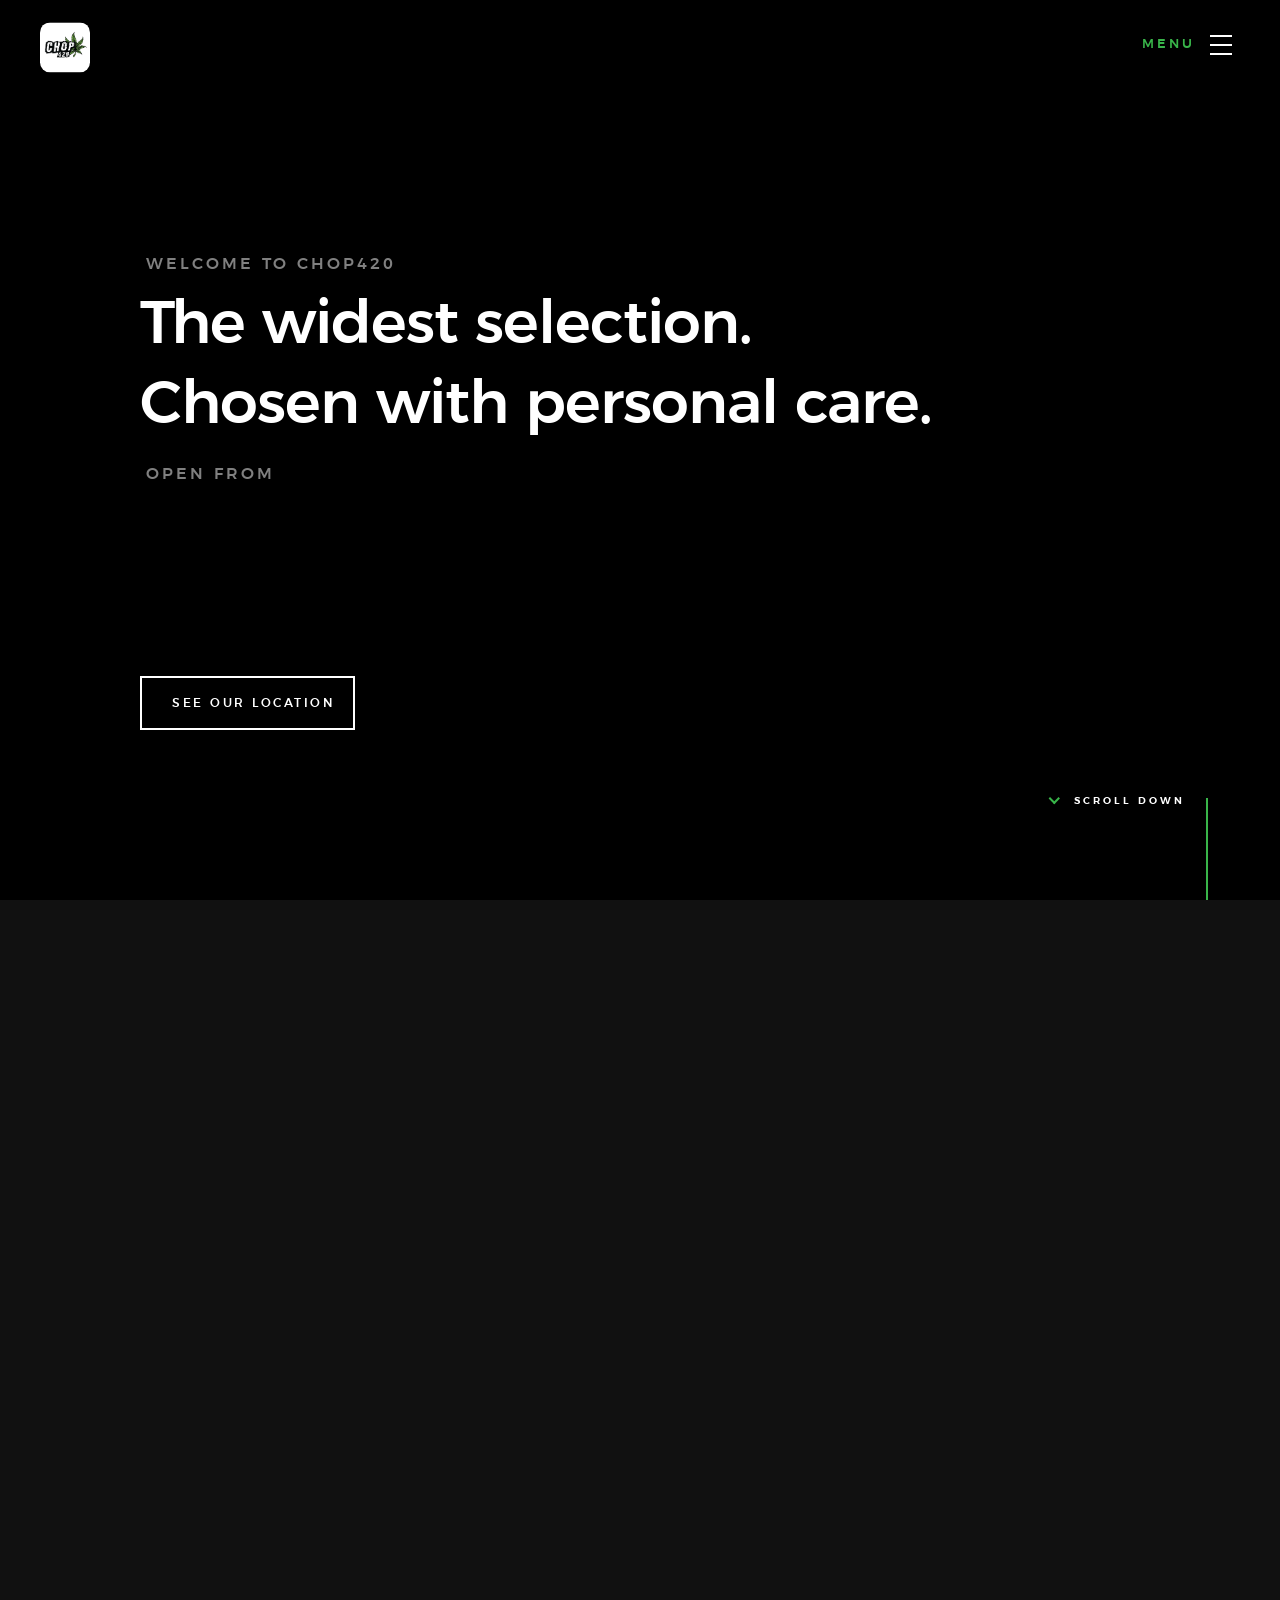
==== commit af83dddb: "hero: prefer WebP (preload, parallax, CSS image-set); images: fix proportions via wrapper aspect-rat" ====
--- a/index.html
+++ b/index.html
@@ -70,7 +70,7 @@
     ================================================== -->
 <link href="favicon.ico" rel="shortcut icon" type="image/x-icon"/>
 <link href="favicon.ico" rel="icon" type="image/x-icon"/>
-<link rel="preload" as="image" href="images/canfields.png" fetchpriority="high" />
+<link rel="preload" as="image" href="images/canfields.webp" fetchpriority="high" />
 </head>
 <body id="top">
 <!-- header
@@ -120,7 +120,7 @@
 </header> <!-- end s-header -->
 <!-- home
     ================================================== -->
-<section class="s-home target-section" data-image-src="images/canfields.png" data-natural-height="2000" data-natural-width="3000" data-parallax="scroll" data-position-y="center" id="home">
+<section class="s-home target-section" data-image-src="images/canfields.webp" data-natural-height="2000" data-natural-width="3000" data-parallax="scroll" data-position-y="center" id="home">
 <div class="overlay"></div>
 <div class="shadow-overlay"></div>
 <div class="home-content">
@@ -131,7 +131,7 @@
                 Chosen with personal care.
                 </h1>
                 <h3>Open from</h3>
-                <h1> 10 am - 10 pm<br/></h1>
+                <h2> 10 am - 10 pm<br/></h2>
 <div class="home-content__buttons">
 <!--<a class="smoothscroll btn btn--stroke" href="#services">
                         special promo-->
@@ -211,7 +211,7 @@
     <div class="row section-header has-bottom-sep" data-aos="fade-up">
         <div class="col-full">
             <h3 class="subhead">Best strains in Thailand</h3>
-            <h1 class="display-2">Fresh Arrivals!</h1>
+            <h2 class="display-2">Fresh Arrivals!</h2>
         </div>
     </div>
 
@@ -229,7 +229,7 @@
 <div class="row section-header has-bottom-sep light-sep" data-aos="fade-up">
 <div class="col-full">
 <h3 class="subhead">Shop</h3>
-<h1 class="display-2 display-2--light">Here's a sample of our goods</h1>
+<h2 class="display-2 display-2--light">Here's a sample of our goods</h2>
 </div>
 </div> <!-- end section-header -->
 </div> <!-- end intro-wrap -->
@@ -408,7 +408,7 @@
         <div class="row section-header" data-aos="fade-up">
             <div class="col-full">
                 <h3 class="subhead">Get In Touch</h3>
-                <h1 class="display-2 display-2--light">Contact Us</h1>
+                <h2 class="display-2 display-2--light">Contact Us</h2>
             </div>
         </div>
     
--- a/css/main.css
+++ b/css/main.css
@@ -1751,6 +1751,8 @@
     min-height: 786px;
     /* Fallback background so hero never appears solid black while parallax boots */
     background: #000 url("../images/canfields.png") center center / cover no-repeat;
+    /* Prefer WebP if supported */
+    background-image: image-set(url("../images/canfields.webp") type("image/webp"), url("../images/canfields.png") type("image/png"));
     position: relative;
     display: table;
 }
@@ -2538,10 +2540,16 @@
     overflow: hidden;
 }
 
+.item-folio__thumb {
+    position: relative;
+    aspect-ratio: 3 / 2;
+    overflow: hidden;
+}
 .item-folio__thumb img {
-    aspect-ratio: 3 / 2;
     width: 100%;
-    height: auto;
+    height: 100%;
+    object-fit: cover;
+    display: block;
     vertical-align: bottom;
     -webkit-transition: all 0.5s ease-in-out;
     transition: all 0.5s ease-in-out;
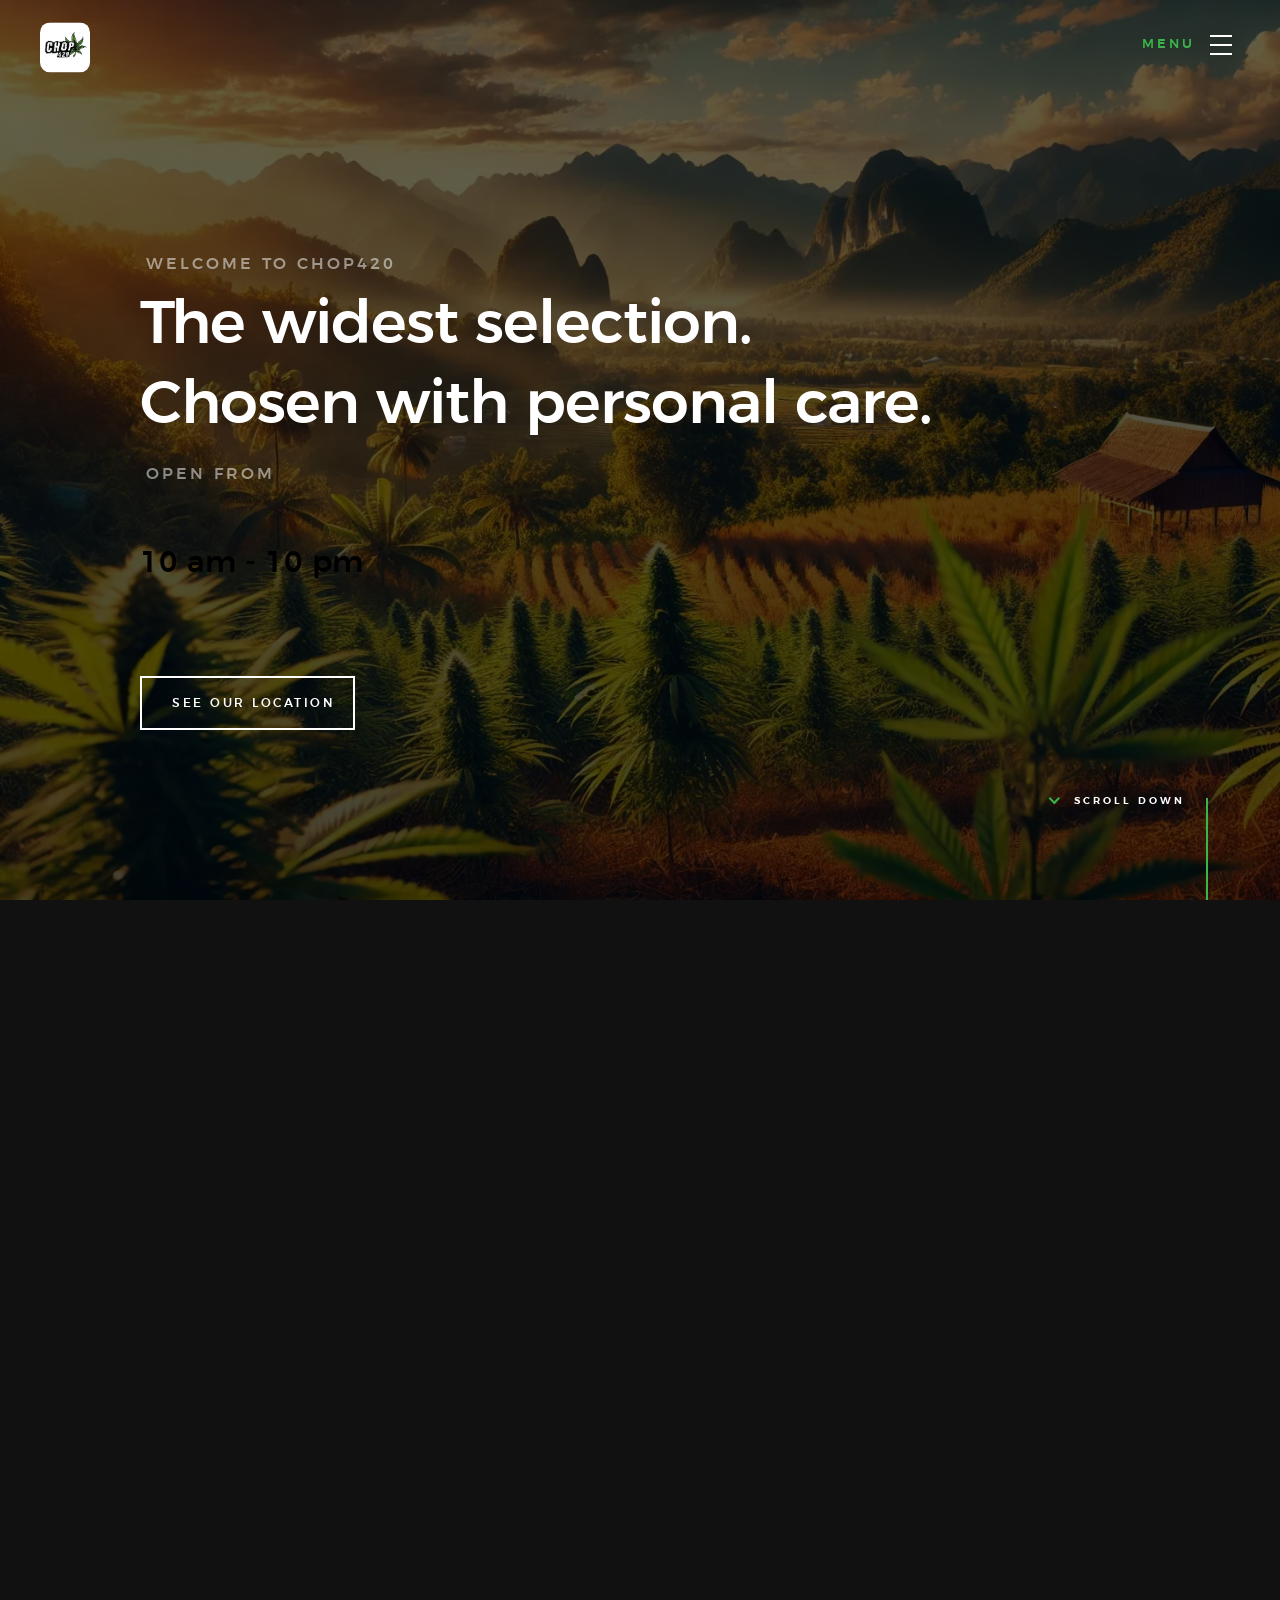
==== commit 916fdc33: "Update 5th image description: Grinders / Maximize that distribution" ====
--- a/index.html
+++ b/index.html
@@ -362,10 +362,10 @@
 </div>
 <div class="item-folio__text">
 <h3 class="item-folio__title">
-                                    Bongs
+                                    Grinders
                                 </h3>
 <p class="item-folio__cat">
-                                    Because joints aren't always enough
+                                    Maximize that distribution
                                 </p>
 </div>
 <a class="item-folio__project-link" href="https://www.behance.net/" title="Project link">
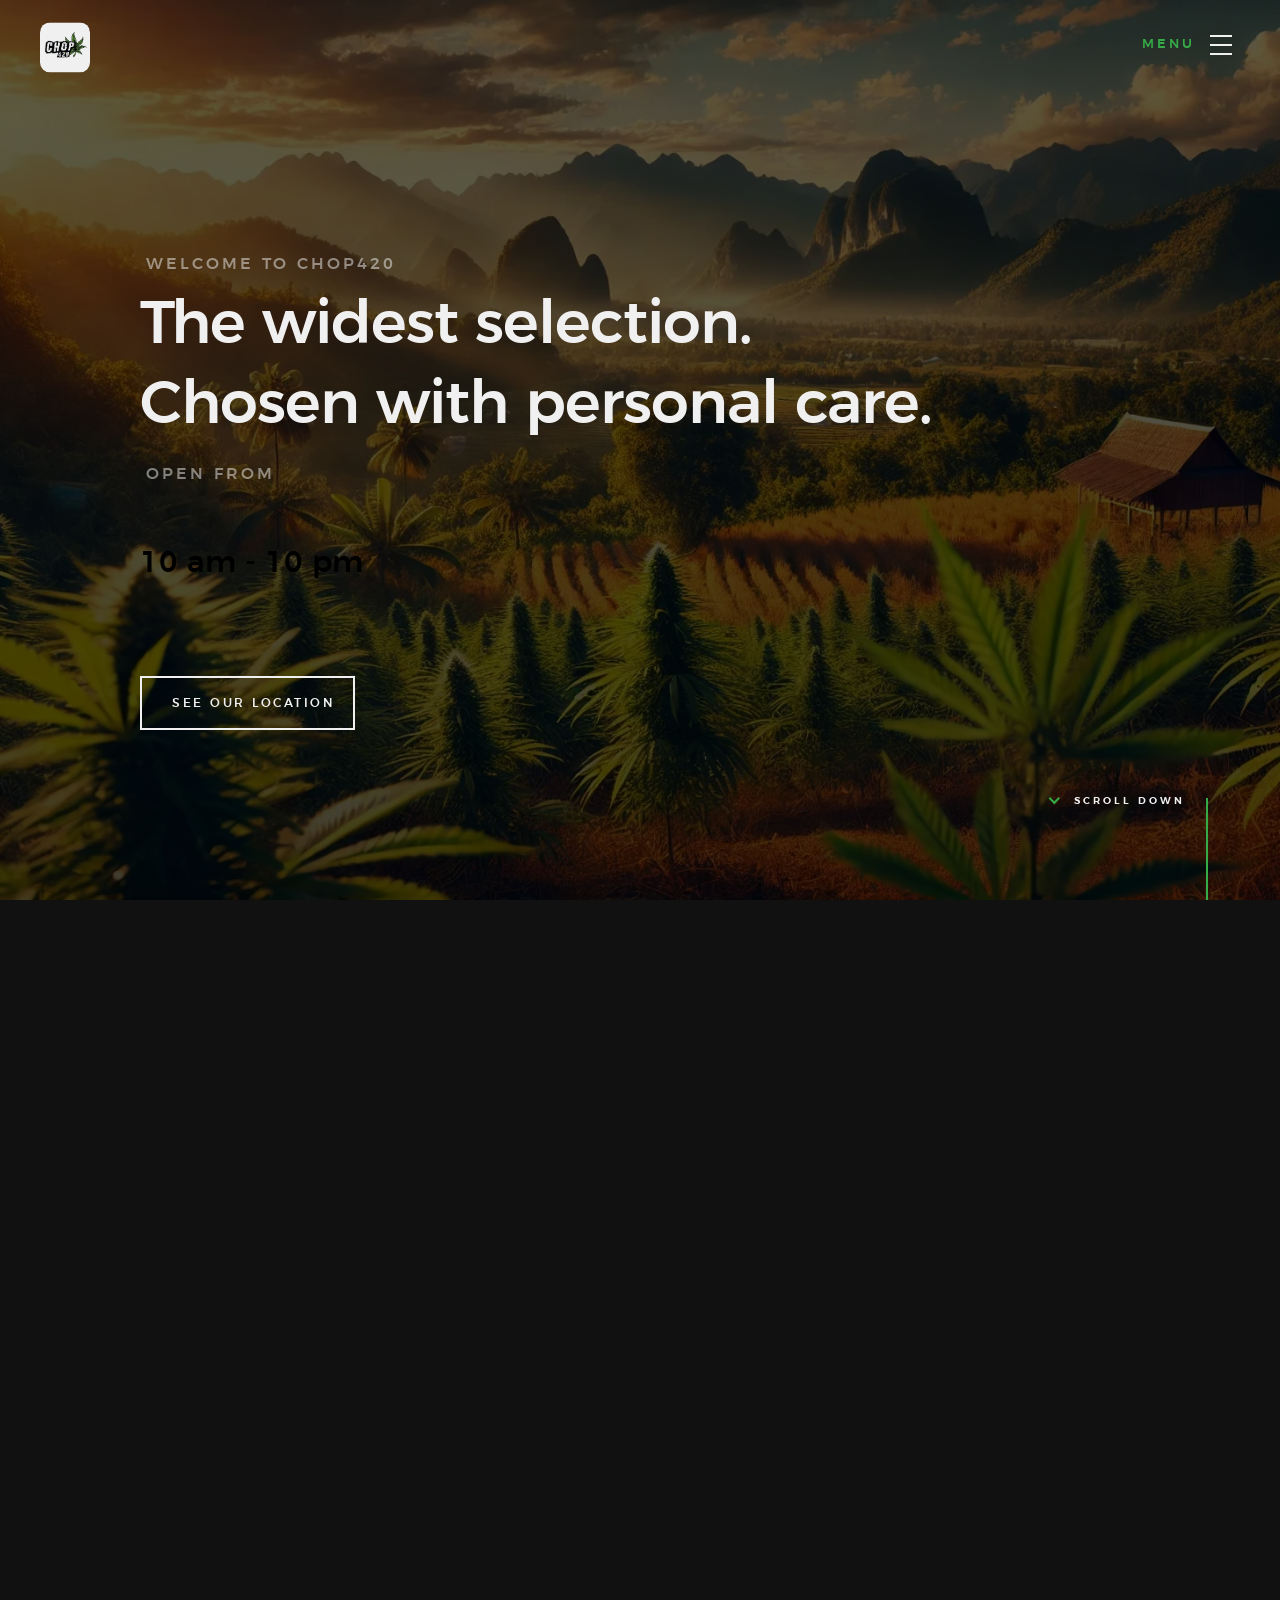
==== commit 37384eda: "Swap wording between 5th and 6th shop items" ====
--- a/index.html
+++ b/index.html
@@ -338,10 +338,10 @@
 </div>
 <div class="item-folio__text">
 <h3 class="item-folio__title">
-                                    Female threads
+                                    Grinders
                                 </h3>
 <p class="item-folio__cat">
-                                    Be high AND hot AND cool
+                                    Maximize that distribution
                                 </p>
 </div>
 <a class="item-folio__project-link" href="https://www.behance.net/" title="Project link">
@@ -362,10 +362,10 @@
 </div>
 <div class="item-folio__text">
 <h3 class="item-folio__title">
-                                    Grinders
+                                    Female threads
                                 </h3>
 <p class="item-folio__cat">
-                                    Maximize that distribution
+                                    Be high AND hot AND cool
                                 </p>
 </div>
 <a class="item-folio__project-link" href="https://www.behance.net/" title="Project link">
--- a/css/main.css
+++ b/css/main.css
@@ -2542,13 +2542,11 @@
 
 .item-folio__thumb {
     position: relative;
-    aspect-ratio: 3 / 2;
     overflow: hidden;
 }
 .item-folio__thumb img {
     width: 100%;
-    height: 100%;
-    object-fit: cover;
+    height: auto;
     display: block;
     vertical-align: bottom;
     -webkit-transition: all 0.5s ease-in-out;
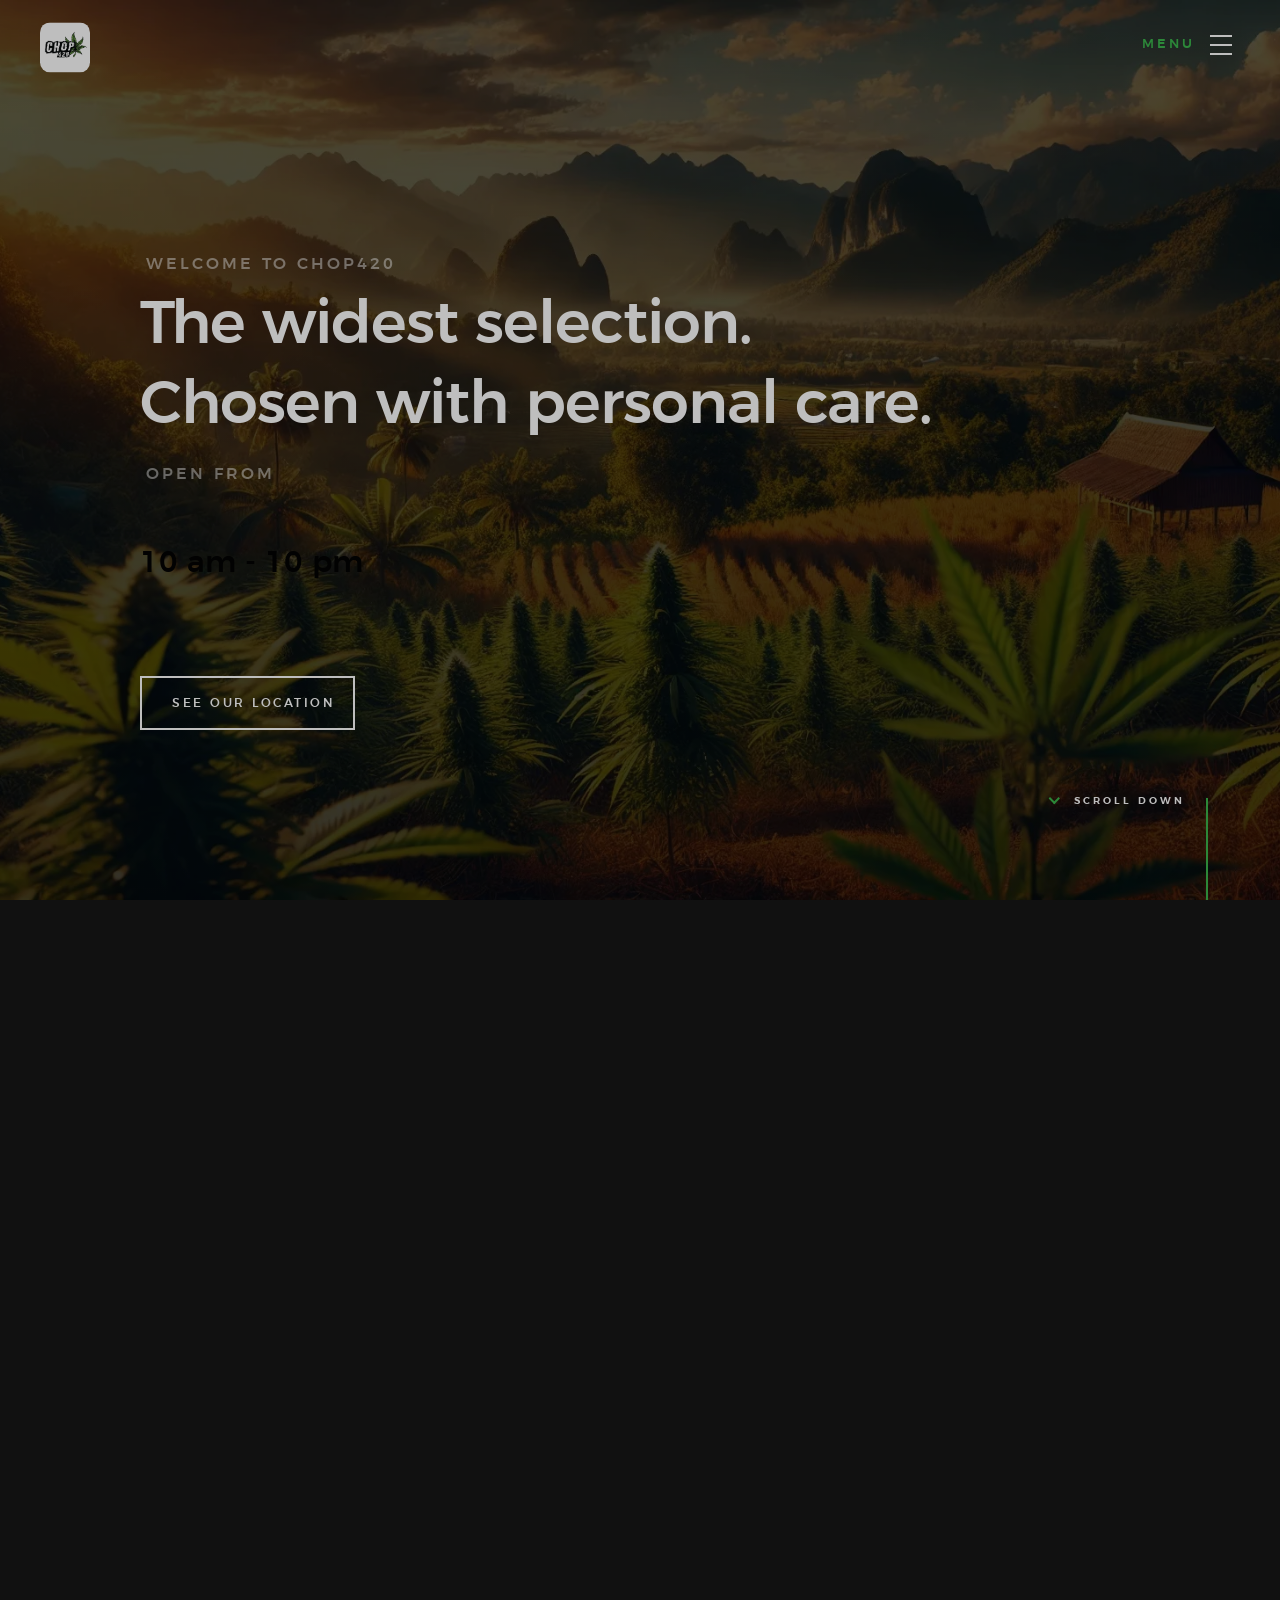
==== commit 9a8c0974: "5th shop tile: set text to 'Bongs' / 'Why float when you can fly'" ====
--- a/index.html
+++ b/index.html
@@ -338,10 +338,10 @@
 </div>
 <div class="item-folio__text">
 <h3 class="item-folio__title">
-                                    Grinders
+                                    Bongs
                                 </h3>
 <p class="item-folio__cat">
-                                    Maximize that distribution
+                                    Why float when you can fly
                                 </p>
 </div>
 <a class="item-folio__project-link" href="https://www.behance.net/" title="Project link">
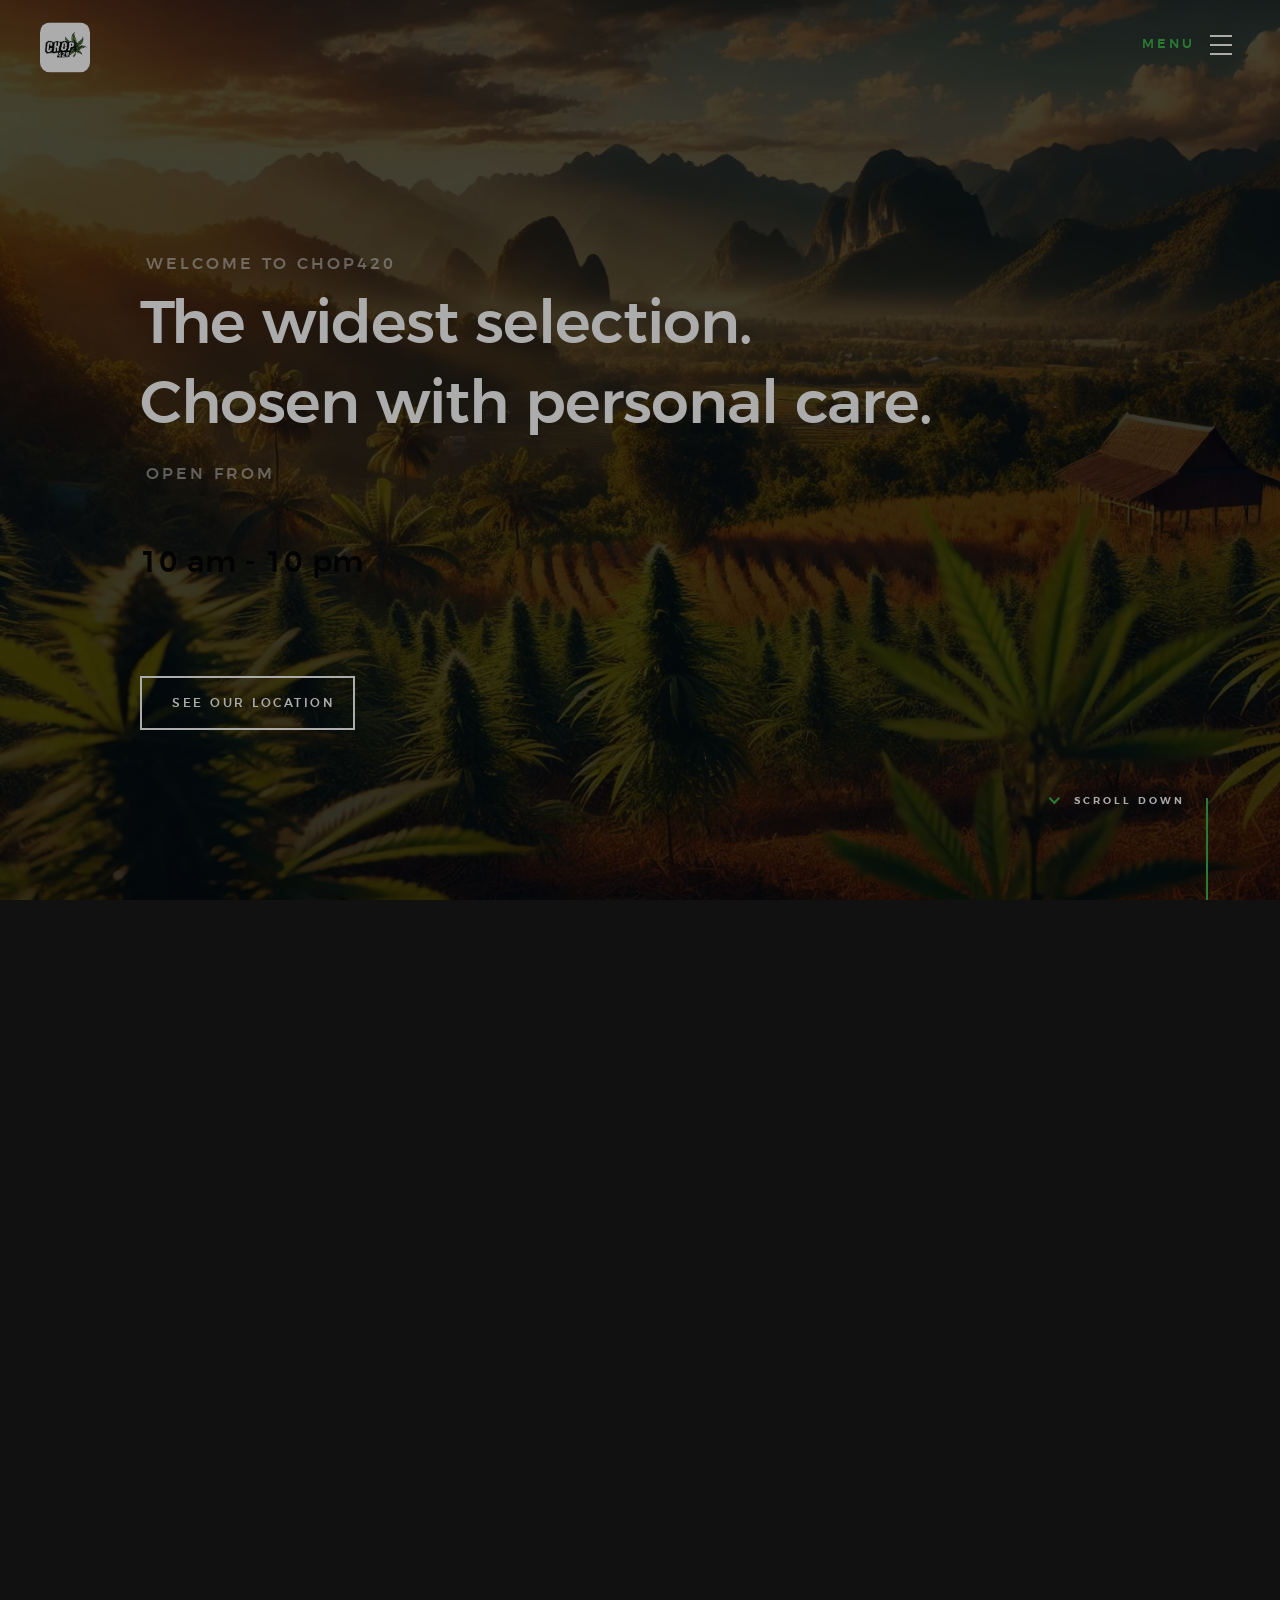
==== commit b896dc2f: "Revert 5th tile to Grinders; set 6th tile to Bongs/Why float when you can fly" ====
--- a/index.html
+++ b/index.html
@@ -338,10 +338,10 @@
 </div>
 <div class="item-folio__text">
 <h3 class="item-folio__title">
-                                    Bongs
+                                    Grinders
                                 </h3>
 <p class="item-folio__cat">
-                                    Why float when you can fly
+                                    Maximize that distribution
                                 </p>
 </div>
 <a class="item-folio__project-link" href="https://www.behance.net/" title="Project link">
@@ -362,10 +362,10 @@
 </div>
 <div class="item-folio__text">
 <h3 class="item-folio__title">
-                                    Female threads
+                                    Bongs
                                 </h3>
 <p class="item-folio__cat">
-                                    Be high AND hot AND cool
+                                    Why float when you can fly
                                 </p>
 </div>
 <a class="item-folio__project-link" href="https://www.behance.net/" title="Project link">
